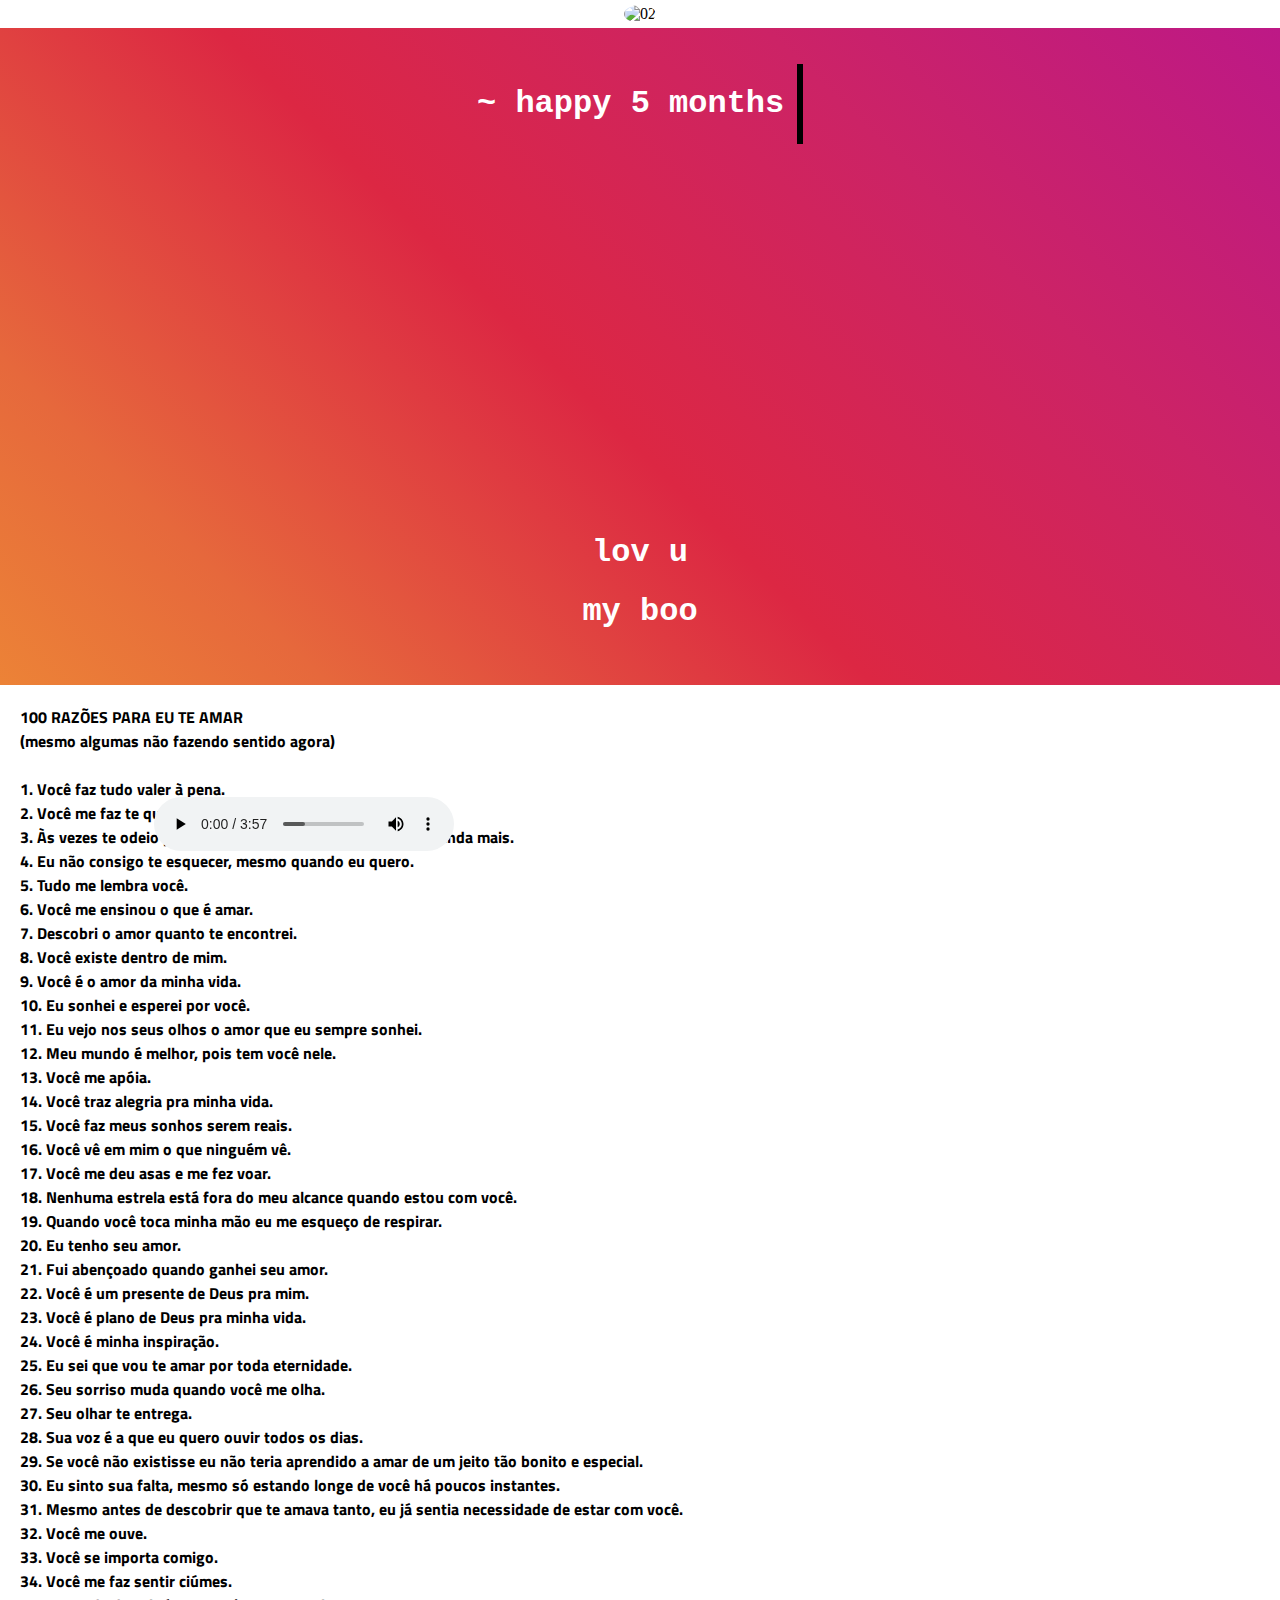
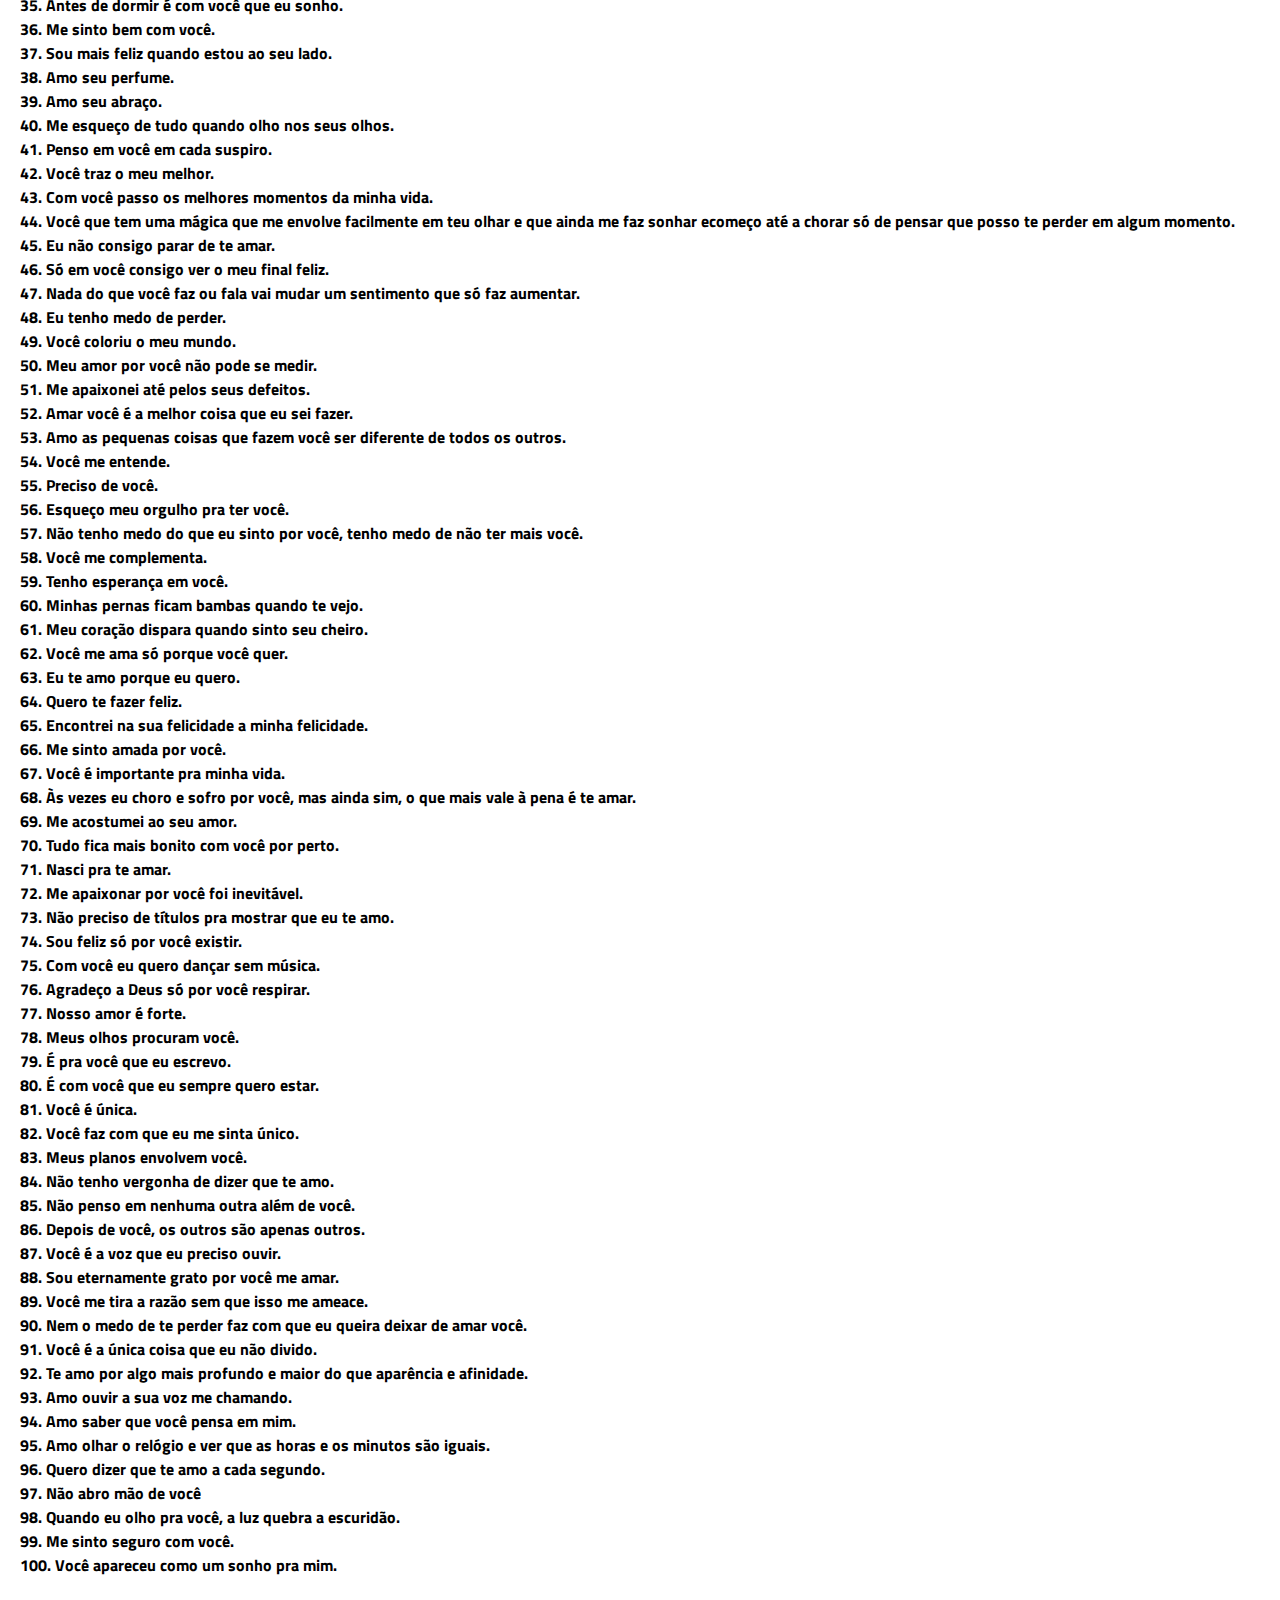
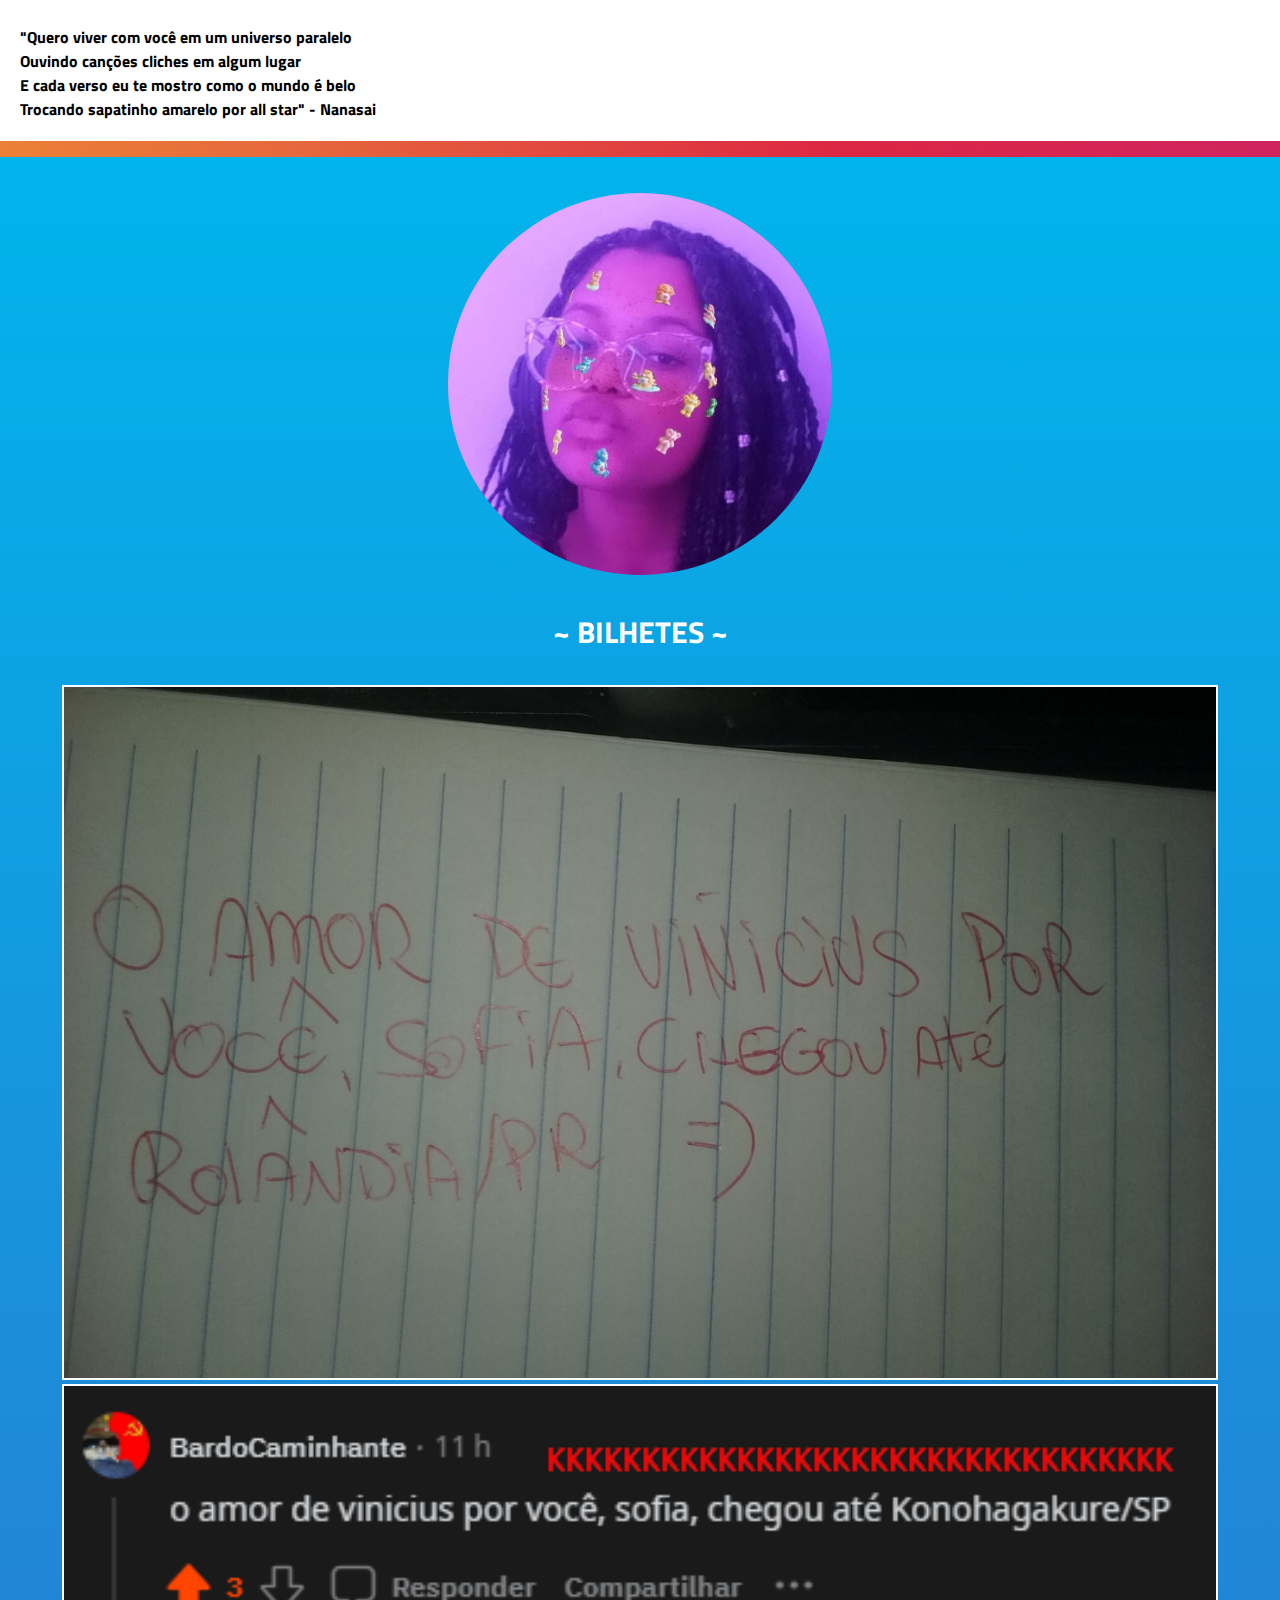
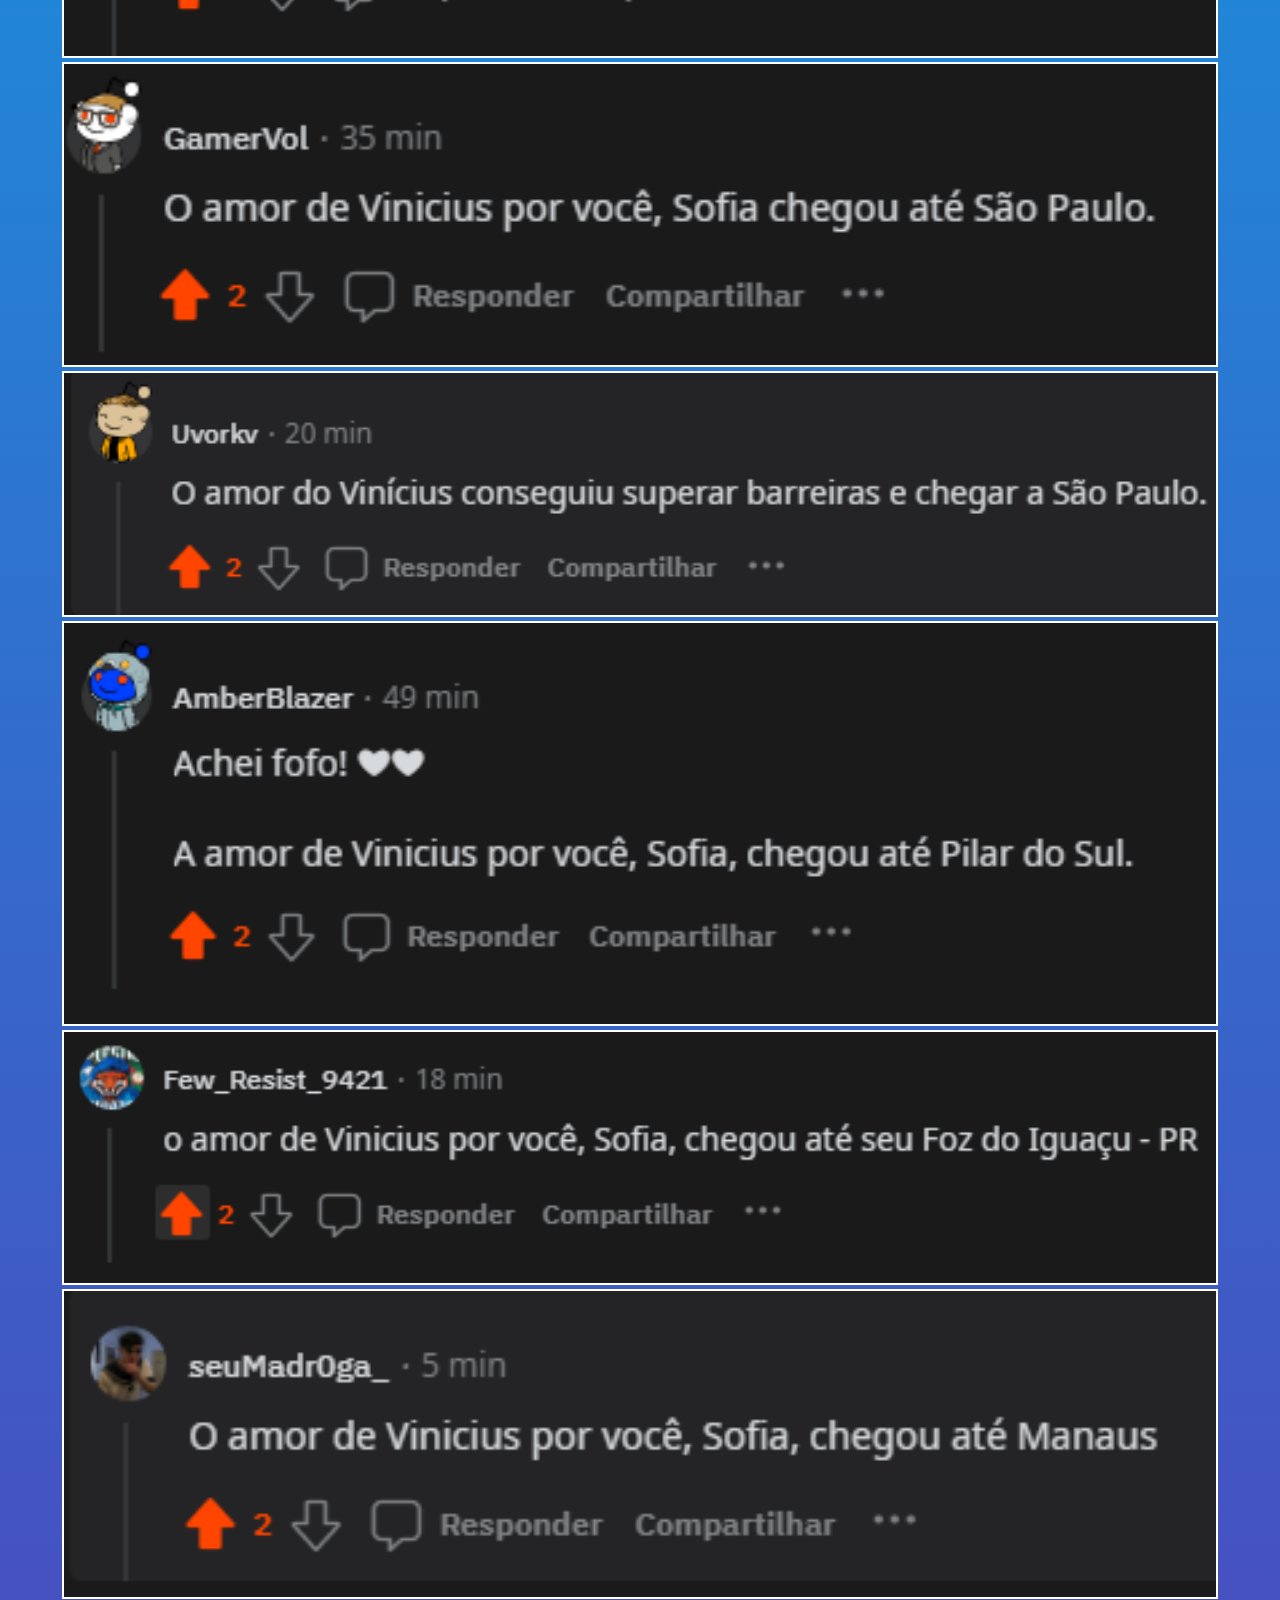
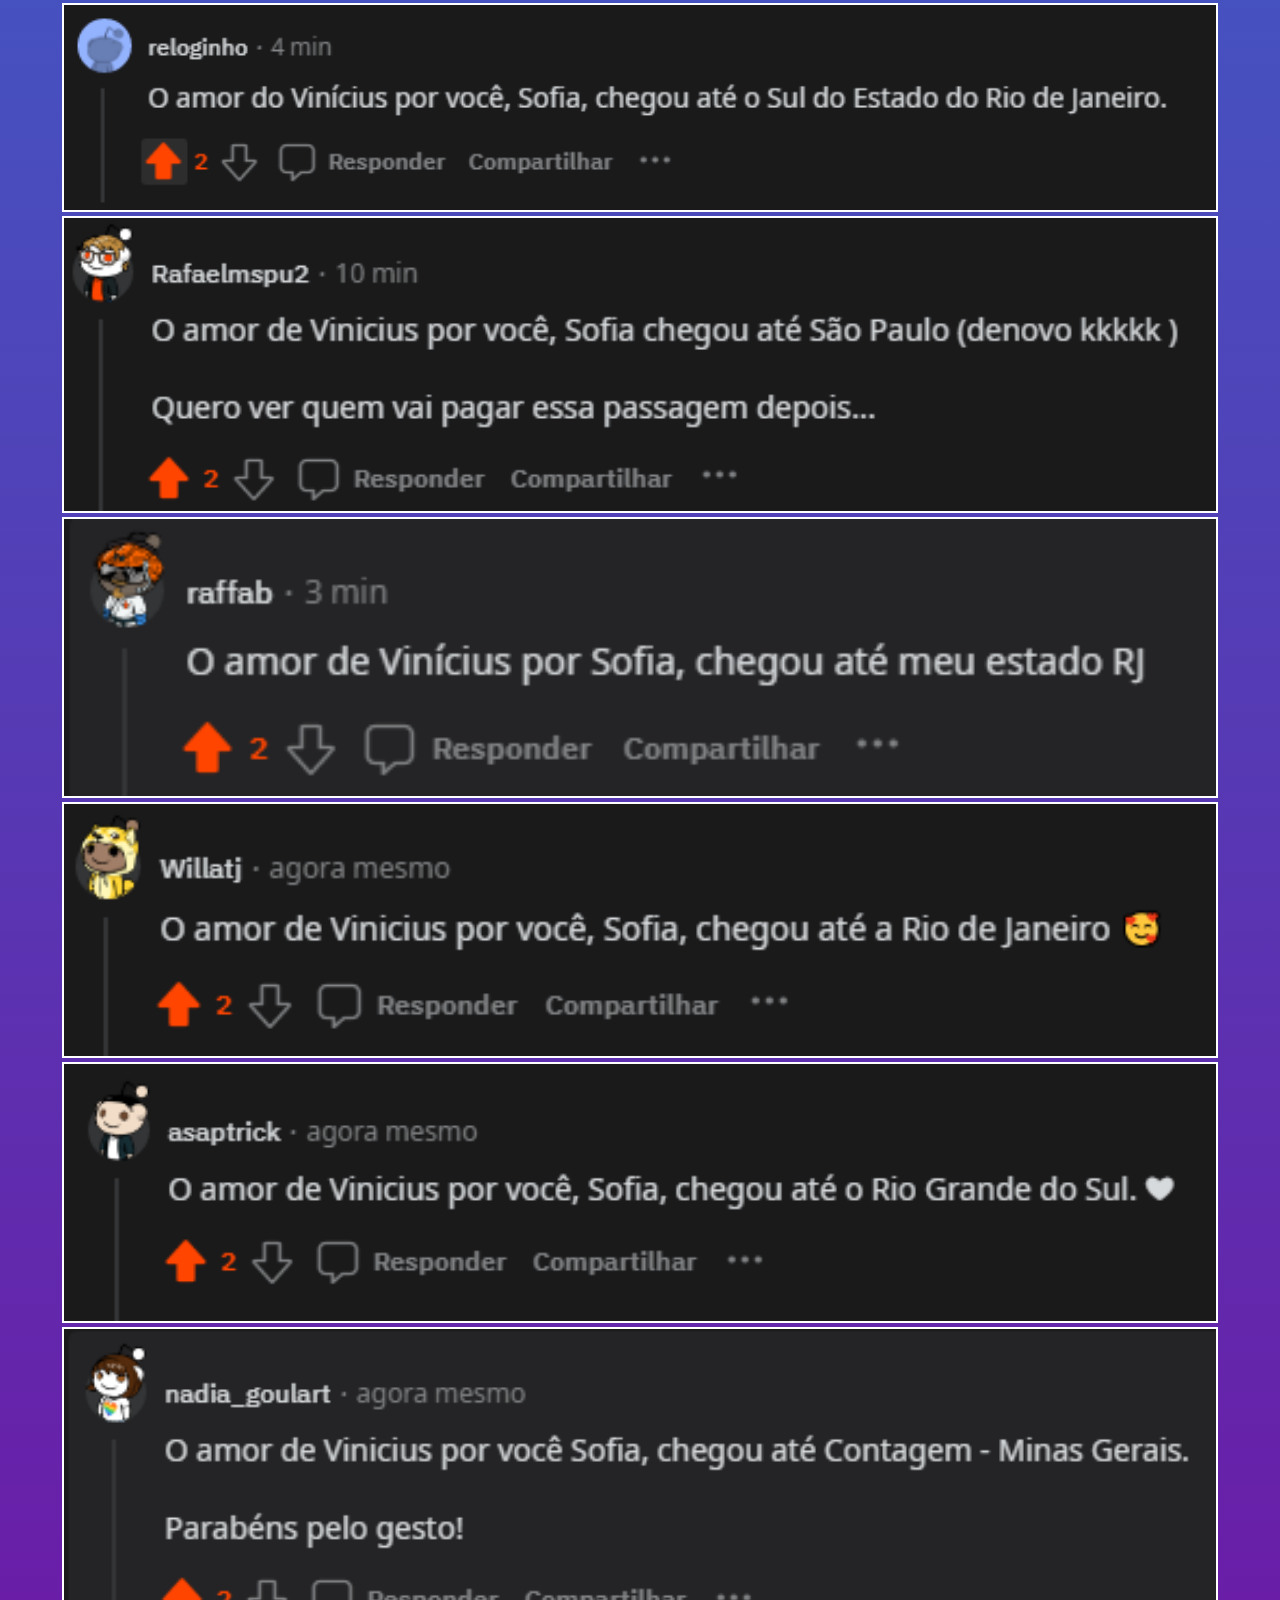
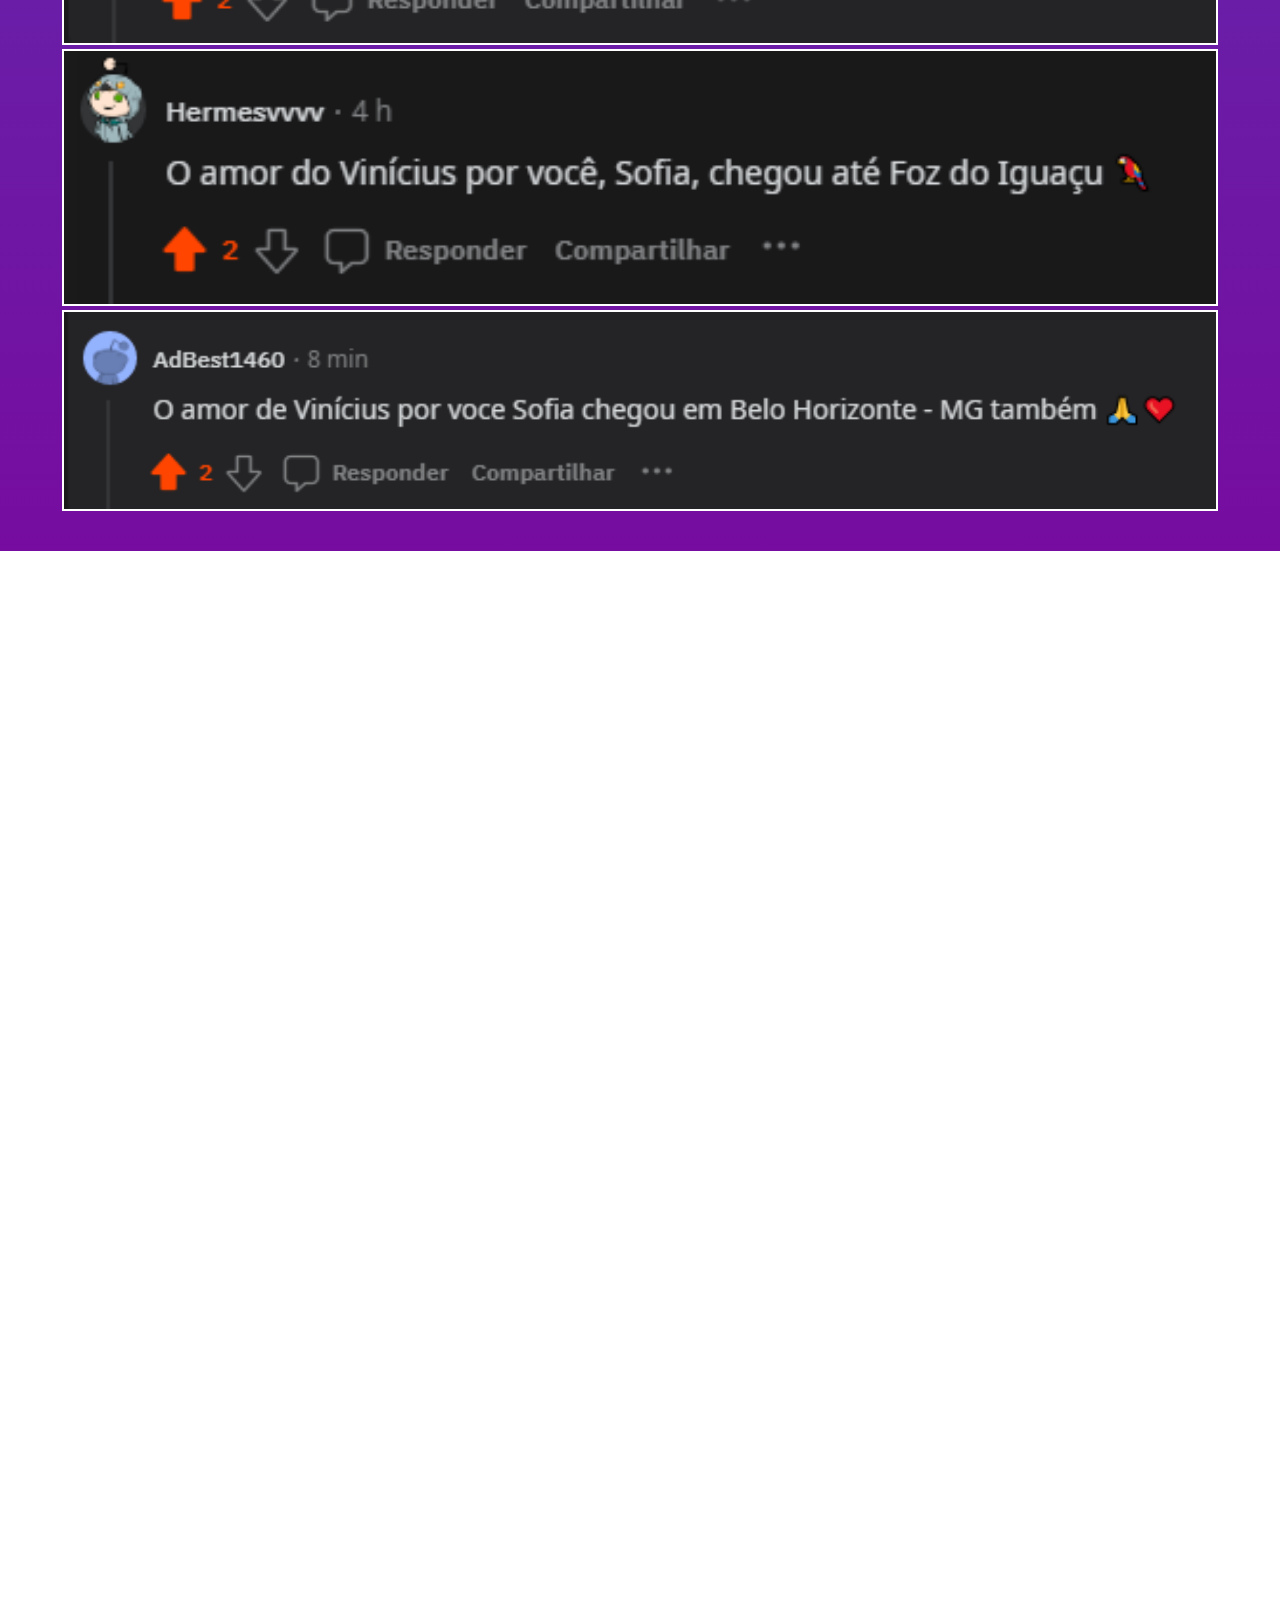
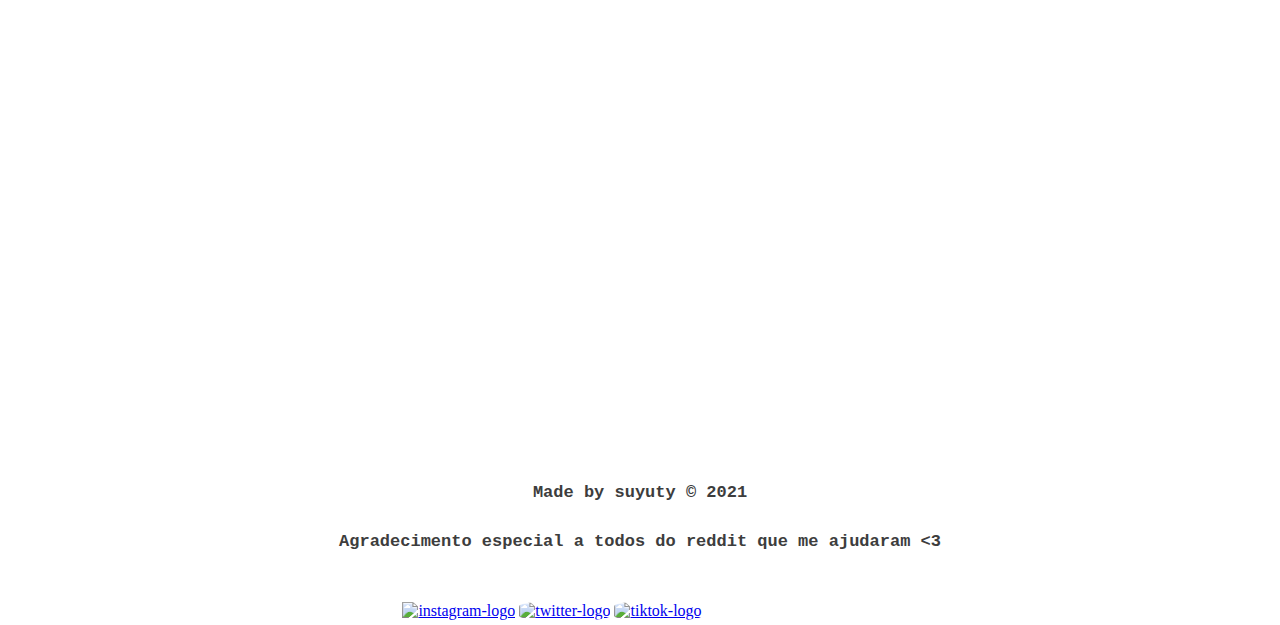
==== index.html @ 28023a69 "Adicionado gradiente no texto do rodapé e mais bilhetes" ====
<!DOCTYPE html>
<html lang="pt-br">

<head>
    <meta charset="UTF-8">
    <meta name="viewport" content="width=device-width, initial-scale=1">

    <link rel="sortcut icon" href="favicon.ico" type="image/gif" />
 

    <title>Five Months</title>
    <link rel="stylesheet" href="styles/style.css">

    <style>
        @import url('https://fonts.googleapis.com/css2?family=Ubuntu+Mono&display=swap');
        @import url('https://fonts.googleapis.com/css2?family=Titillium+Web:wght@200&display=swap');
    </style>

    <link rel="apple-touch-icon" sizes="180x180" href="/apple-touch-icon.png">
    <link rel="icon" type="image/png" sizes="32x32" href="/favicon-32x32.png">
    <link rel="icon" type="image/png" sizes="16x16" href="/favicon-16x16.png">
    <link rel="manifest" href="/site.webmanifest">

</head>

<header>
    <div class="logo" align="center">
        <img src="https://www.pngitem.com/pimgs/m/230-2304067_darling-in-the-franxx-zero-two-icon-png.png" alt="02" style="width: 25%; border-radius: 50%; justify-content: center;">
    </div>

    <div class="music" align="center">
        <audio class="player" autoplay="autoplay" controls="controls" loop="loop">
            <source src="musica.mp3" type="audio/mp3" />
            Seu navegador não suporta HTML5
        </audio>
    </div>

</header>

<body>

    <br>
    <br>

    <div class="wrapper">
    <div class="typing-demo" style="justify-content: center; text-align: center;">
        <h1>~ happy 5 months ~</h1>
    </div>
    </div>

    <br>
    <br>

    <div class="video">
        <iframe width="560" height="315" src="https://www.youtube.com/embed/_knxP3PxF6c?controls=0"
        title="YouTube video player" frameborder="0"
        allow="autoplay; clipboard-write; encrypted-media; gyroscope; picture-in-picture"
        allowfullscreen></iframe>
    </div>
    <br>

    <h1>lov u</h1>
    <h1>my boo</h1>
    <br>

    <!--100 RAZÕES-->
    <div class="reasons">
        <strong><p>100 RAZÕES PARA EU TE AMAR<br>(mesmo algumas não fazendo sentido agora)<br><br>

            1. Você faz tudo valer à pena.<br>
            
            2. Você me faz te querer em todo tempo.<br>
            
            3. Às vezes te odeio por quase um segundo, depois te amo ainda mais.<br>
            
            4. Eu não consigo te esquecer, mesmo quando eu quero.<br>
            
            5. Tudo me lembra você.<br>
            
            6. Você me ensinou o que é amar.<br>
            
            7. Descobri o amor quanto te encontrei.<br>
            
            8. Você existe dentro de mim.<br>
            
            9. Você é o amor da minha vida.<br>
            
            10. Eu sonhei e esperei por você.<br>
            
            11. Eu vejo nos seus olhos o amor que eu sempre sonhei.<br>
            
            12. Meu mundo é melhor, pois tem você nele.<br>
            
            13. Você me apóia.<br>
            
            14. Você traz alegria pra minha vida.<br>
            
            15. Você faz meus sonhos serem reais.<br>
            
            16. Você vê em mim o que ninguém vê.<br>
            
            17. Você me deu asas e me fez voar.<br>
            
            18. Nenhuma estrela está fora do meu alcance quando estou com você.<br>
            
            19. Quando você toca minha mão eu me esqueço de respirar.<br>
            
            20. Eu tenho seu amor.<br>
            
            21. Fui abençoado quando ganhei seu amor.<br>
            
            22. Você é um presente de Deus pra mim.<br>
            
            23. Você é plano de Deus pra minha vida.<br>
            
            24. Você é minha inspiração.<br>
            
            25. Eu sei que vou te amar por toda eternidade.<br>
            
            26. Seu sorriso muda quando você me olha.<br>
            
            27. Seu olhar te entrega.<br>
            
            28. Sua voz é a que eu quero ouvir todos os dias.<br>
            
            29. Se você não existisse eu não teria aprendido a amar de um jeito tão bonito e especial.<br>
            
            30. Eu sinto sua falta, mesmo só estando longe de você há poucos instantes.<br>
            
            31. Mesmo antes de descobrir que te amava tanto, eu já sentia necessidade de estar com você.<br>
            
            32. Você me ouve.<br>
            
            33. Você se importa comigo.<br>
            
            34. Você me faz sentir ciúmes.<br>
            
            35. Antes de dormir é com você que eu sonho.<br>
            
            36. Me sinto bem com você.<br>
            
            37. Sou mais feliz quando estou ao seu lado.<br>
            
            38. Amo seu perfume.<br>
            
            39. Amo seu abraço.<br>
            
            40. Me esqueço de tudo quando olho nos seus olhos.<br>
            
            41. Penso em você em cada suspiro.<br>
            
            42. Você traz o meu melhor.<br>
            
            43. Com você passo os melhores momentos da minha vida.<br>
            
            44. Você que tem uma mágica que me envolve facilmente em teu olhar e que ainda me faz sonhar ecomeço até a chorar só de pensar que posso te perder em algum momento.<br>
            
            45. Eu não consigo parar de te amar.<br>
            
            46. Só em você consigo ver o meu final feliz.<br>
            
            47. Nada do que você faz ou fala vai mudar um sentimento que só faz aumentar.<br>
            
            48. Eu tenho medo de perder.<br>
            
            49. Você coloriu o meu mundo.<br>
            
            50. Meu amor por você não pode se medir.<br>
            
            51. Me apaixonei até pelos seus defeitos.<br>
            
            52. Amar você é a melhor coisa que eu sei fazer.<br>
            
            53. Amo as pequenas coisas que fazem você ser diferente de todos os outros.<br>
            
            54. Você me entende.<br>
            
            55. Preciso de você.<br>
            
            56. Esqueço meu orgulho pra ter você.<br>
            
            57. Não tenho medo do que eu sinto por você, tenho medo de não ter mais você.<br>
            
            58. Você me complementa.<br>
            
            59. Tenho esperança em você.<br>
            
            60. Minhas pernas ficam bambas quando te vejo.<br>
            
            61. Meu coração dispara quando sinto seu cheiro.<br>
            
            62. Você me ama só porque você quer.<br>
            
            63. Eu te amo porque eu quero.<br>
            
            64. Quero te fazer feliz.<br>
            
            65. Encontrei na sua felicidade a minha felicidade.<br>
            
            66. Me sinto amada por você.<br>
            
            67. Você é importante pra minha vida.<br>
            
            68. Às vezes eu choro e sofro por você, mas ainda sim, o que mais vale à pena é te amar.<br>
            
            69. Me acostumei ao seu amor.<br>
            
            70. Tudo fica mais bonito com você por perto.<br>
            
            71. Nasci pra te amar.<br>
            
            72. Me apaixonar por você foi inevitável.<br>
            
            73. Não preciso de títulos pra mostrar que eu te amo.<br>
            
            74. Sou feliz só por você existir.<br>
            
            75. Com você eu quero dançar sem música.<br>
            
            76. Agradeço a Deus só por você respirar.<br>
            
            77. Nosso amor é forte.<br>
            
            78. Meus olhos procuram você.<br>
            
            79. É pra você que eu escrevo.<br>
            
            80. É com você que eu sempre quero estar.<br>
            
            81. Você é única.<br>
            
            82. Você faz com que eu me sinta único.<br>
            
            83. Meus planos envolvem você.<br>
            
            84. Não tenho vergonha de dizer que te amo.<br>
            
            85. Não penso em nenhuma outra além de você.<br>
            
            86. Depois de você, os outros são apenas outros.<br>
            
            87. Você é a voz que eu preciso ouvir.<br>
            
            88. Sou eternamente grato por você me amar.<br>
            
            89. Você me tira a razão sem que isso me ameace.<br>
            
            90. Nem o medo de te perder faz com que eu queira deixar de amar você.<br>
            
            91. Você é a única coisa que eu não divido.<br>
            
            92. Te amo por algo mais profundo e maior do que aparência e afinidade.<br>
            
            93. Amo ouvir a sua voz me chamando.<br>
            
            94. Amo saber que você pensa em mim.<br>
            
            95. Amo olhar o relógio e ver que as horas e os minutos são iguais.<br>
            
            96. Quero dizer que te amo a cada segundo.<br>
            
            97. Não abro mão de você<br>
            
            98. Quando eu olho pra você, a luz quebra a escuridão.<br>
            
            99. Me sinto seguro com você.<br>
            
            100. Você apareceu como um sonho pra mim.<br><br><br>
        
        "Quero viver com você em um universo paralelo<br>
        Ouvindo canções cliches em algum lugar<br>
        E cada verso eu te mostro como o mundo é belo<br>
        Trocando sapatinho amarelo por all star" - Nanasai</p></strong>
    </div>

    <div class="bilhetes">

        <div class="logo1" align="center">
            <br>
            <br>
            <img src="images/soso.jpeg" alt="amor-da-minha-vida" width="30%" style="border-radius: 50%;">
        </div>

        <div>
            <strong><p align="center" style="color: white; font-size: 30px; padding: 0;">~ BILHETES ~</p></strong>
        </div>

        <div class="imgs" align="center">
            <img src="images/b1.jpeg" width="90%" style="border:2px solid rgb(255, 255, 255);">
            <img src="images/b2.png" width="90%" style="border:2px solid rgb(255, 255, 255);">
            <img src="images/b3.png" width="90%" style="border:2px solid rgb(255, 255, 255);">
            <img src="images/b4.png" width="90%" style="border:2px solid rgb(255, 255, 255);">
            <img src="images/b5.png" width="90%" style="border:2px solid rgb(255, 255, 255);">
            <img src="images/b6.png" width="90%" style="border:2px solid rgb(255, 255, 255);">
            <img src="images/b7.png" width="90%" style="border:2px solid rgb(255, 255, 255);">
            <img src="images/b8.png" width="90%" style="border:2px solid rgb(255, 255, 255);">
            <img src="images/b9.png" width="90%" style="border:2px solid rgb(255, 255, 255);">
            <img src="images/b10.png" width="90%" style="border:2px solid rgb(255, 255, 255);">
            <img src="images/b11.png" width="90%" style="border:2px solid rgb(255, 255, 255);">
            <img src="images/b12.png" width="90%" style="border:2px solid rgb(255, 255, 255);">
            <img src="images/b13.png" width="90%" style="border:2px solid rgb(255, 255, 255);">
            <img src="images/b14.png" width="90%" style="border:2px solid rgb(255, 255, 255);">
            <img src="images/b15.png" width="90%" style="border:2px solid rgb(255, 255, 255);">

        </div>

        <br>
        <br>

    </div>


    <div class="questionario">
        <br>
        <iframe src="https://docs.google.com/forms/d/e/1FAIpQLSevcOm0NXeP8F7424lCT-UXOufhpxp0dkGQiD3pVQPUvEzwfA/viewform?embedded=true" width="360" height="1517" frameborder="0" marginheight="0" marginwidth="0">Carregando…</iframe>
        <br>
        <br>
    </div>
    

</body>

<footer>
    <div class="footer">
        
    <h1 style="font-size: 17px; color: rgb(61, 61, 61); padding: 15px; margin: 0;">Made by suyuty © 2021<br></h1>
        <h1 class="rainbow" style="font-size: 17px; color: rgb(61, 61, 61); padding: 15px; margin: 0;">Agradecimento especial a todos do reddit que me ajudaram <3</h1>
    <br>
    <br>
    <div class="redir">
        <ul align="center" style="list-style-type: none;" align="center">
            <li><a href="https://www.instagram.com/sytt666/" target="_blank"><img src="https://logodownload.org/wp-content/uploads/2017/04/instagram-logo-13.png" alt="instagram-logo" width="15%"></a></li>
            <li><a href="https://twitter.com/suysz_" target="_blank"><img src="http://www.vectorico.com/wp-content/uploads/2018/02/Twitter-Logo-Blue-300x300.png" alt="twitter-logo" width="15%" style="background-color: white; border-radius: 25%;"></a></li>
            <li><a href="https://www.tiktok.com/@drkz777/video/6993409385514994950?lang=pt-BR&is_copy_url=0&is_from_webapp=v1&sender_device=pc&sender_web_id=6987032497730635270" target="_blank"><img src="https://www.meme-arsenal.com/memes/0d7fa3f1cc4d76ff3581b4bbdea12063.jpg" alt="tiktok-logo" width="15%" style="border-radius: 25%;"></a></li>
        </ul>
    </div>
    </div>
</footer>

</html>
---- styles/style.css ----
header {
	background-color: white;
  width: 100%;
  top: 0;
}

.logo {
  justify-content: center;
  align-items: center;
  padding: 5px;
}

html, body {
	margin: 0;
	padding: 0;
}

html, body {height:100%;}

body {
  background: #f09433; 
  background: -moz-linear-gradient(45deg, #f09433 0%, #e6683c 25%, #dc2743 50%, #cc2366 75%, #bc1888 100%); 
  background: -webkit-linear-gradient(45deg, #f09433 0%,#e6683c 25%,#dc2743 50%,#cc2366 75%,#bc1888 100%); 
  background: linear-gradient(45deg, #f09433 0%,#e6683c 25%,#dc2743 50%,#cc2366 75%,#bc1888 100%); 
  filter: progid:DXImageTransform.Microsoft.gradient( startColorstr='#f09433', endColorstr='#bc1888',GradientType=1 );
}


h1 {
	color: #ffffff;
	font-family: 'Ubuntu Mono', monospace;
	text-align: center;
}

.video {
  display: flex;
	justify-content: center;
}

.questionario {
  display: flex;
  justify-content: center;
  background-color: white;
}

footer {
	background-color: white;
  width: 100%;
  bottom: 0;
}


.wrapper {
  /*This part is important for centering*/
  display: flex;
  align-items: center;
  justify-content: center;
  text-align: center;
}

.typing-demo {
  width: 40ch;
  animation: typing 2s steps(22), blink .5s step-end infinite alternate;
  white-space: nowrap;
  overflow: hidden;
  border-right: 6px solid;
}

@keyframes typing {
  from {
    width: 0
  }
}
    
@keyframes blink {
  50% {
    color: white;
  }
}


.reasons {
  background-color: white;
}

p {
  font-family: 'Titillium Web', sans-serif;
  color: black;
  padding: 20px;
}

.redir ul li {
  display: inline;
  justify-content: center;
  align-items: center;
  list-style: none;
}

.redir {
  background-color: white;
}

ul {
 list-style: none;
 width: 80%;
 margin: auto;
 display: inline-block;
}

.music {
  position: fixed;
  padding-left: 12%;
  bottom: 5%;
}

.bilhetes {
  background-image: url(), linear-gradient(#01b4eb, #760ca0);
  background-size: cover;
}

.imgs {
  justify-content: center;
}


.rainbow {
  text-align: center;
  animation: colorRotate 2.0s linear 0s infinite;
}

@keyframes colorRotate {
  from {
    color: #6666ff;
  }
  10% {
    color: #0099ff;
  }
  50% {
    color: #00ff00;
  }
  75% {
    color: #ff3399;
  }
  100% {
    color: #6666ff;
  }
}
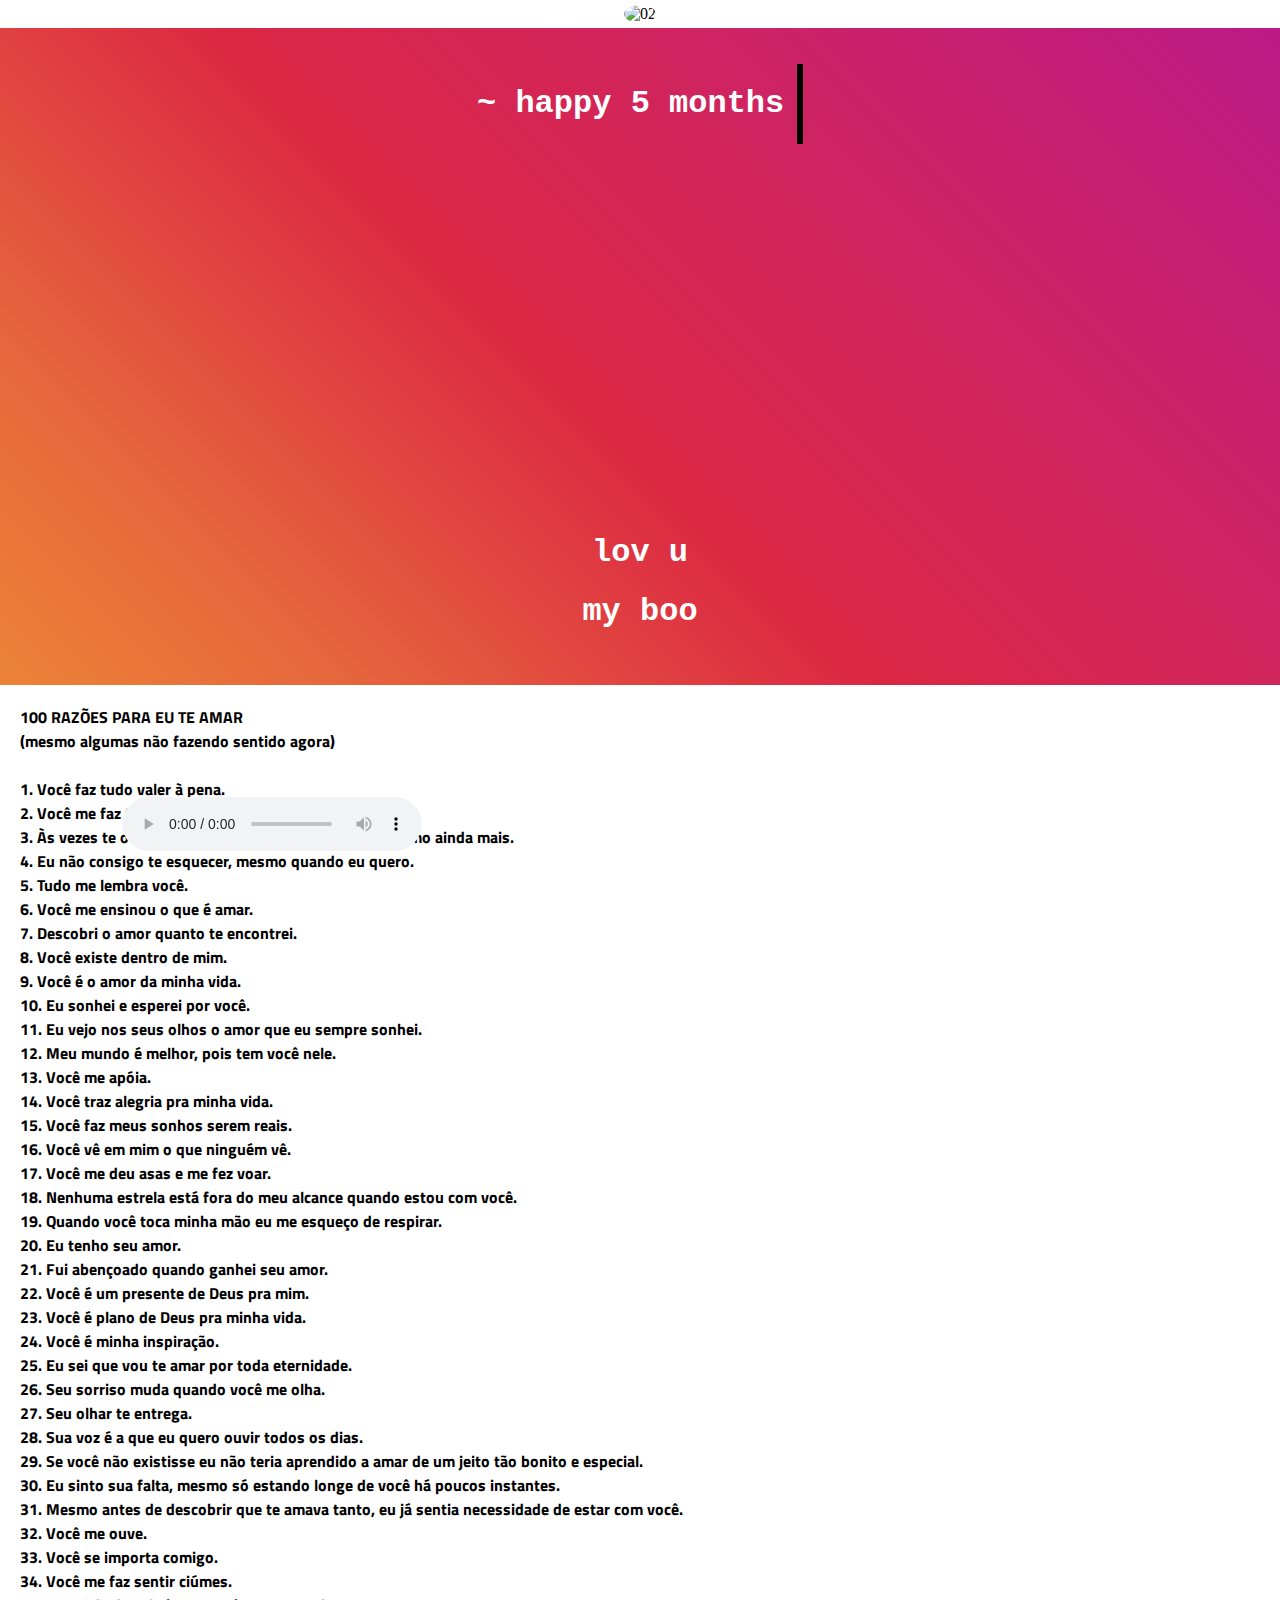
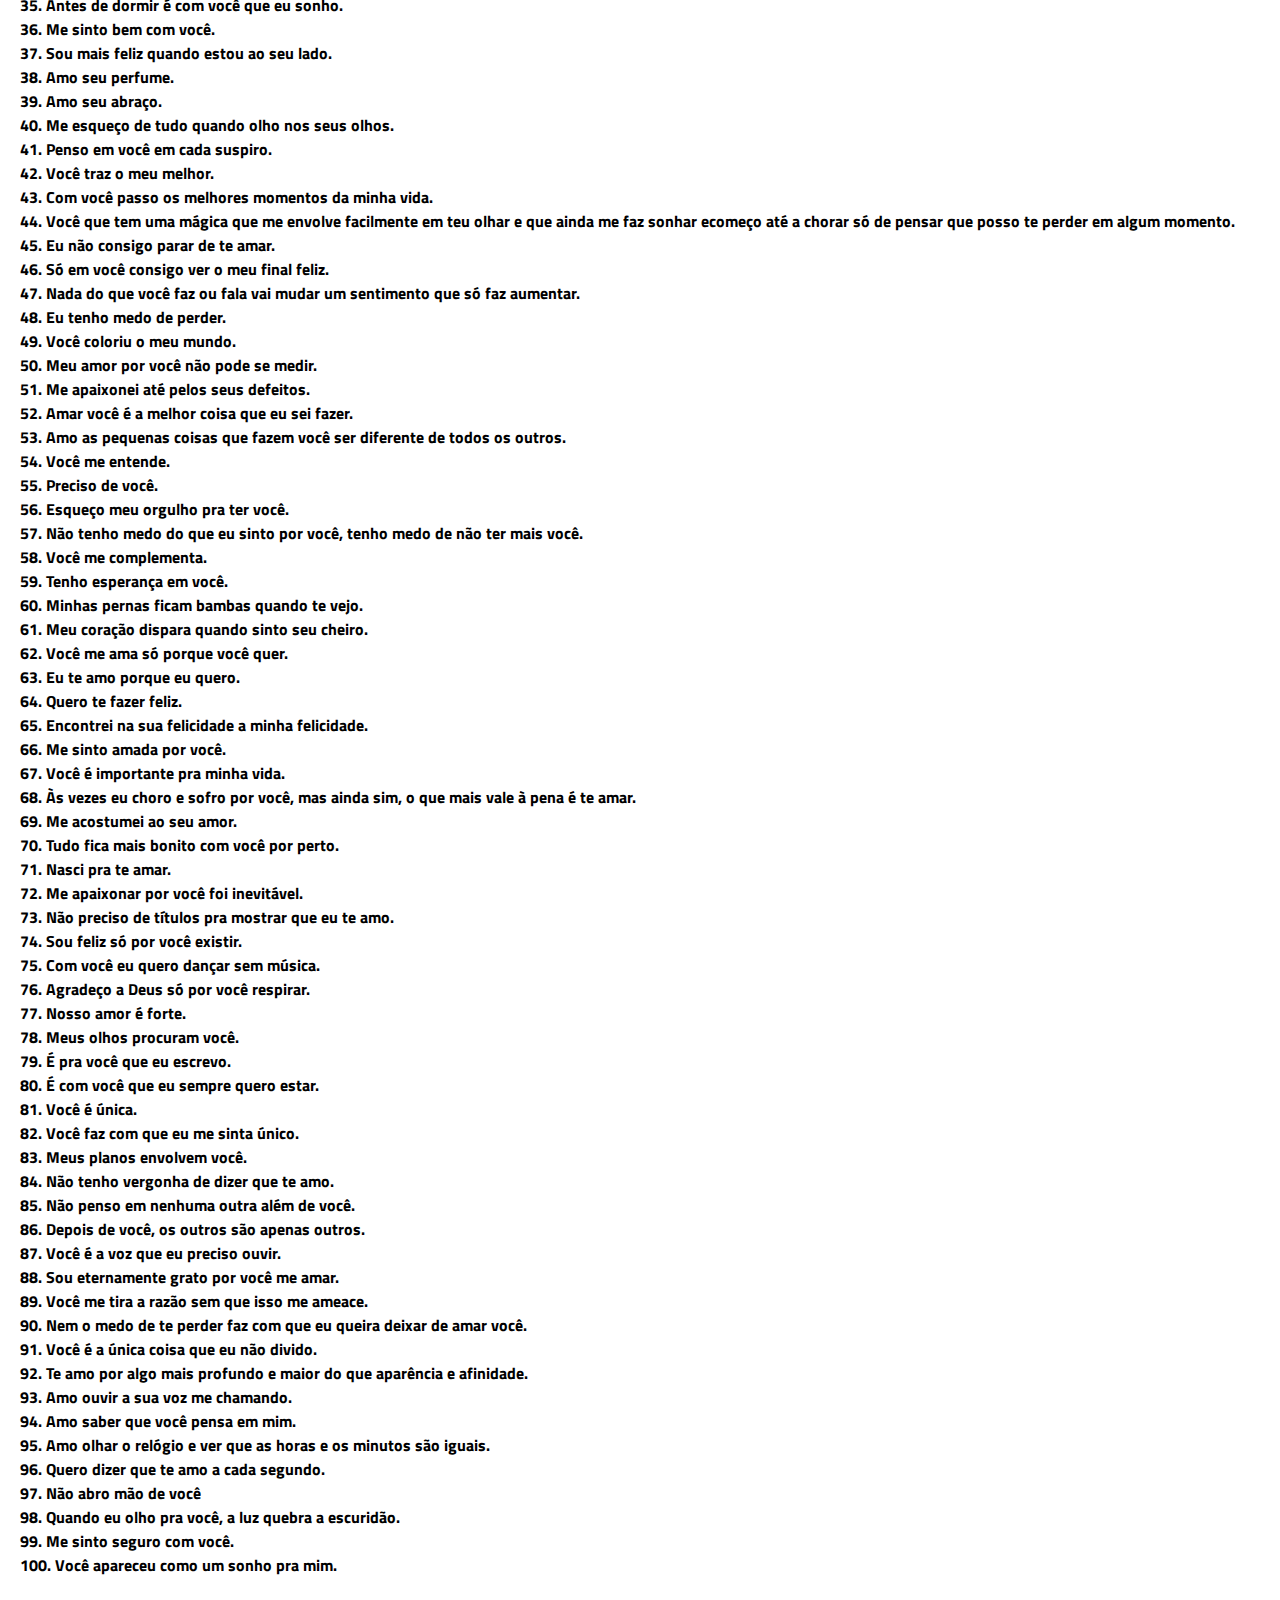
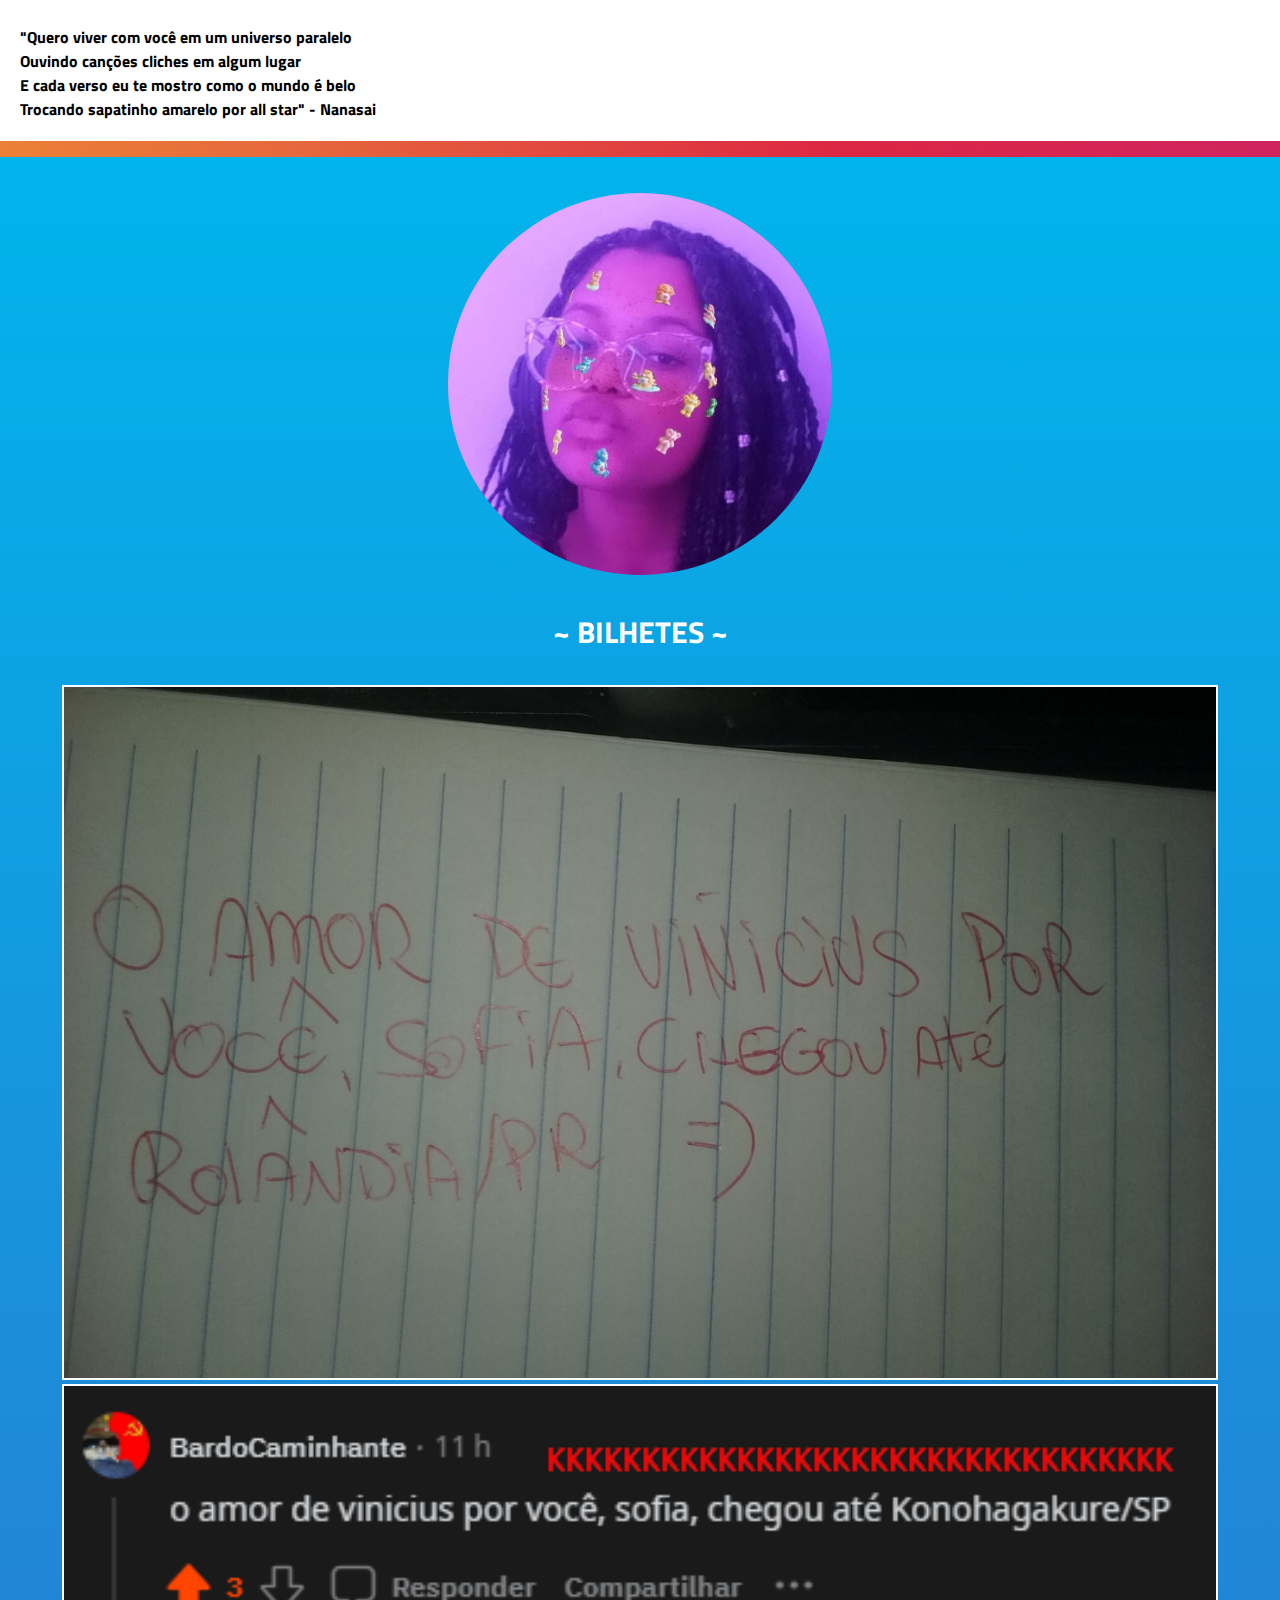
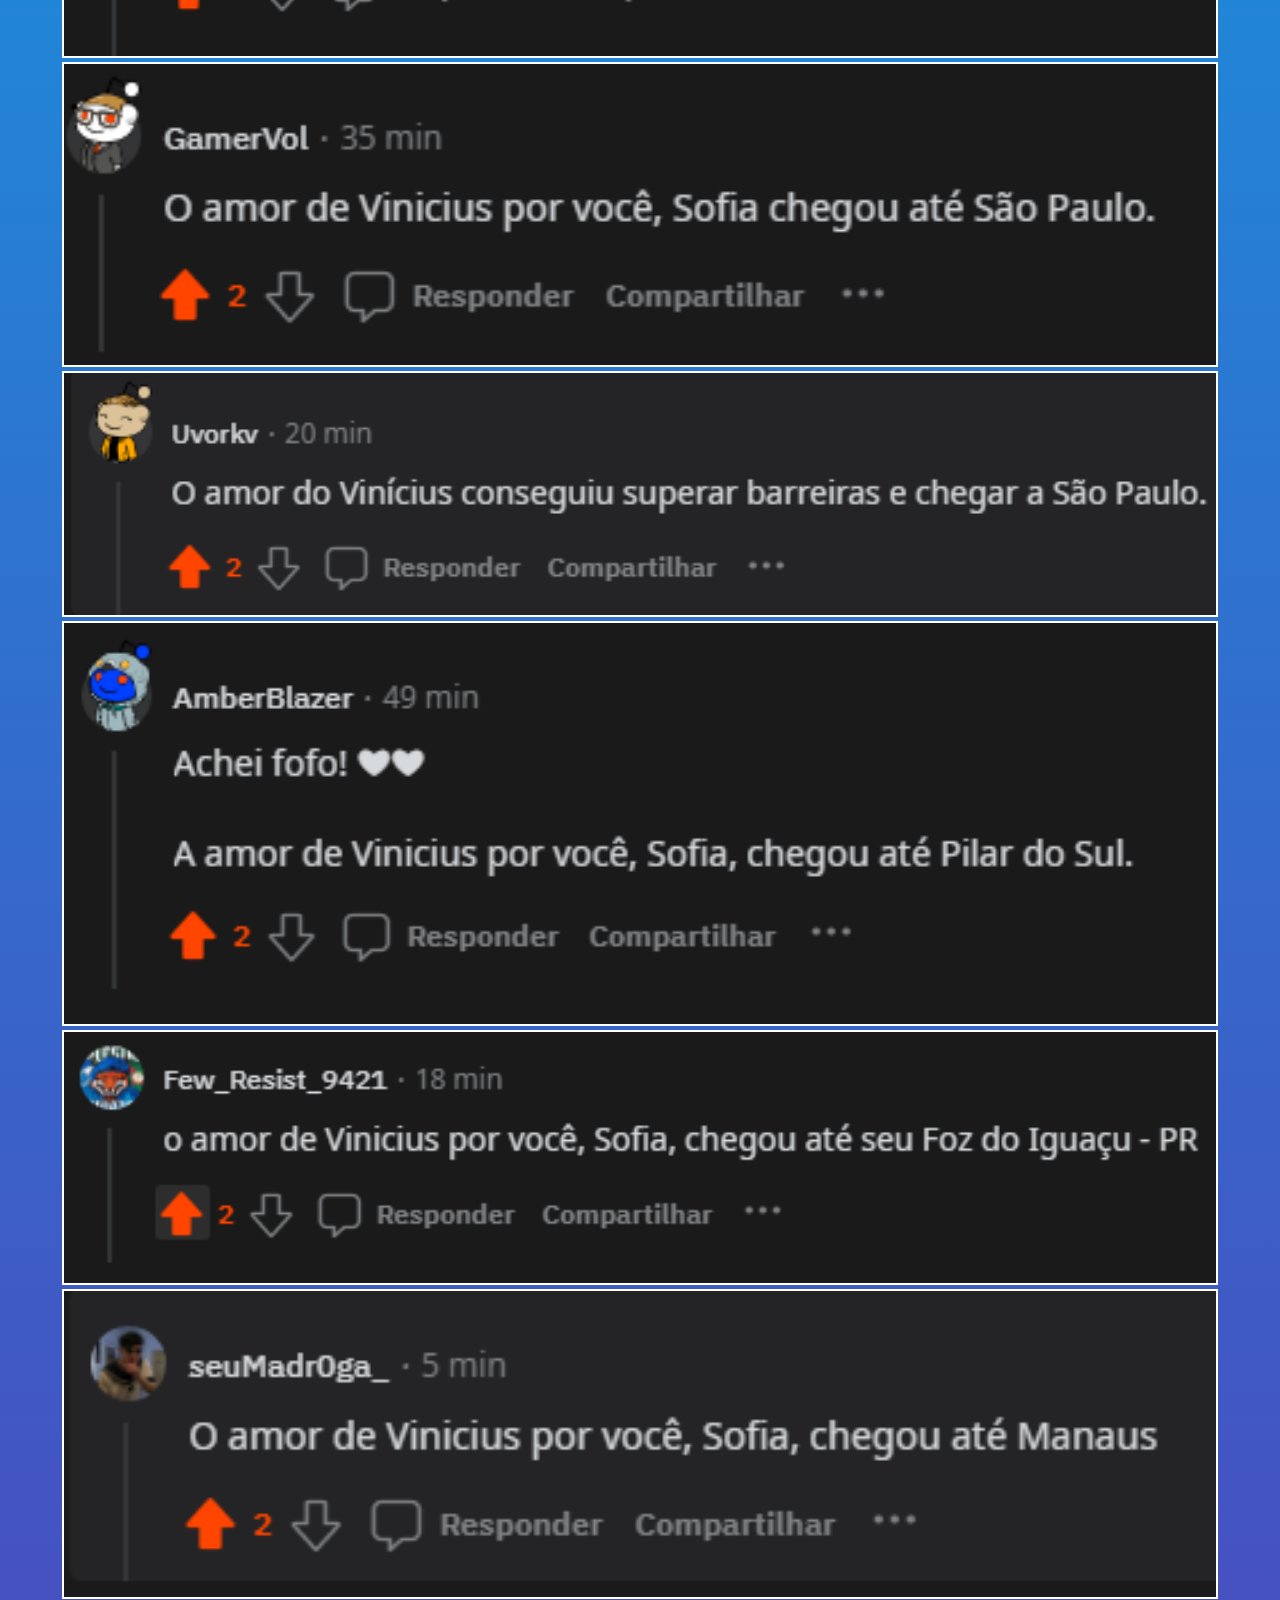
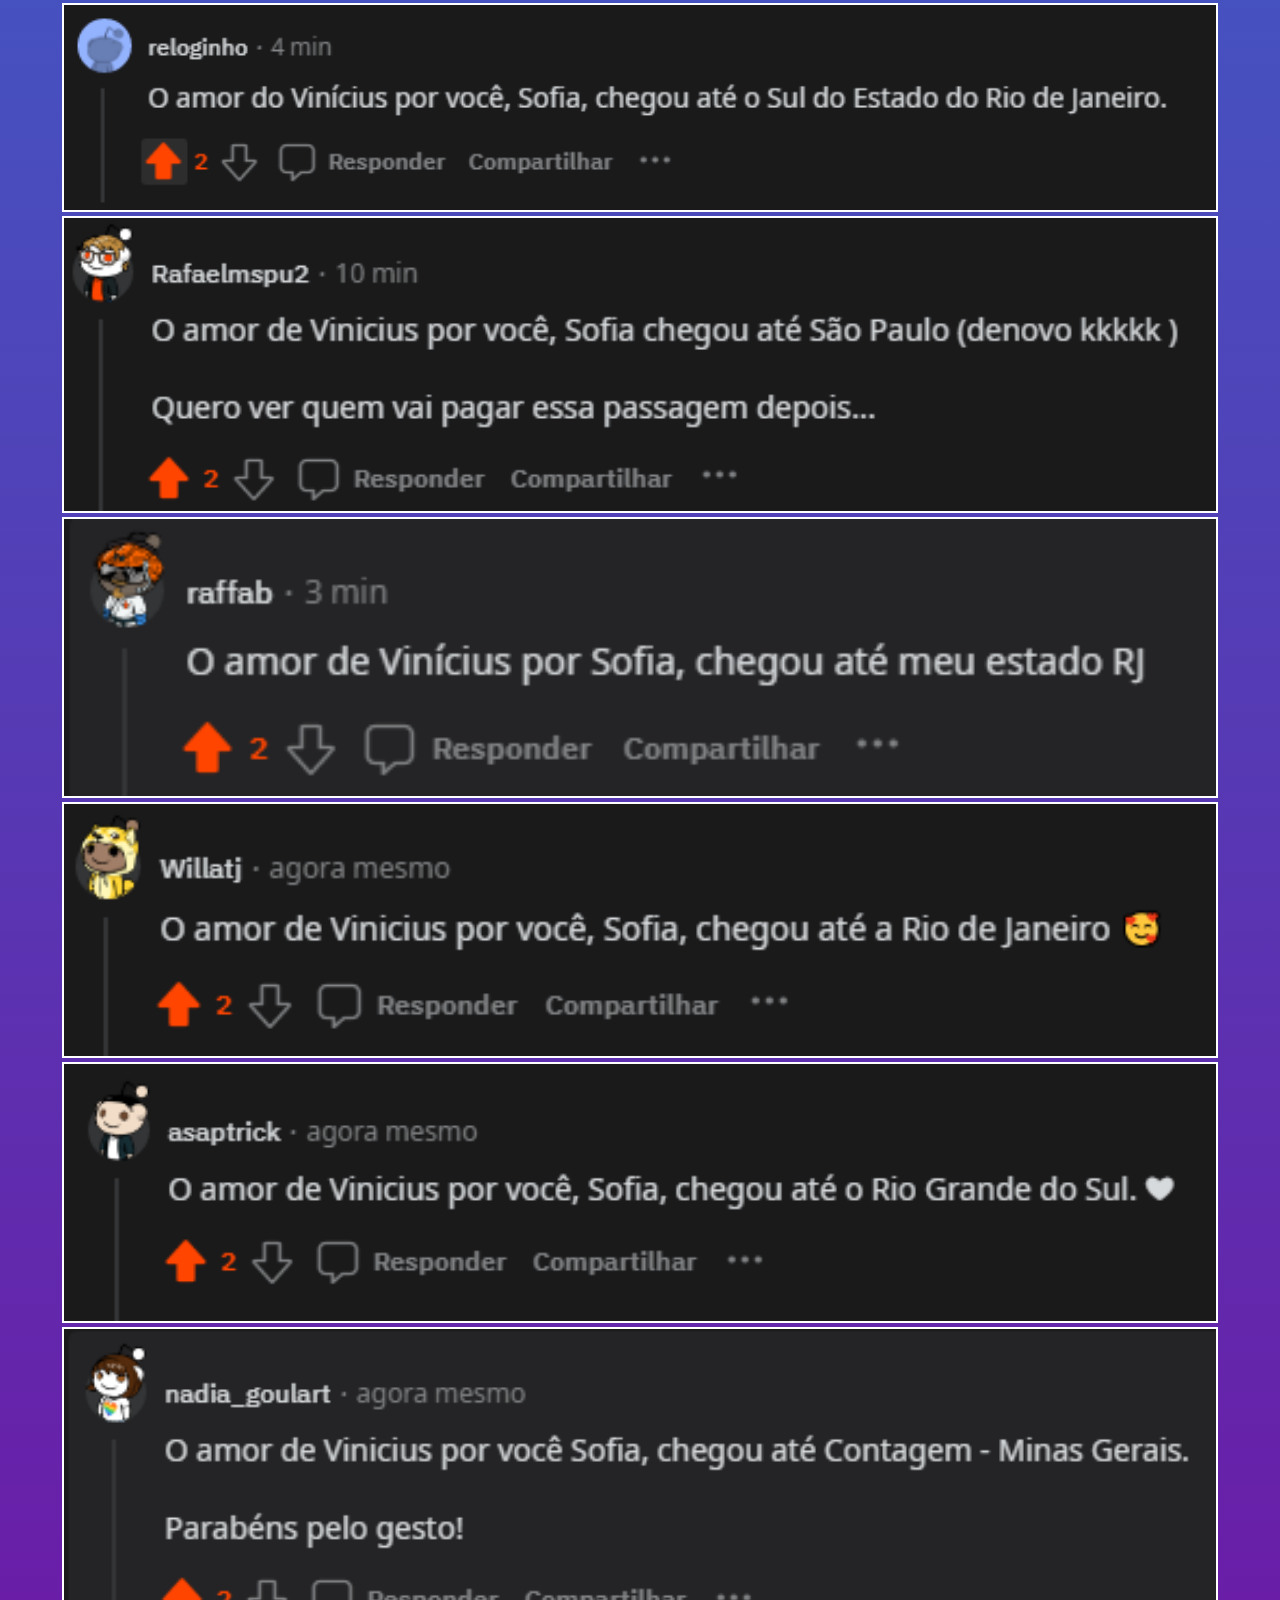
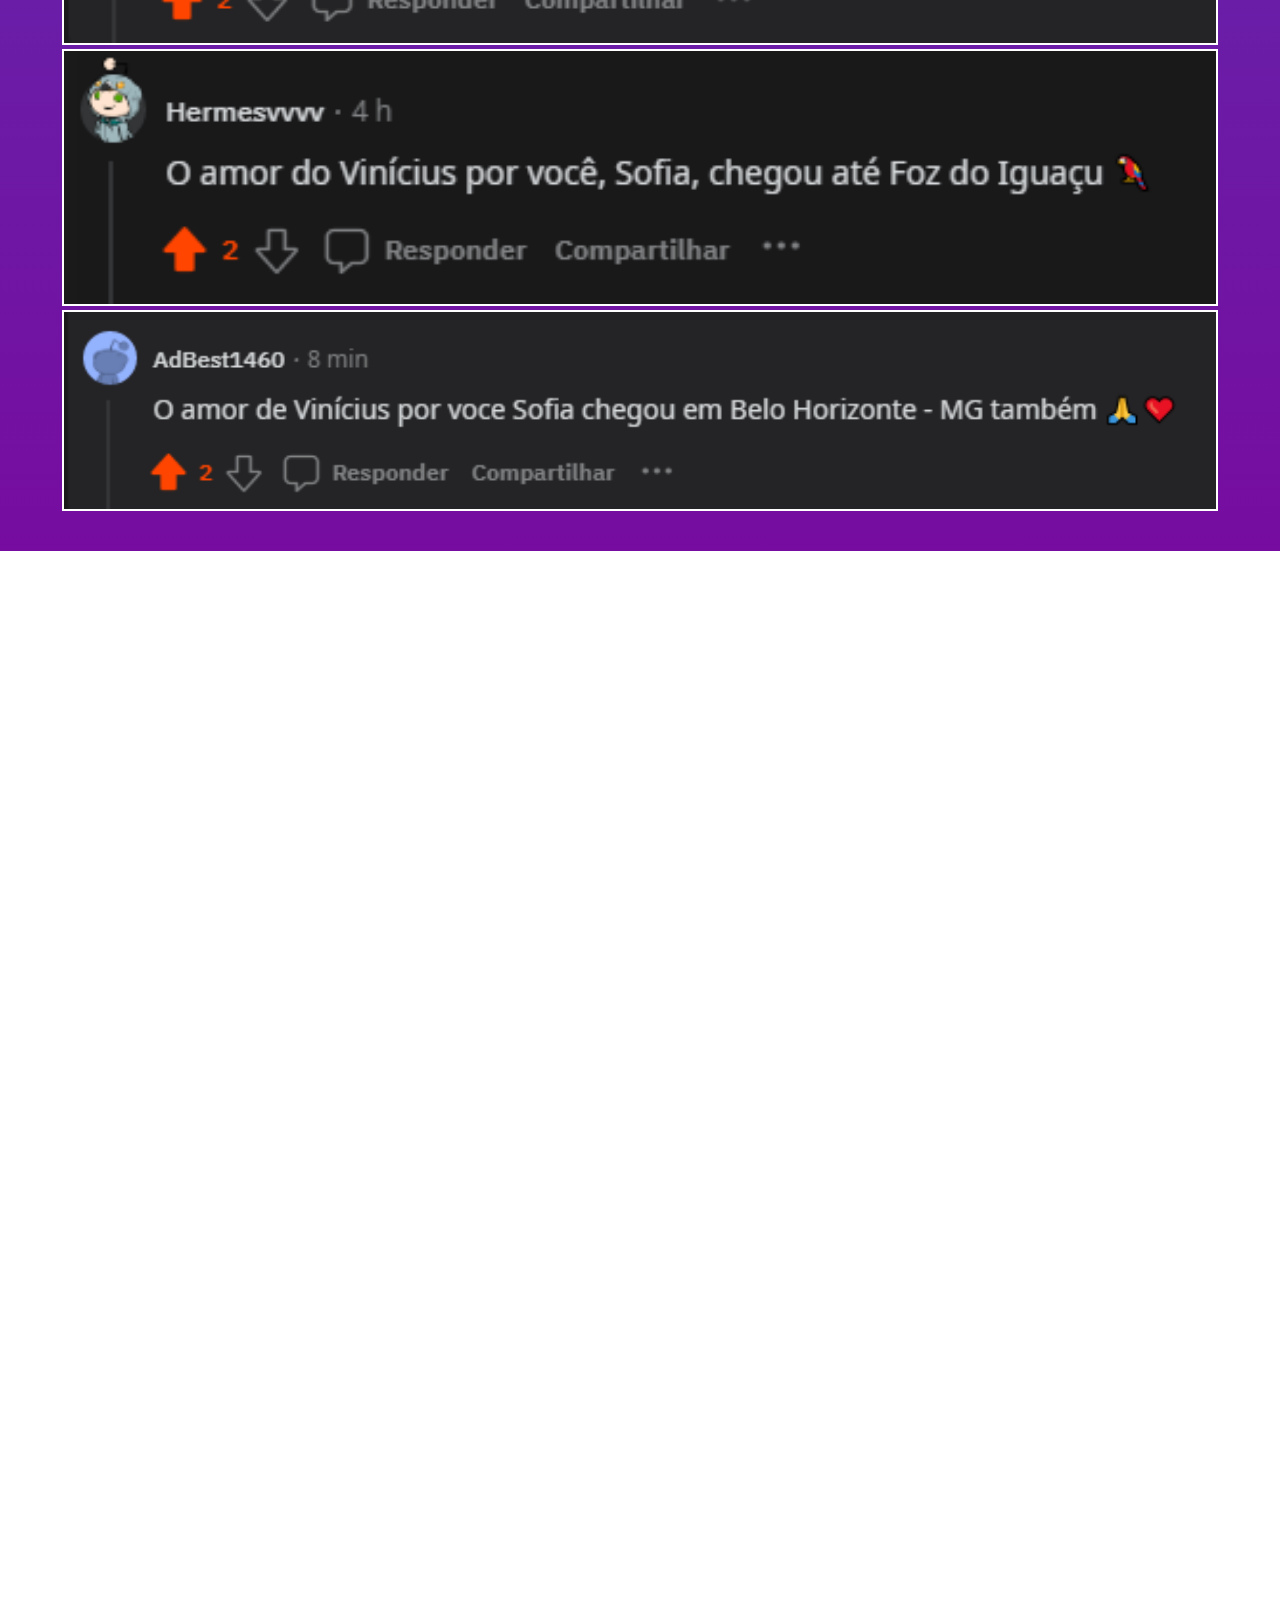
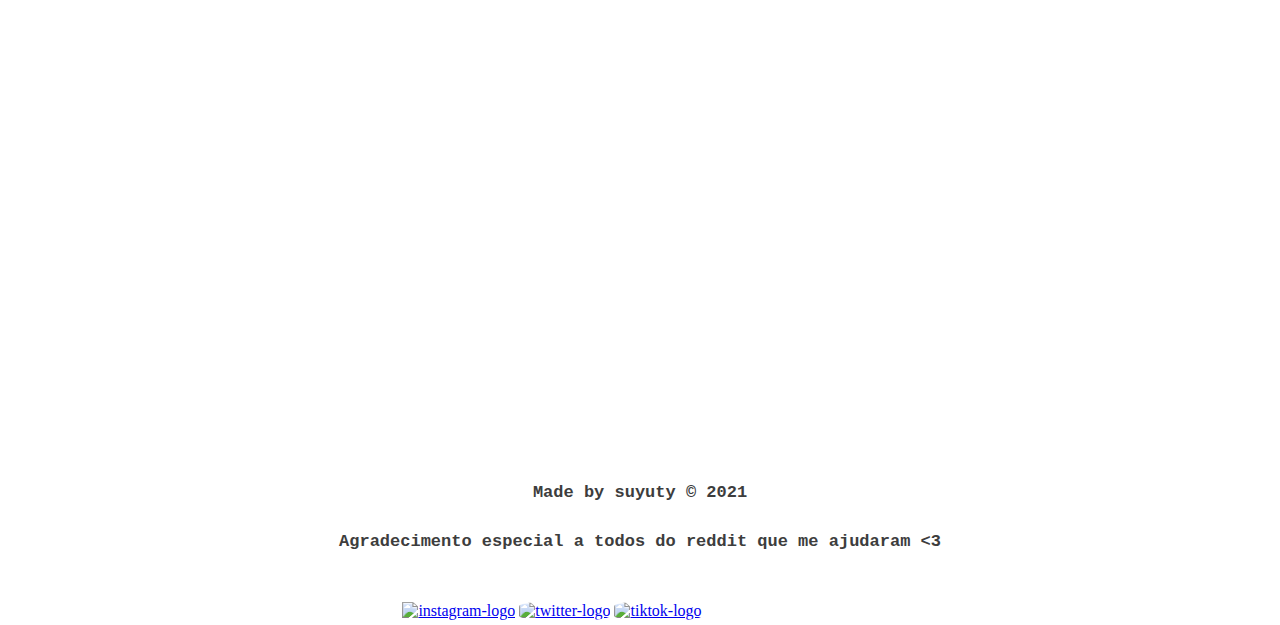
==== commit 028f8a52: "Alteração da música de fundo" ====
--- a/index.html
+++ b/index.html
@@ -30,7 +30,7 @@
 
     <div class="music" align="center">
         <audio class="player" autoplay="autoplay" controls="controls" loop="loop">
-            <source src="musica.mp3" type="audio/mp3" />
+            <source src="musica1.mp3" type="audio/mp3" />
             Seu navegador não suporta HTML5
         </audio>
     </div>
--- a/styles/style.css
+++ b/styles/style.css
@@ -109,7 +109,7 @@
 
 .music {
   position: fixed;
-  padding-left: 12%;
+  padding-left: 9.5%;
   bottom: 5%;
 }
 
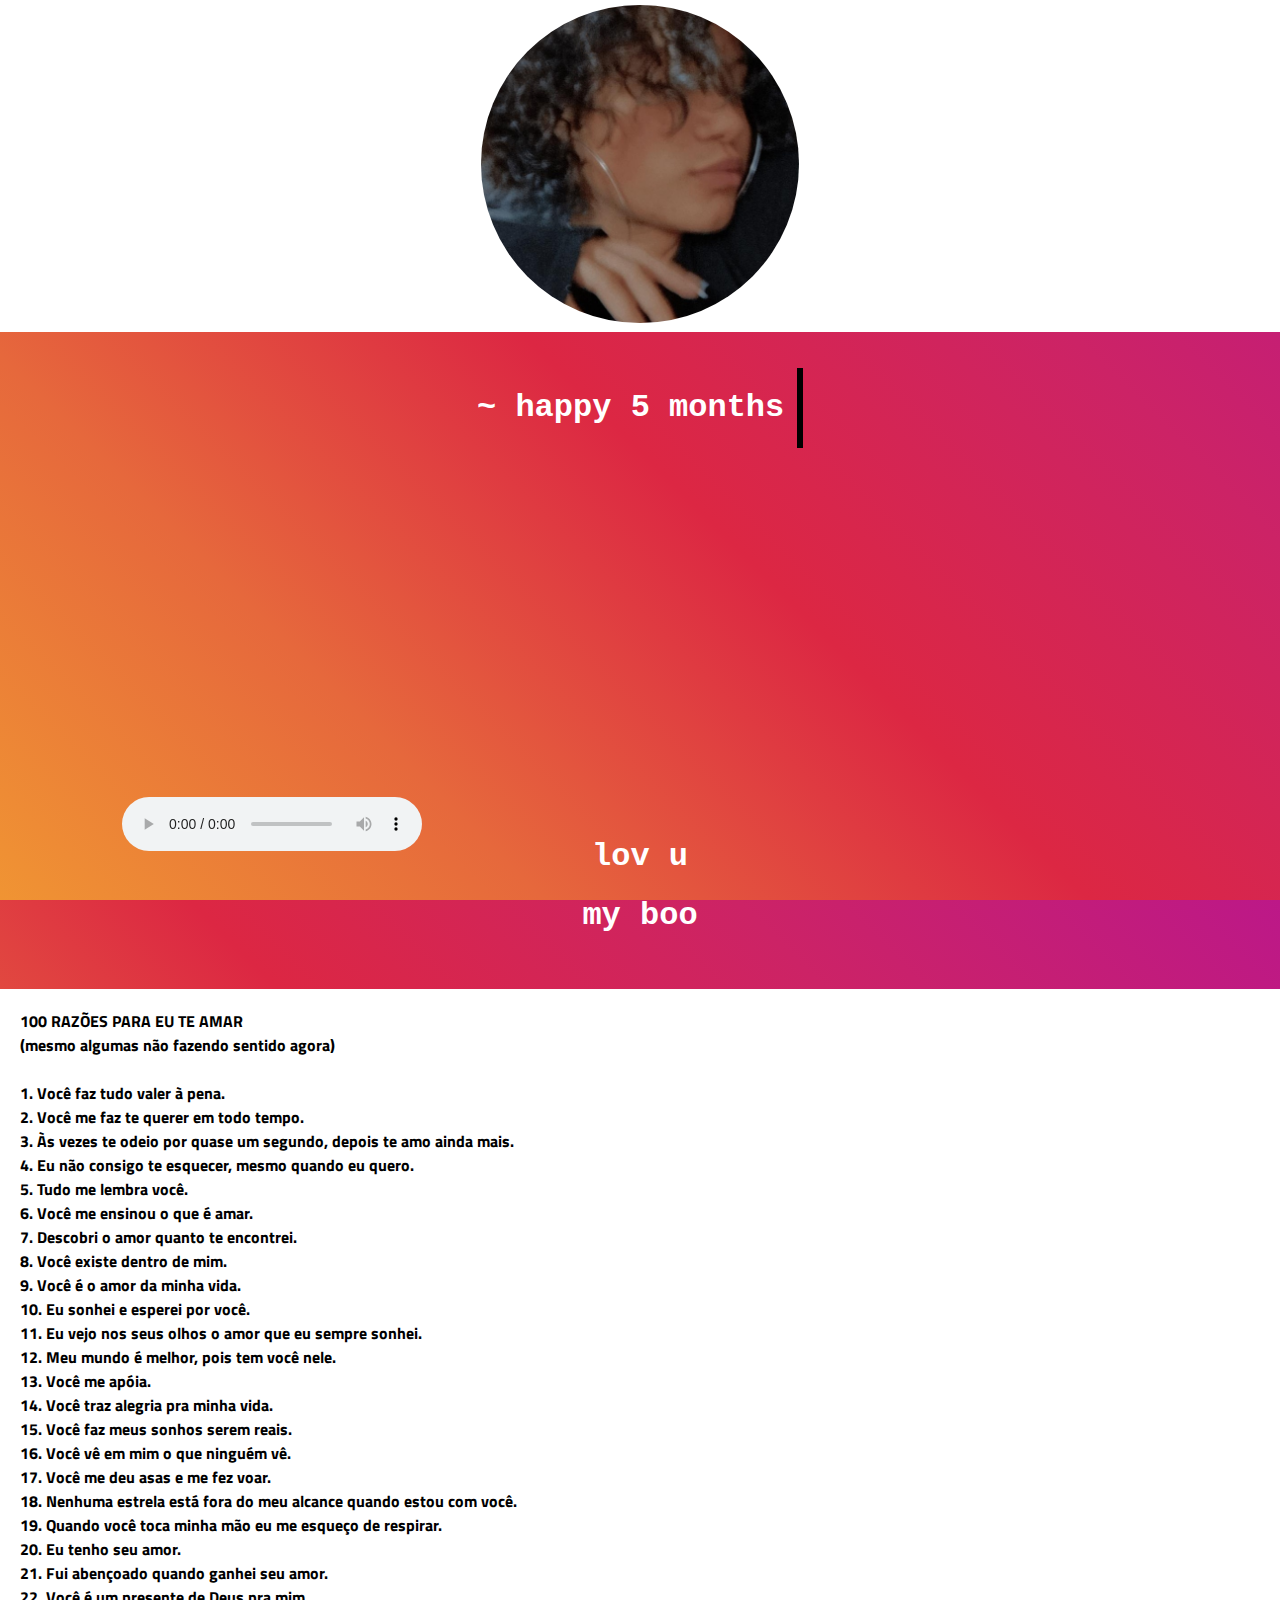
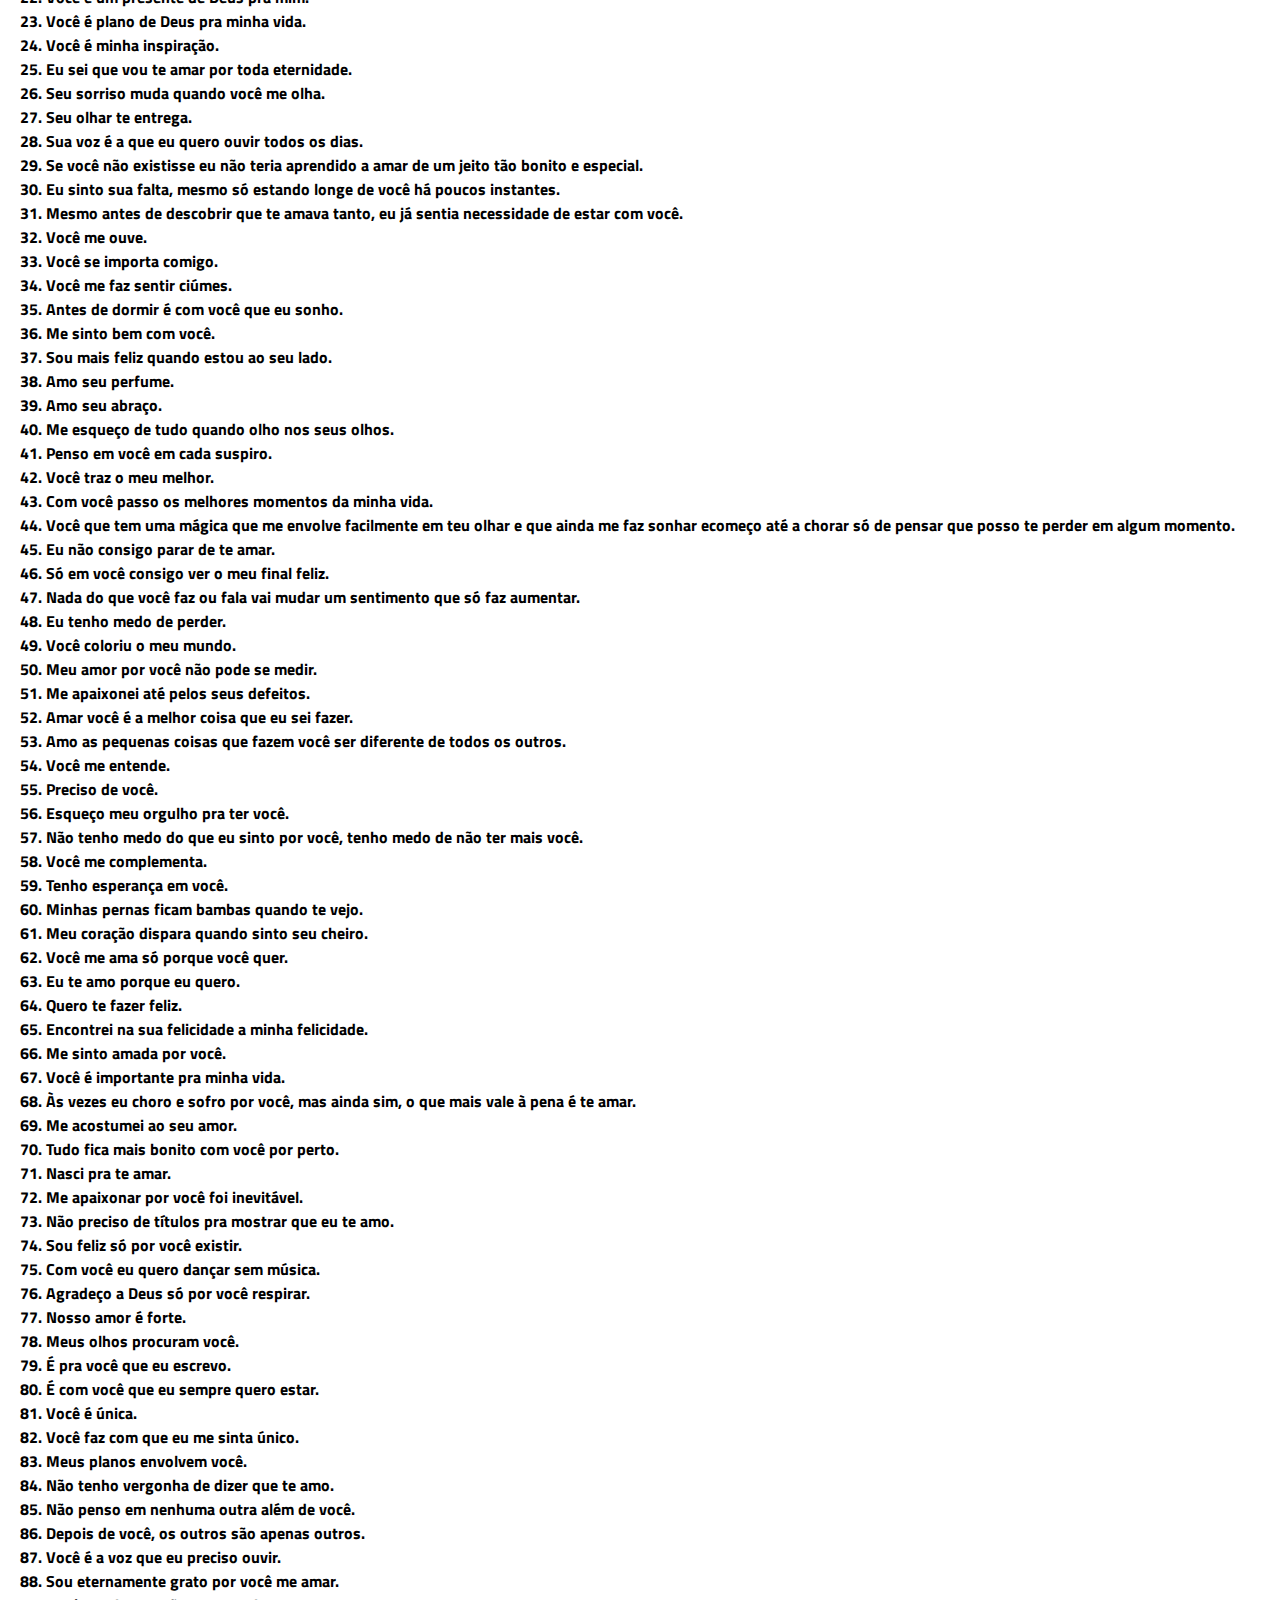
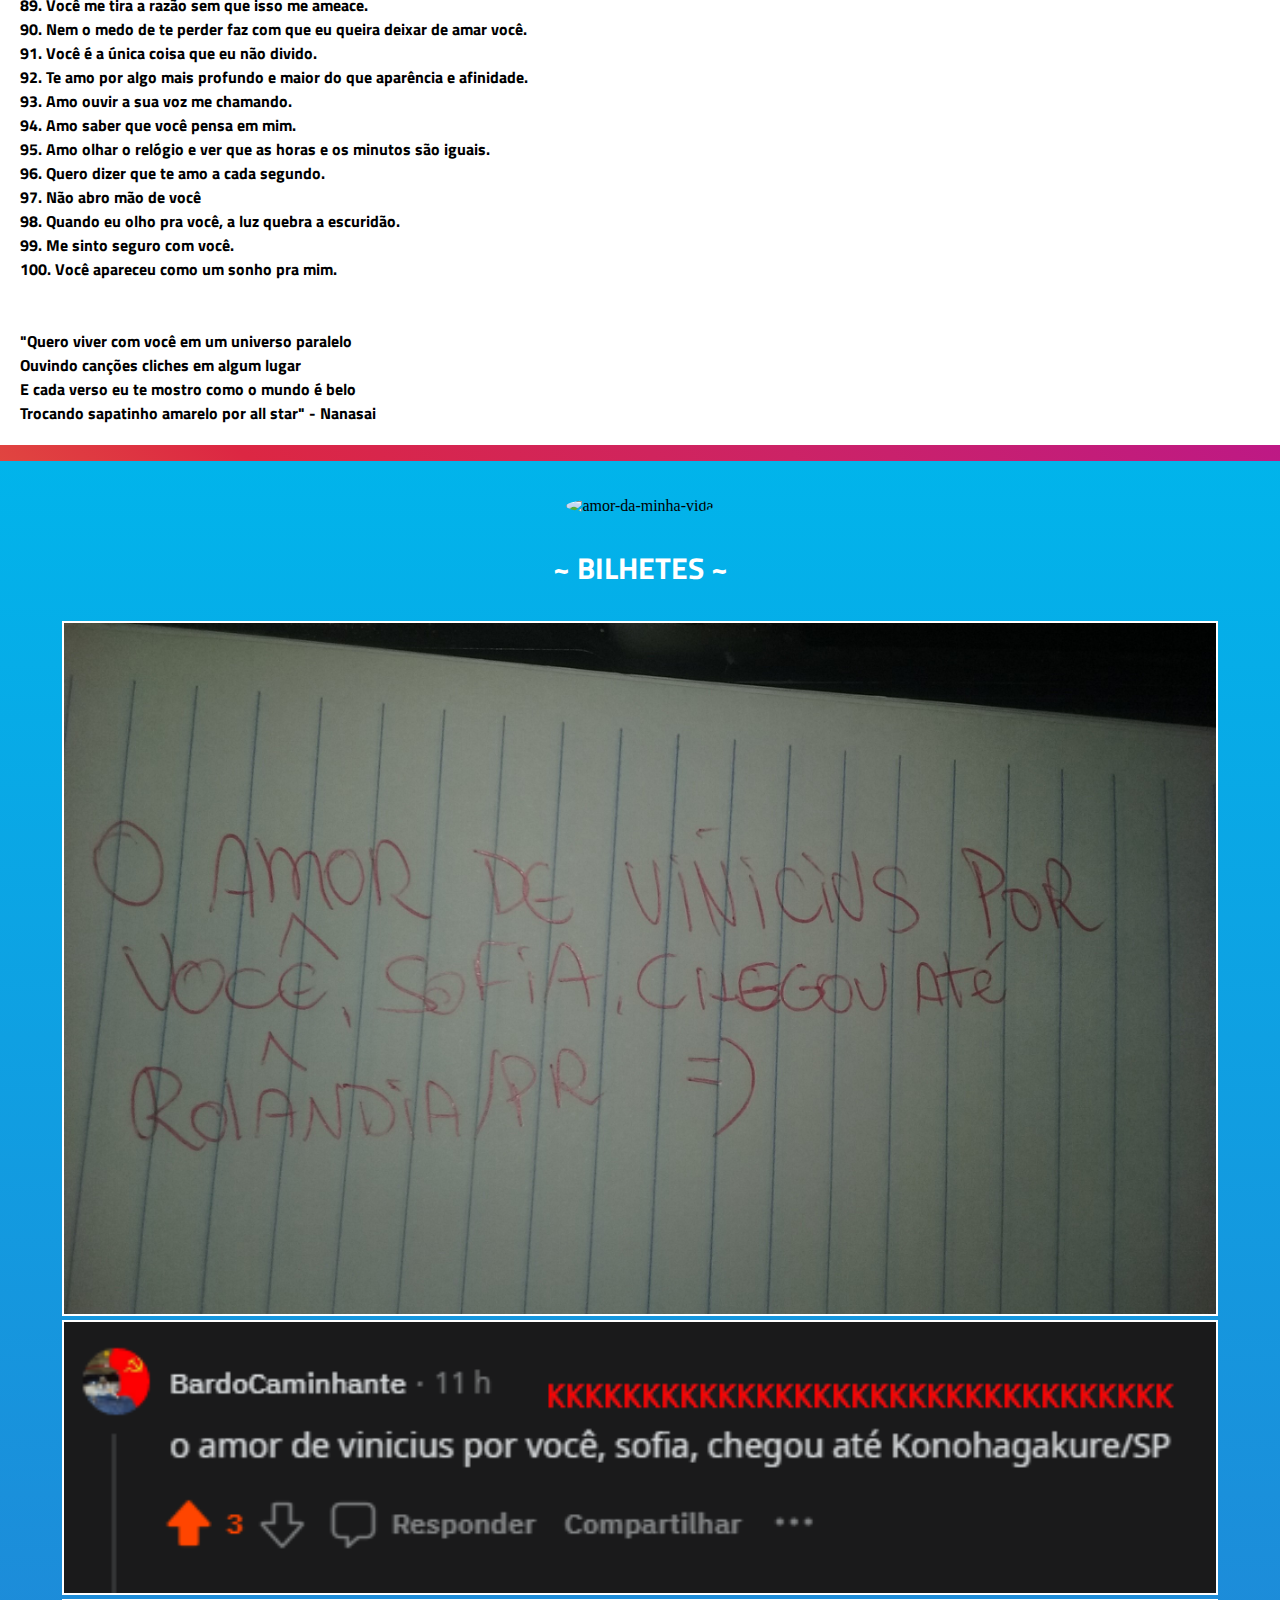
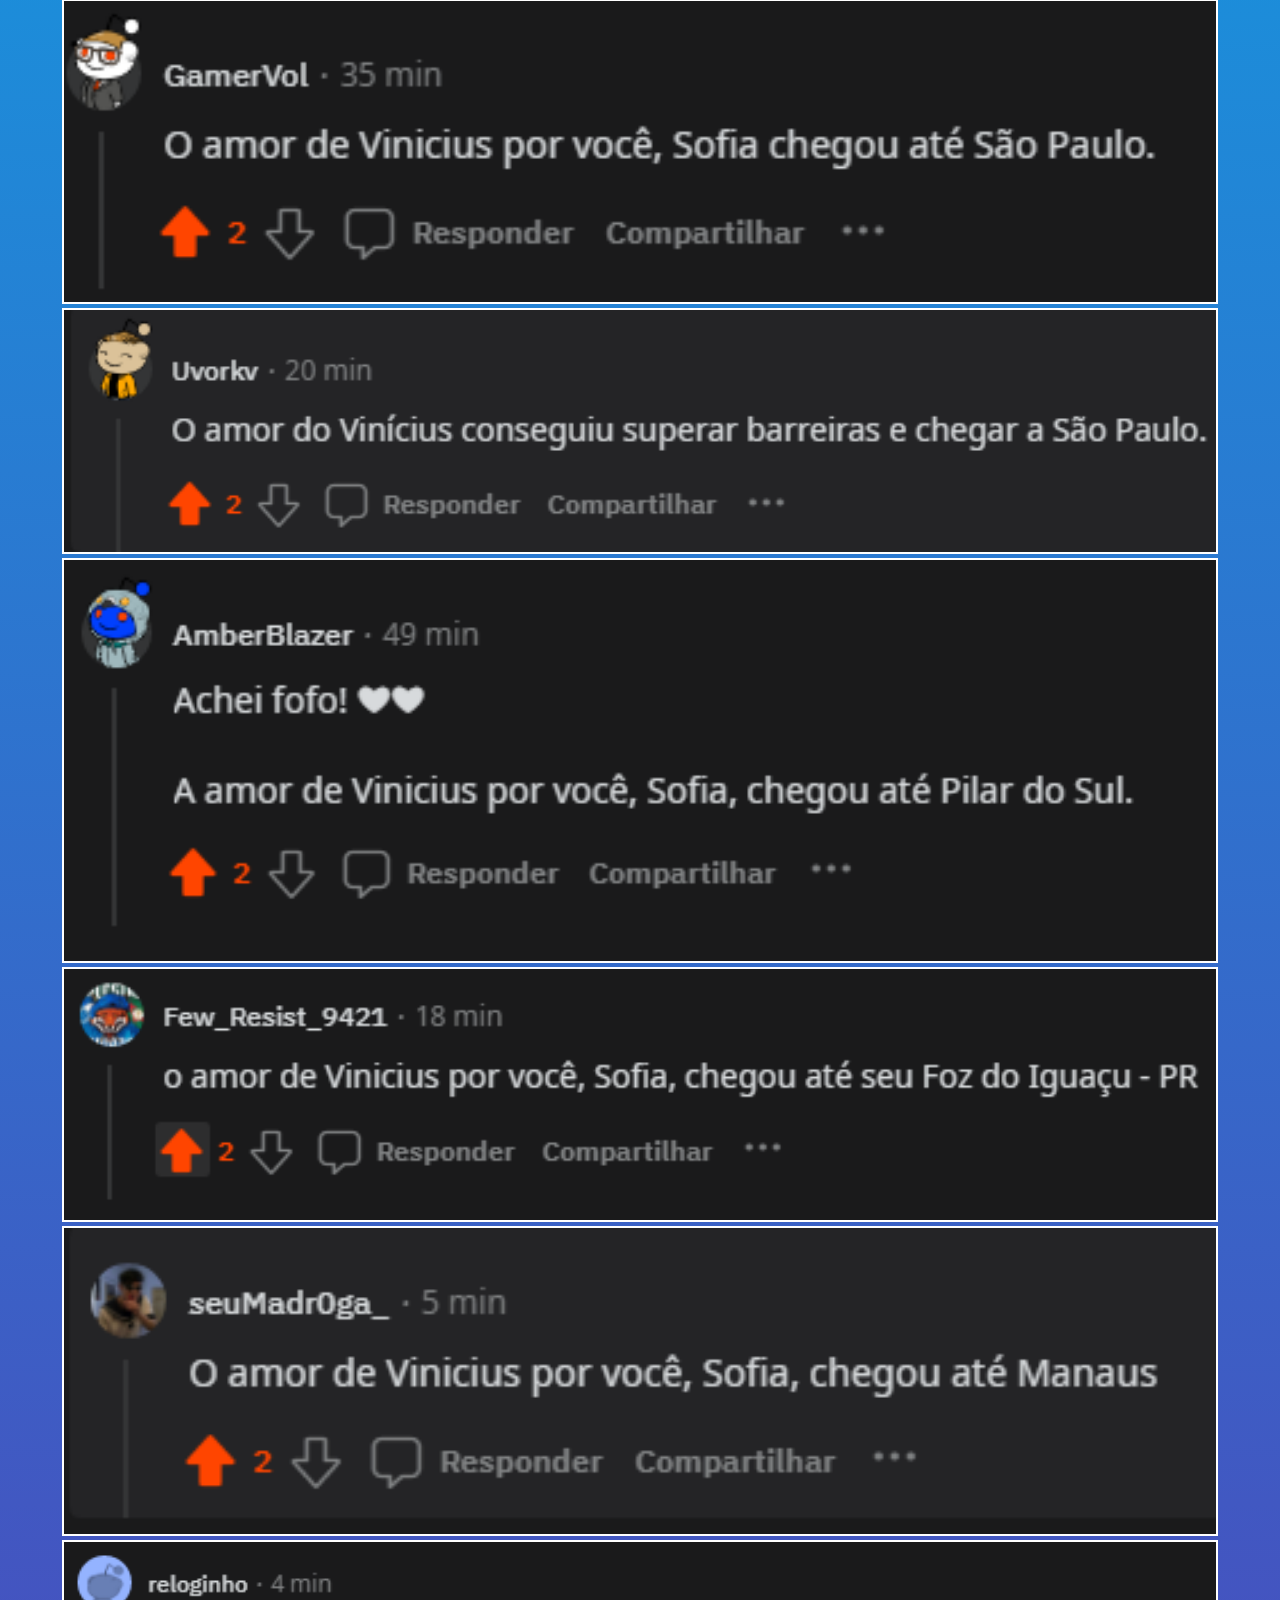
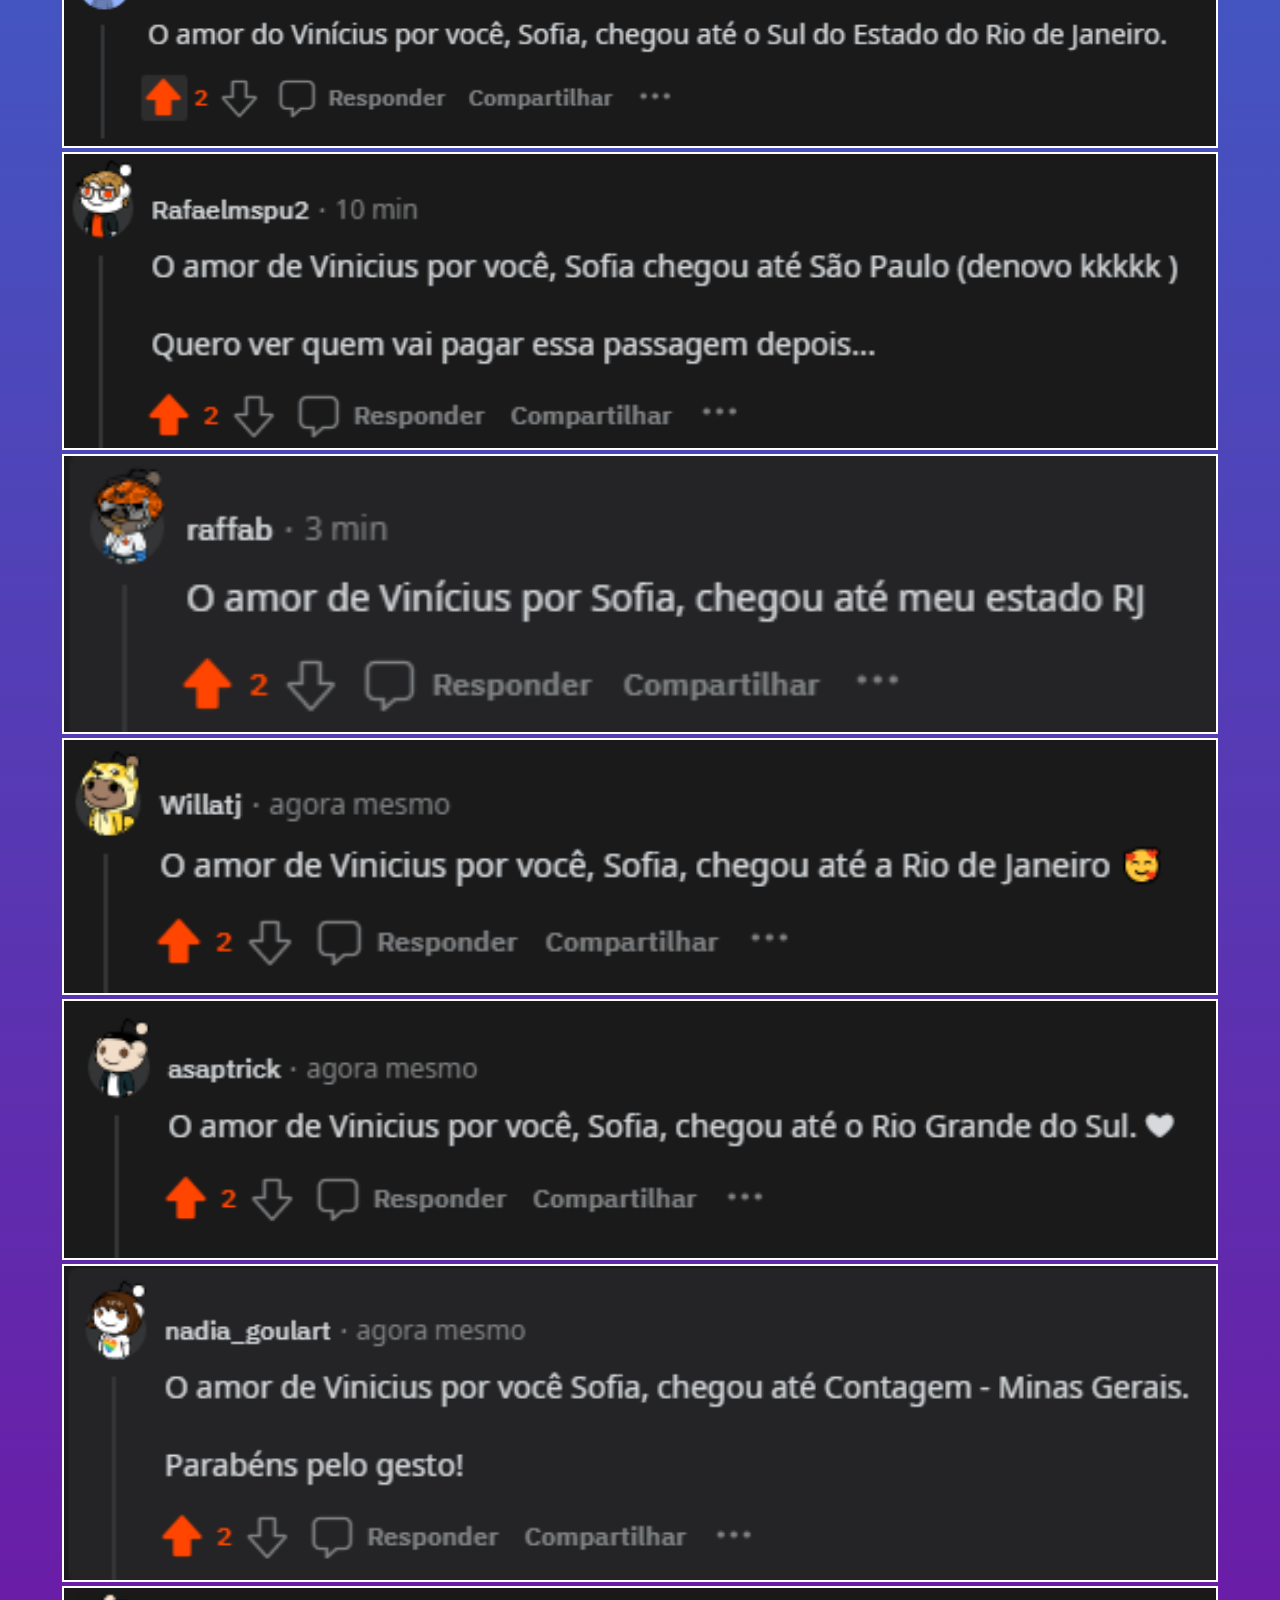
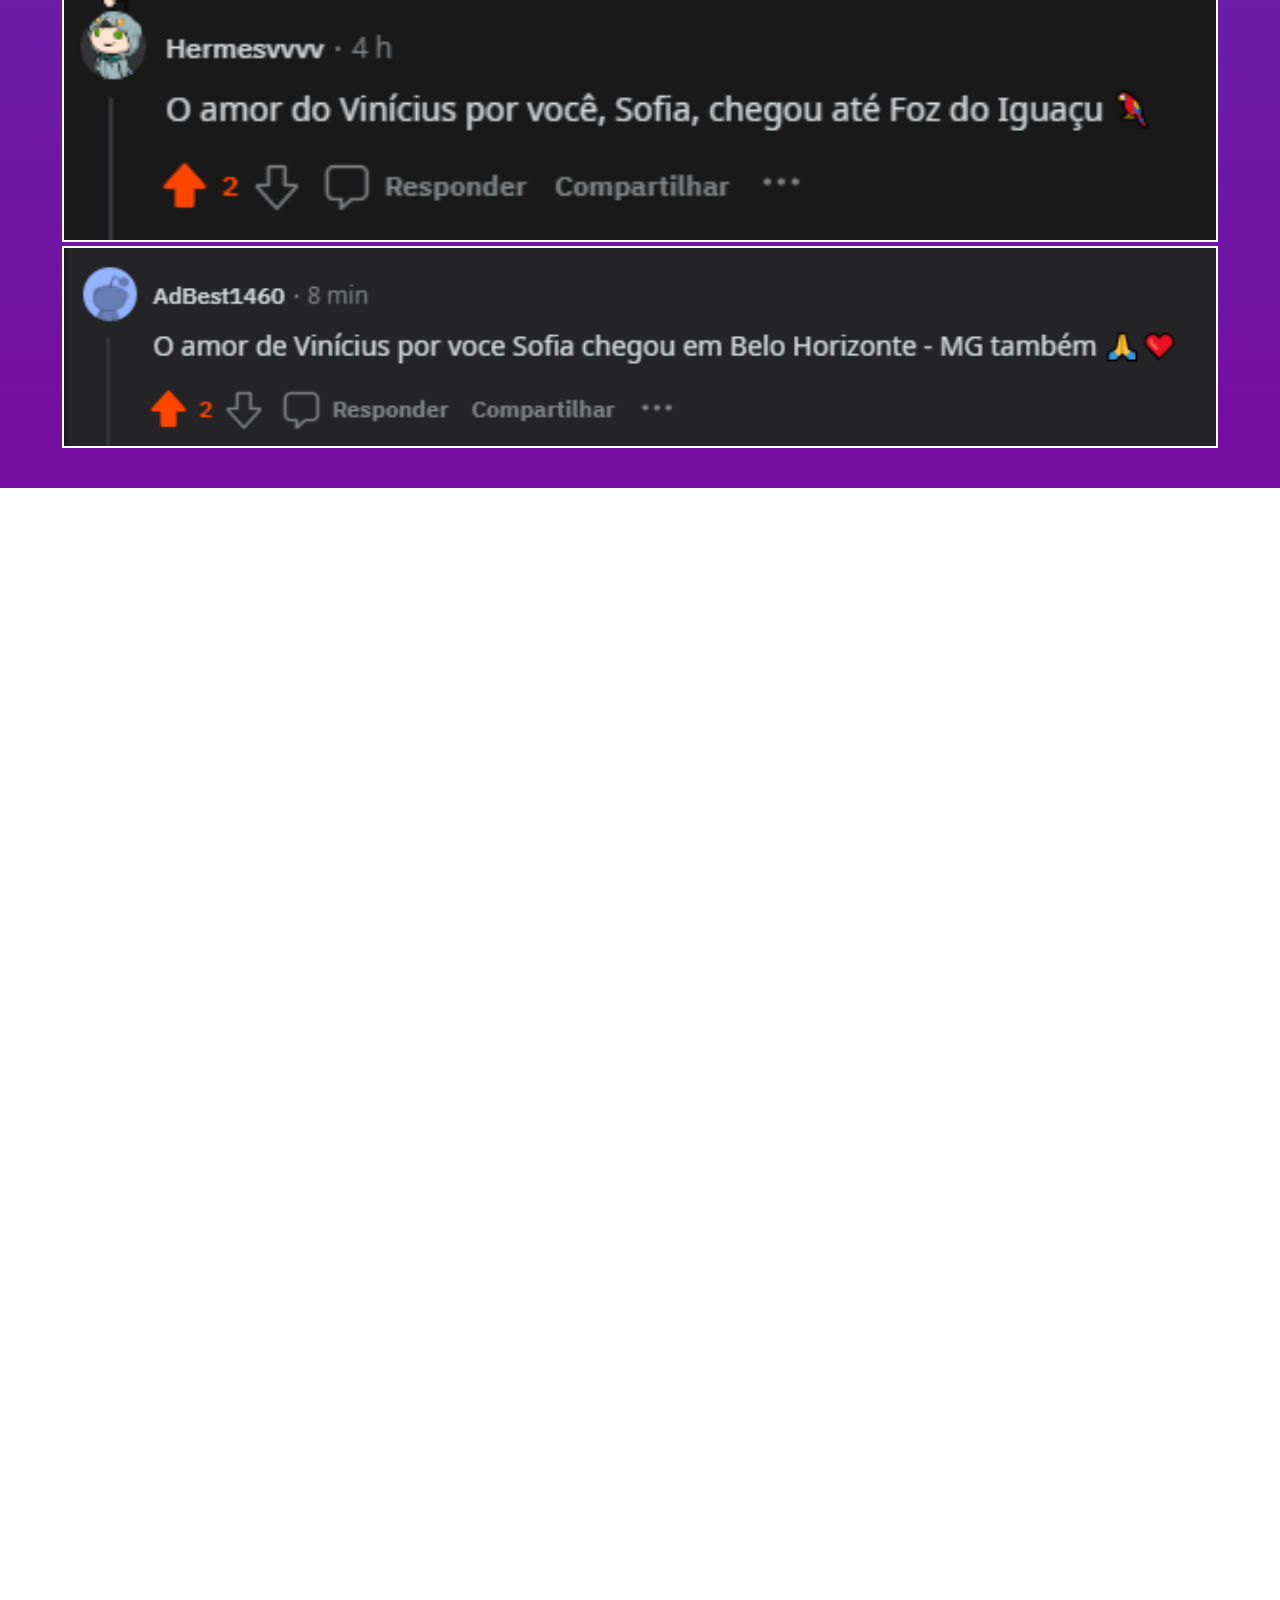
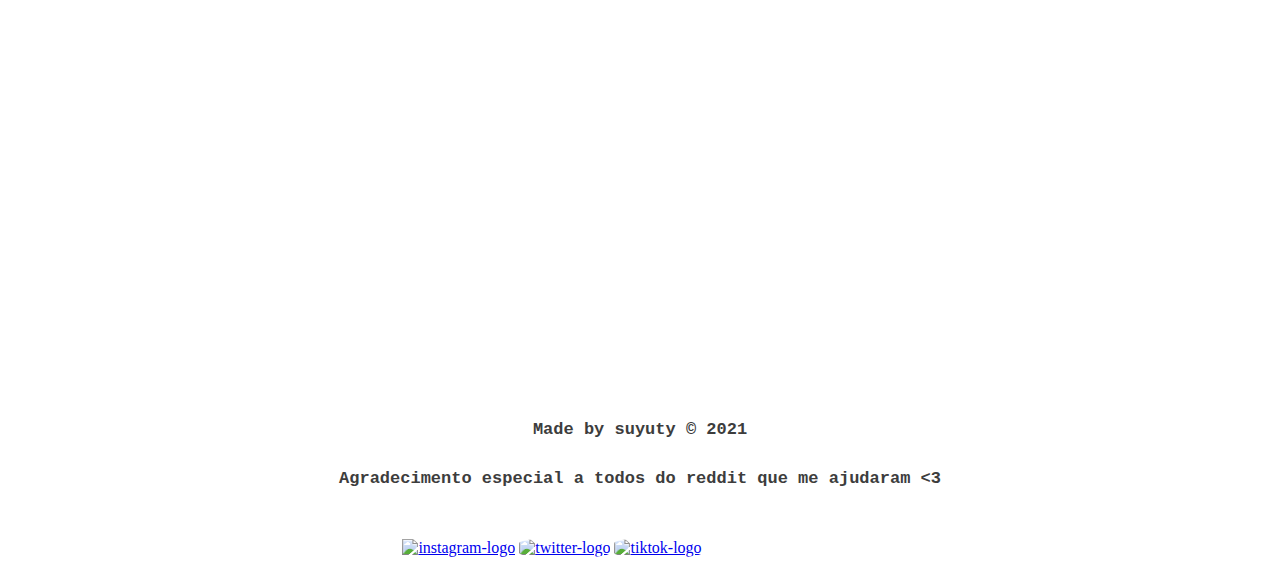
==== commit a3d3bdb6: "Troca de logo" ====
--- a/index.html
+++ b/index.html
@@ -25,7 +25,8 @@
 
 <header>
     <div class="logo" align="center">
-        <img src="https://www.pngitem.com/pimgs/m/230-2304067_darling-in-the-franxx-zero-two-icon-png.png" alt="02" style="width: 25%; border-radius: 50%; justify-content: center;">
+        <img src="images/sosofi.jpeg" alt="02" style="width: 25%; border-radius: 50%; justify-content: center;">
+        <!-- "https://www.pngitem.com/pimgs/m/230-2304067_darling-in-the-franxx-zero-two-icon-png.png" -->
     </div>
 
     <div class="music" align="center">
@@ -278,7 +279,7 @@
         <div class="logo1" align="center">
             <br>
             <br>
-            <img src="images/soso.jpeg" alt="amor-da-minha-vida" width="30%" style="border-radius: 50%;">
+            <img src="images/sofi.gif" alt="amor-da-minha-vida" width="30%" style="border-radius: 50%;">
         </div>
 
         <div>
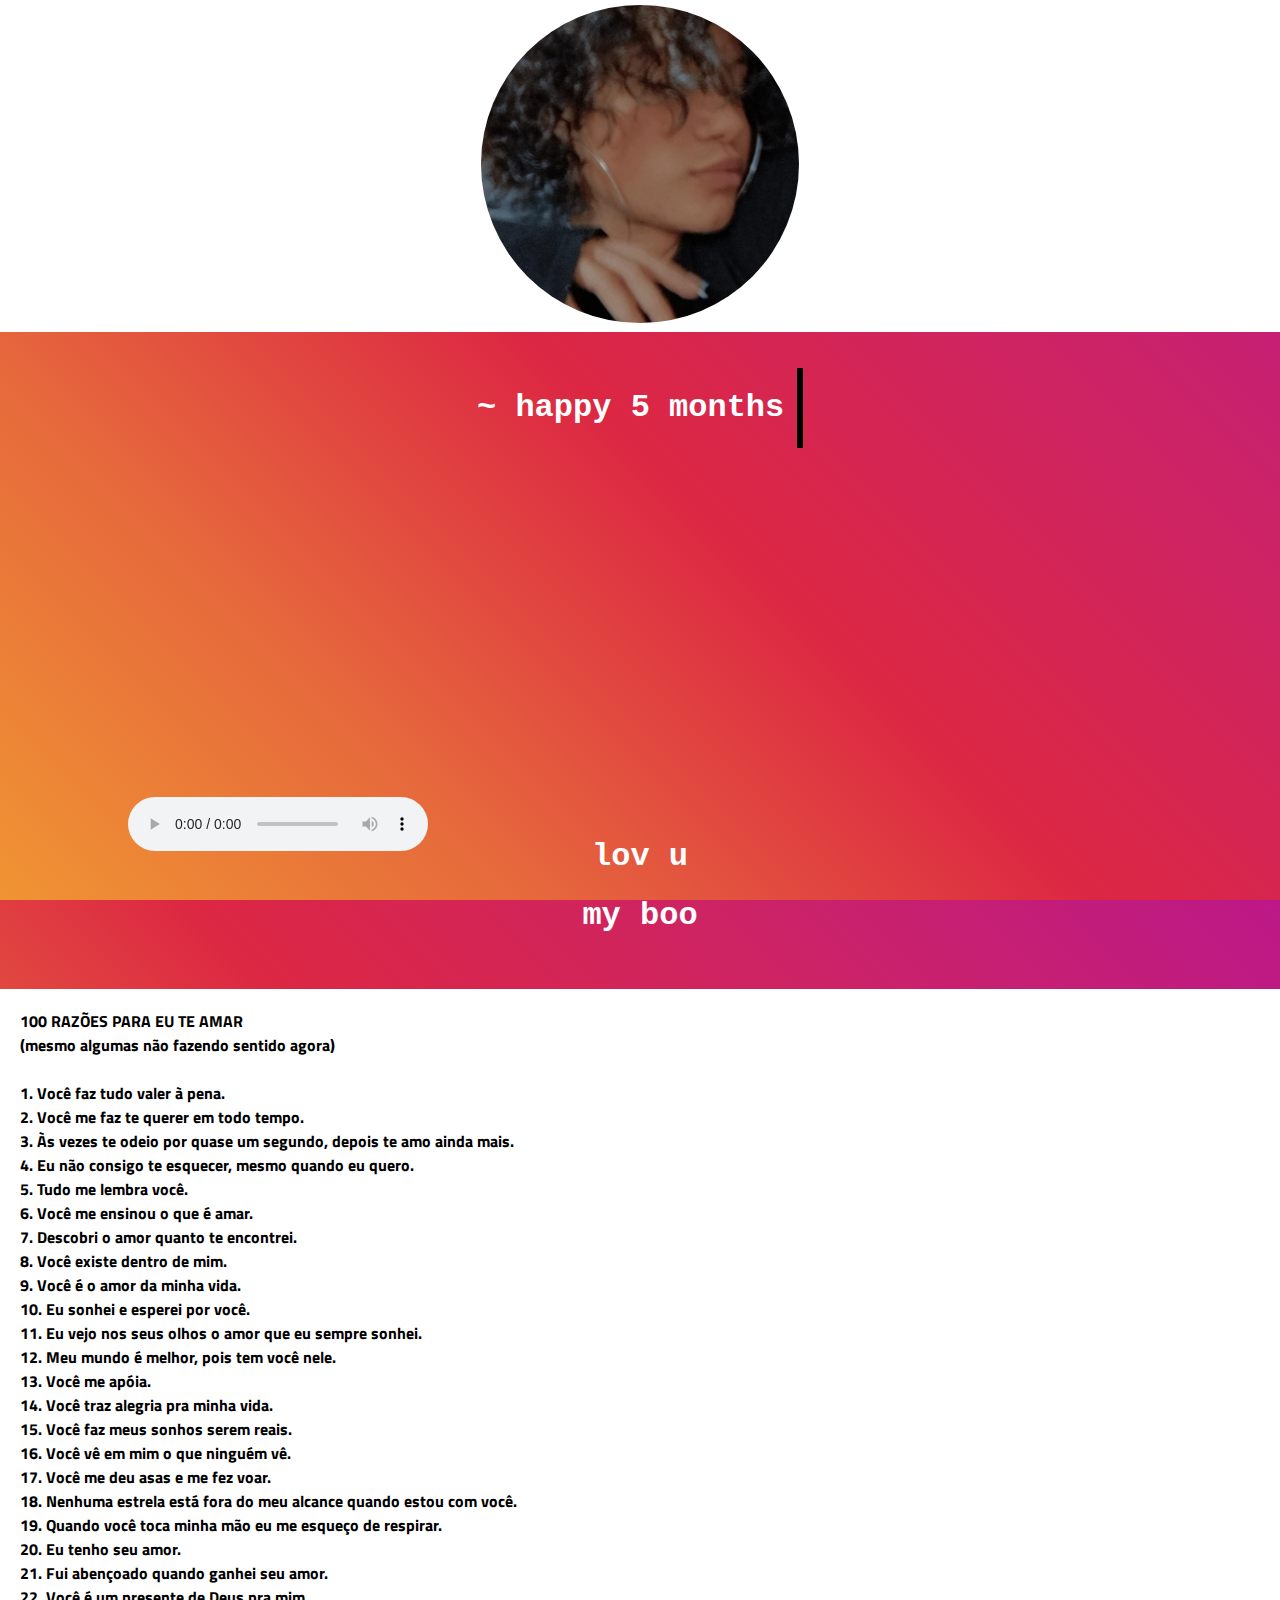
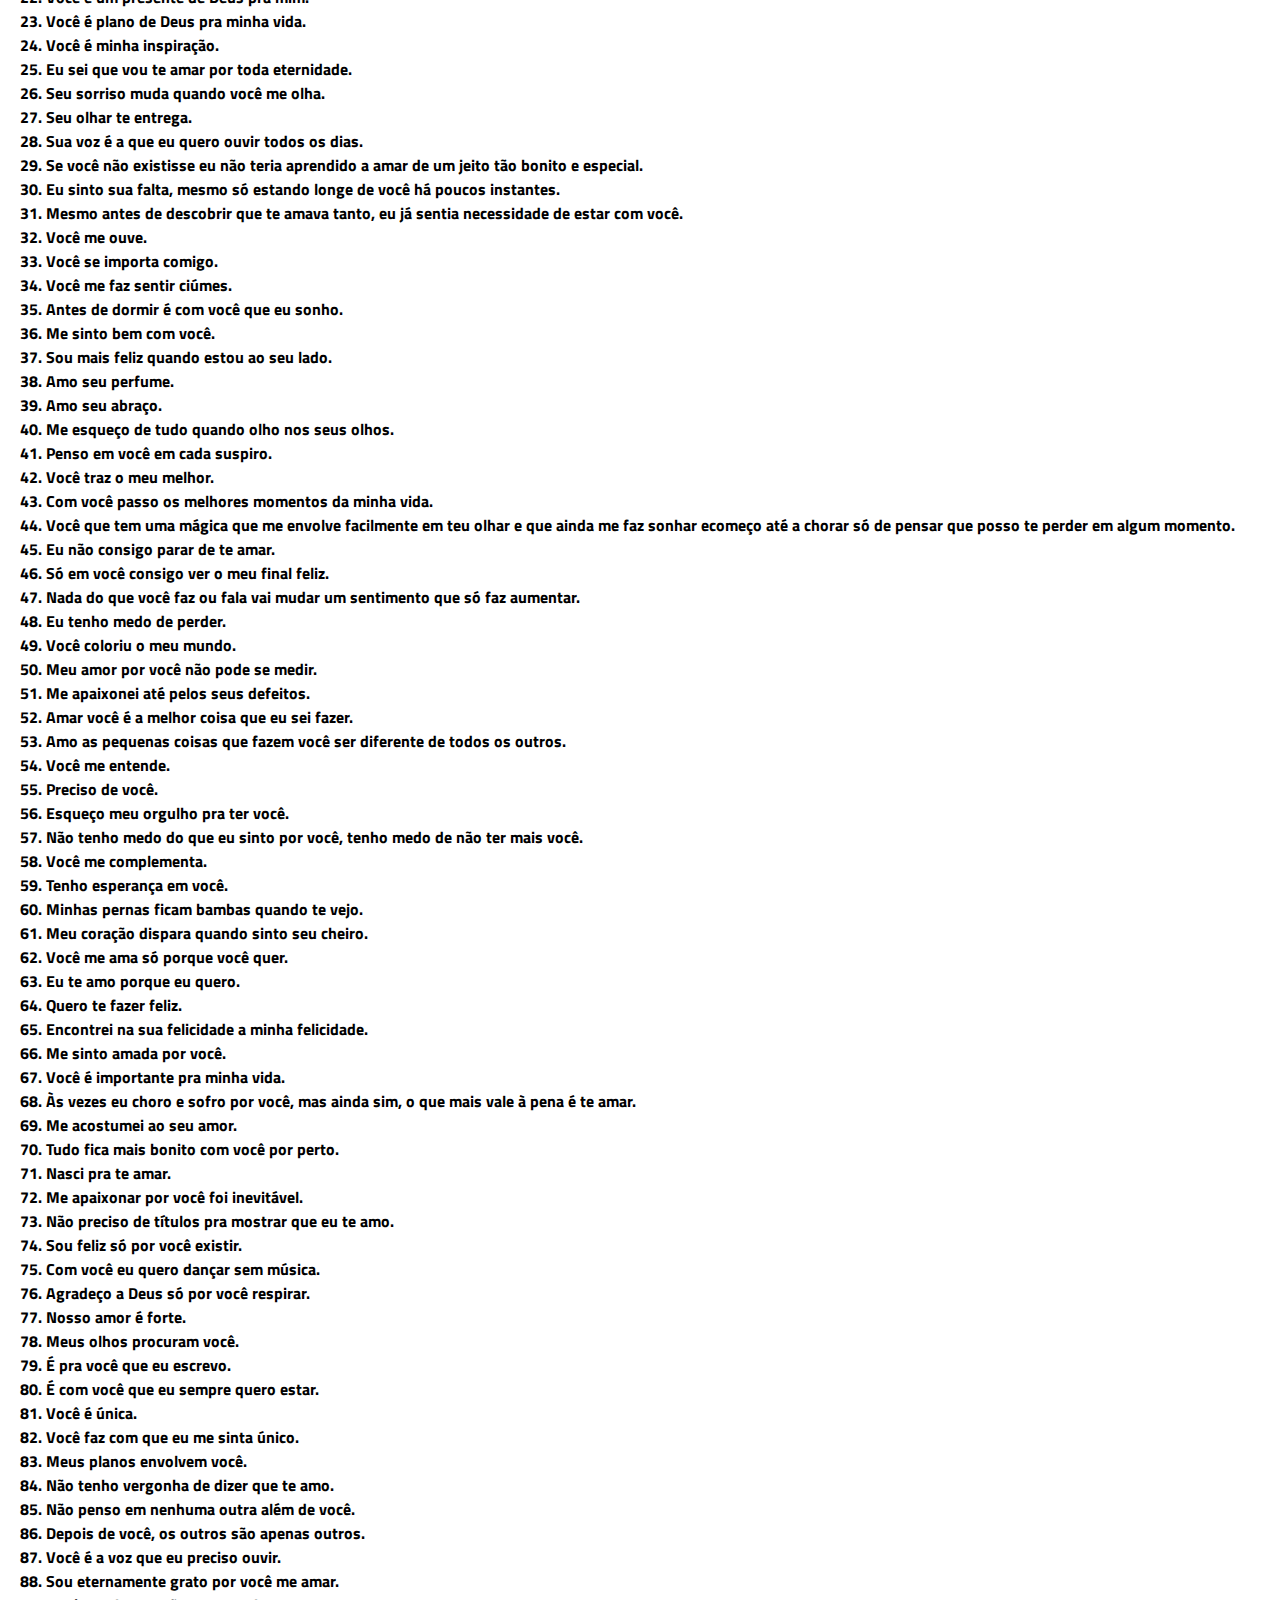
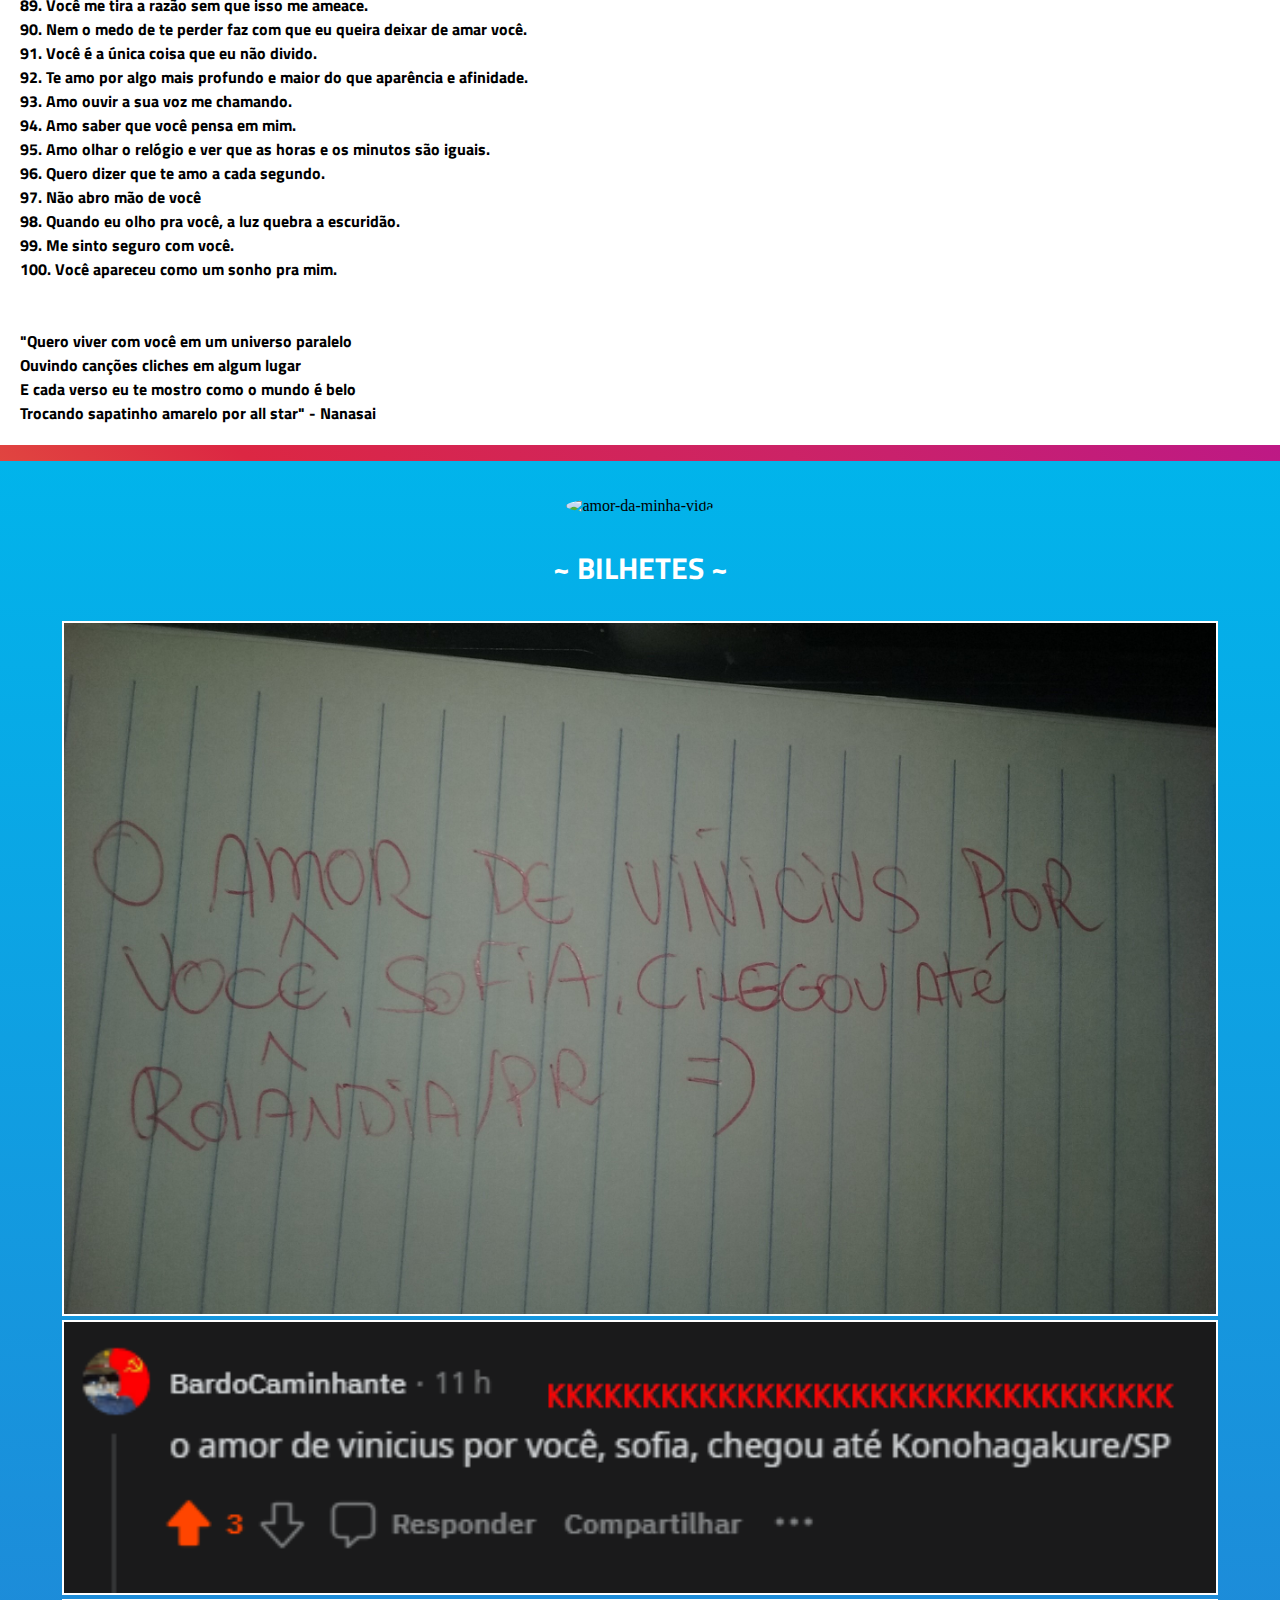
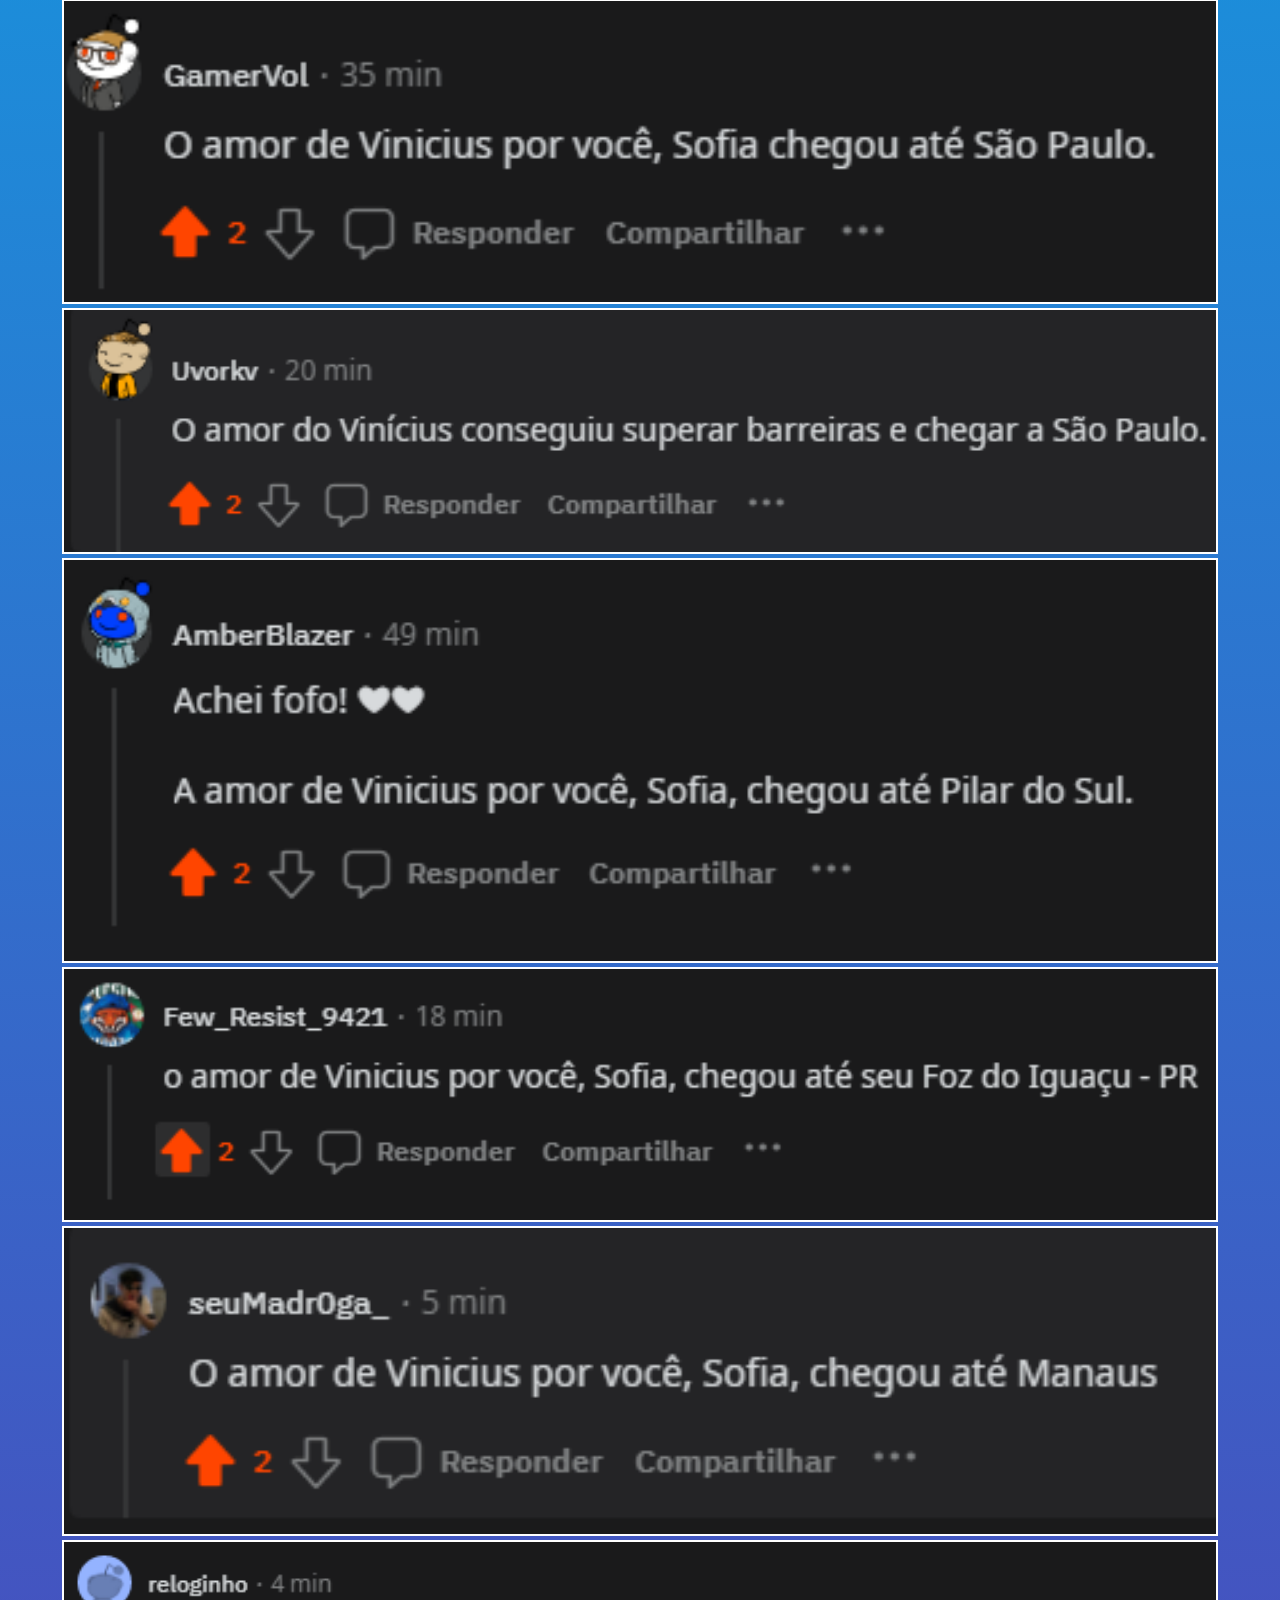
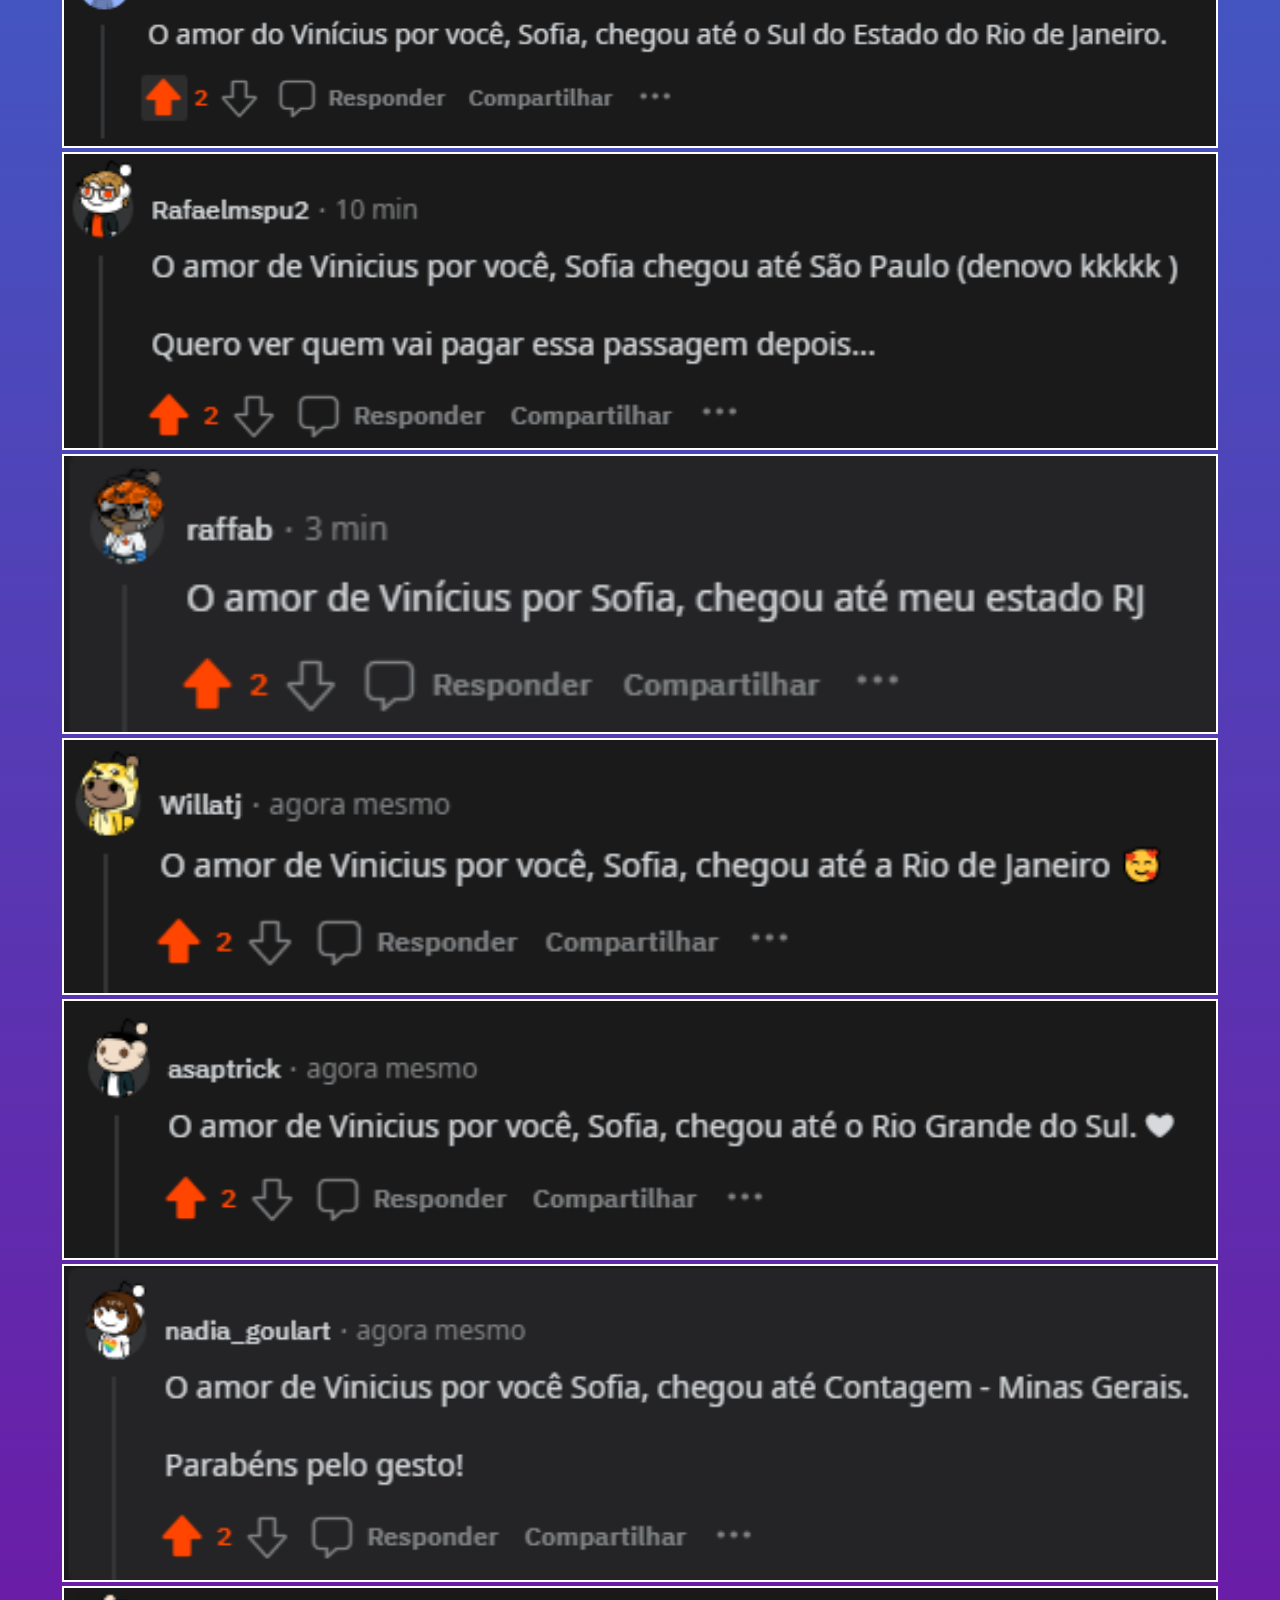
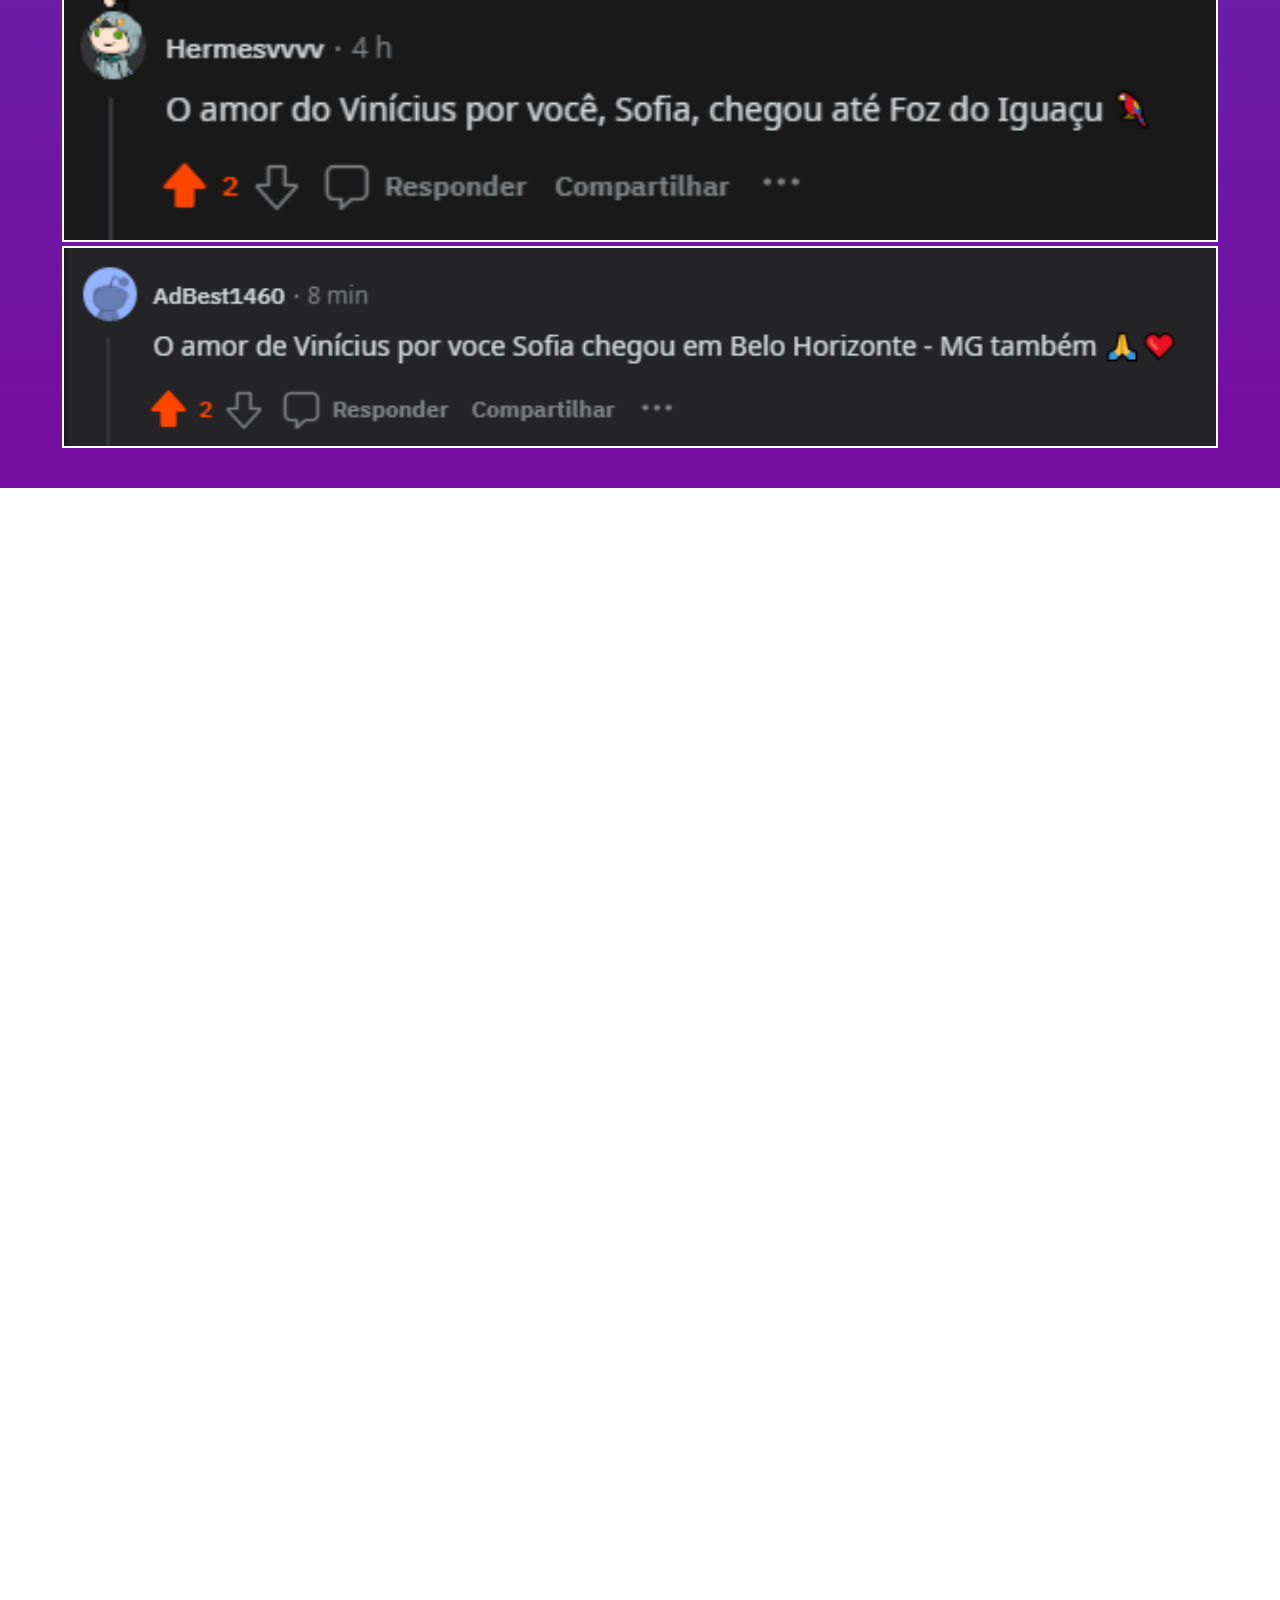
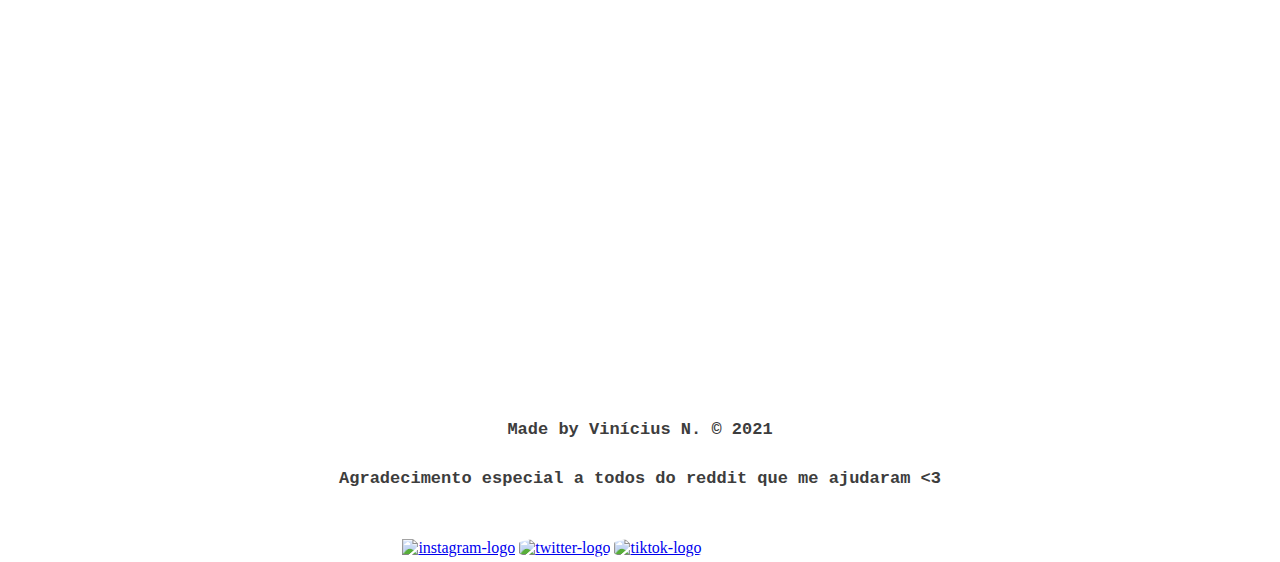
==== commit 2dc20025: "Mudança de nome no rodapé" ====
--- a/index.html
+++ b/index.html
@@ -324,7 +324,7 @@
 <footer>
     <div class="footer">
         
-    <h1 style="font-size: 17px; color: rgb(61, 61, 61); padding: 15px; margin: 0;">Made by suyuty © 2021<br></h1>
+    <h1 style="font-size: 17px; color: rgb(61, 61, 61); padding: 15px; margin: 0;">Made by Vinícius N. © 2021<br></h1>
         <h1 class="rainbow" style="font-size: 17px; color: rgb(61, 61, 61); padding: 15px; margin: 0;">Agradecimento especial a todos do reddit que me ajudaram <3</h1>
     <br>
     <br>
--- a/styles/style.css
+++ b/styles/style.css
@@ -109,7 +109,7 @@
 
 .music {
   position: fixed;
-  padding-left: 9.5%;
+  padding-left: 10%;
   bottom: 5%;
 }
 
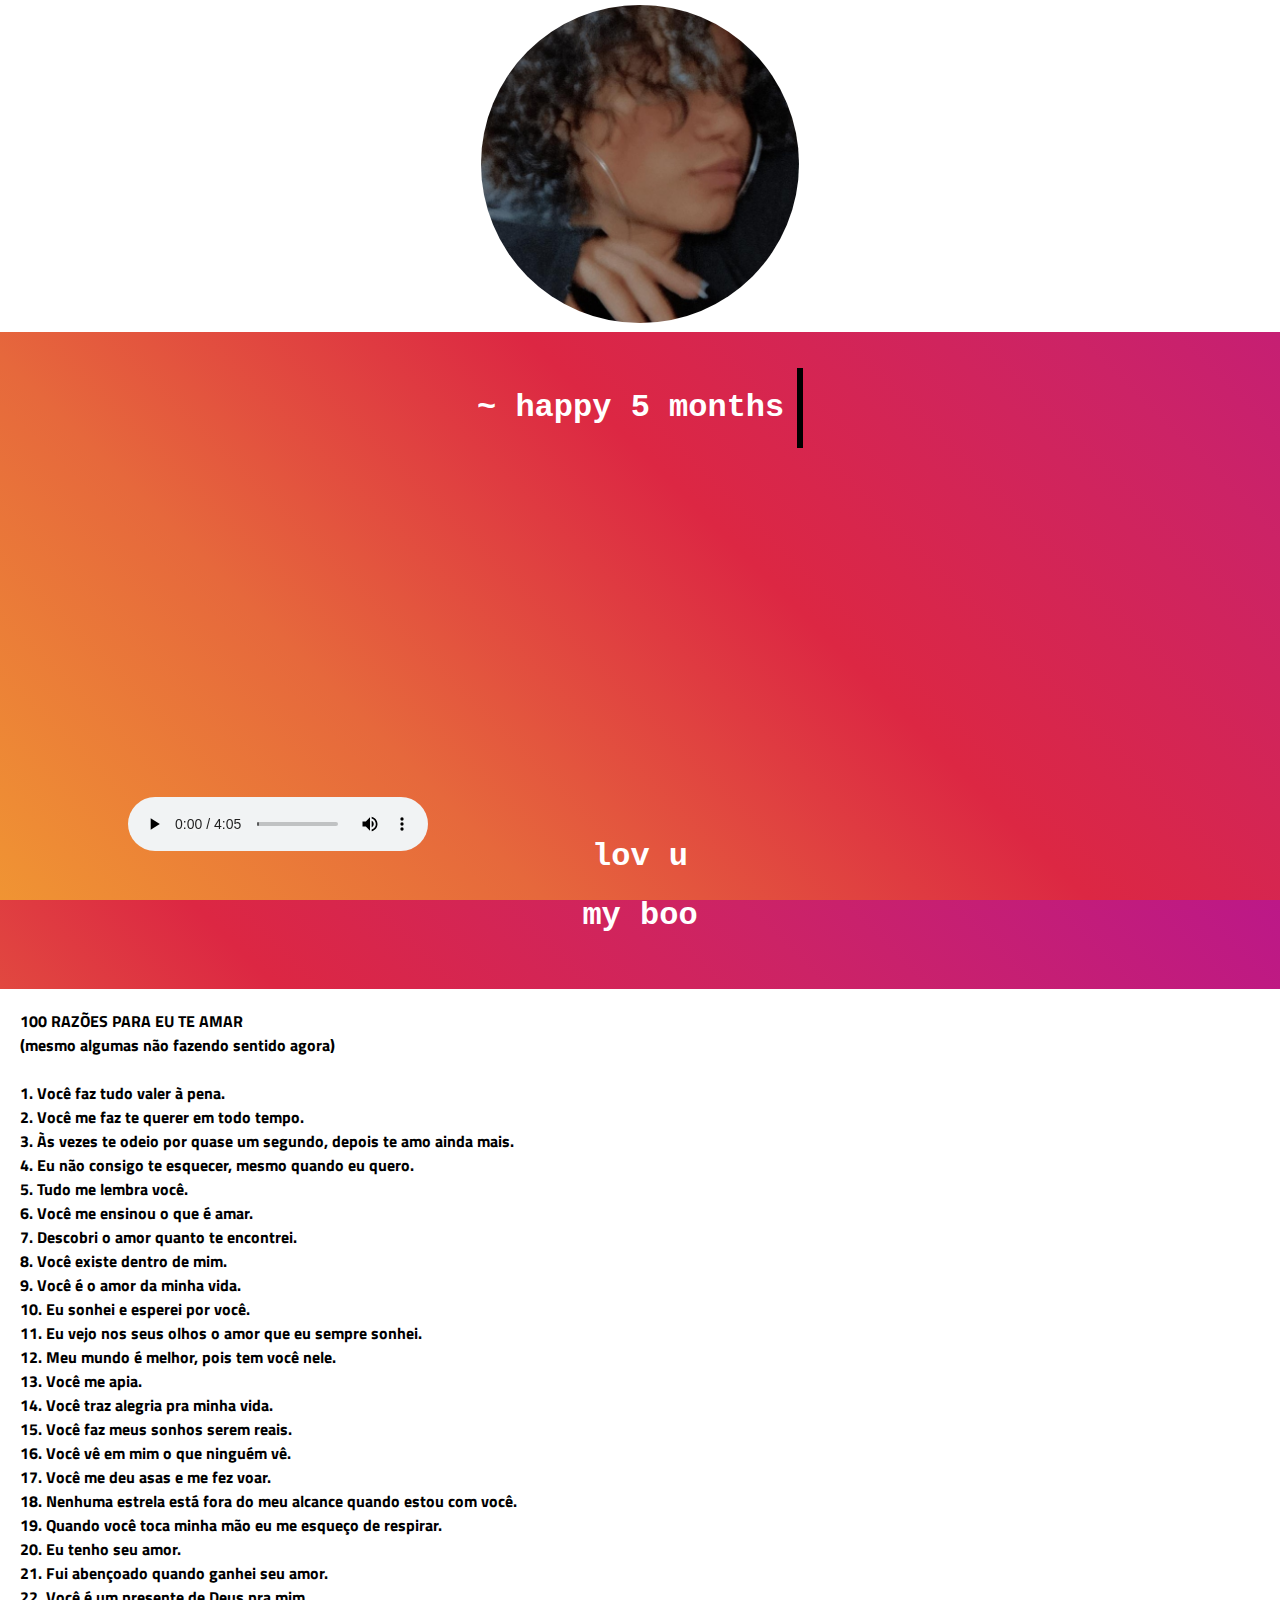
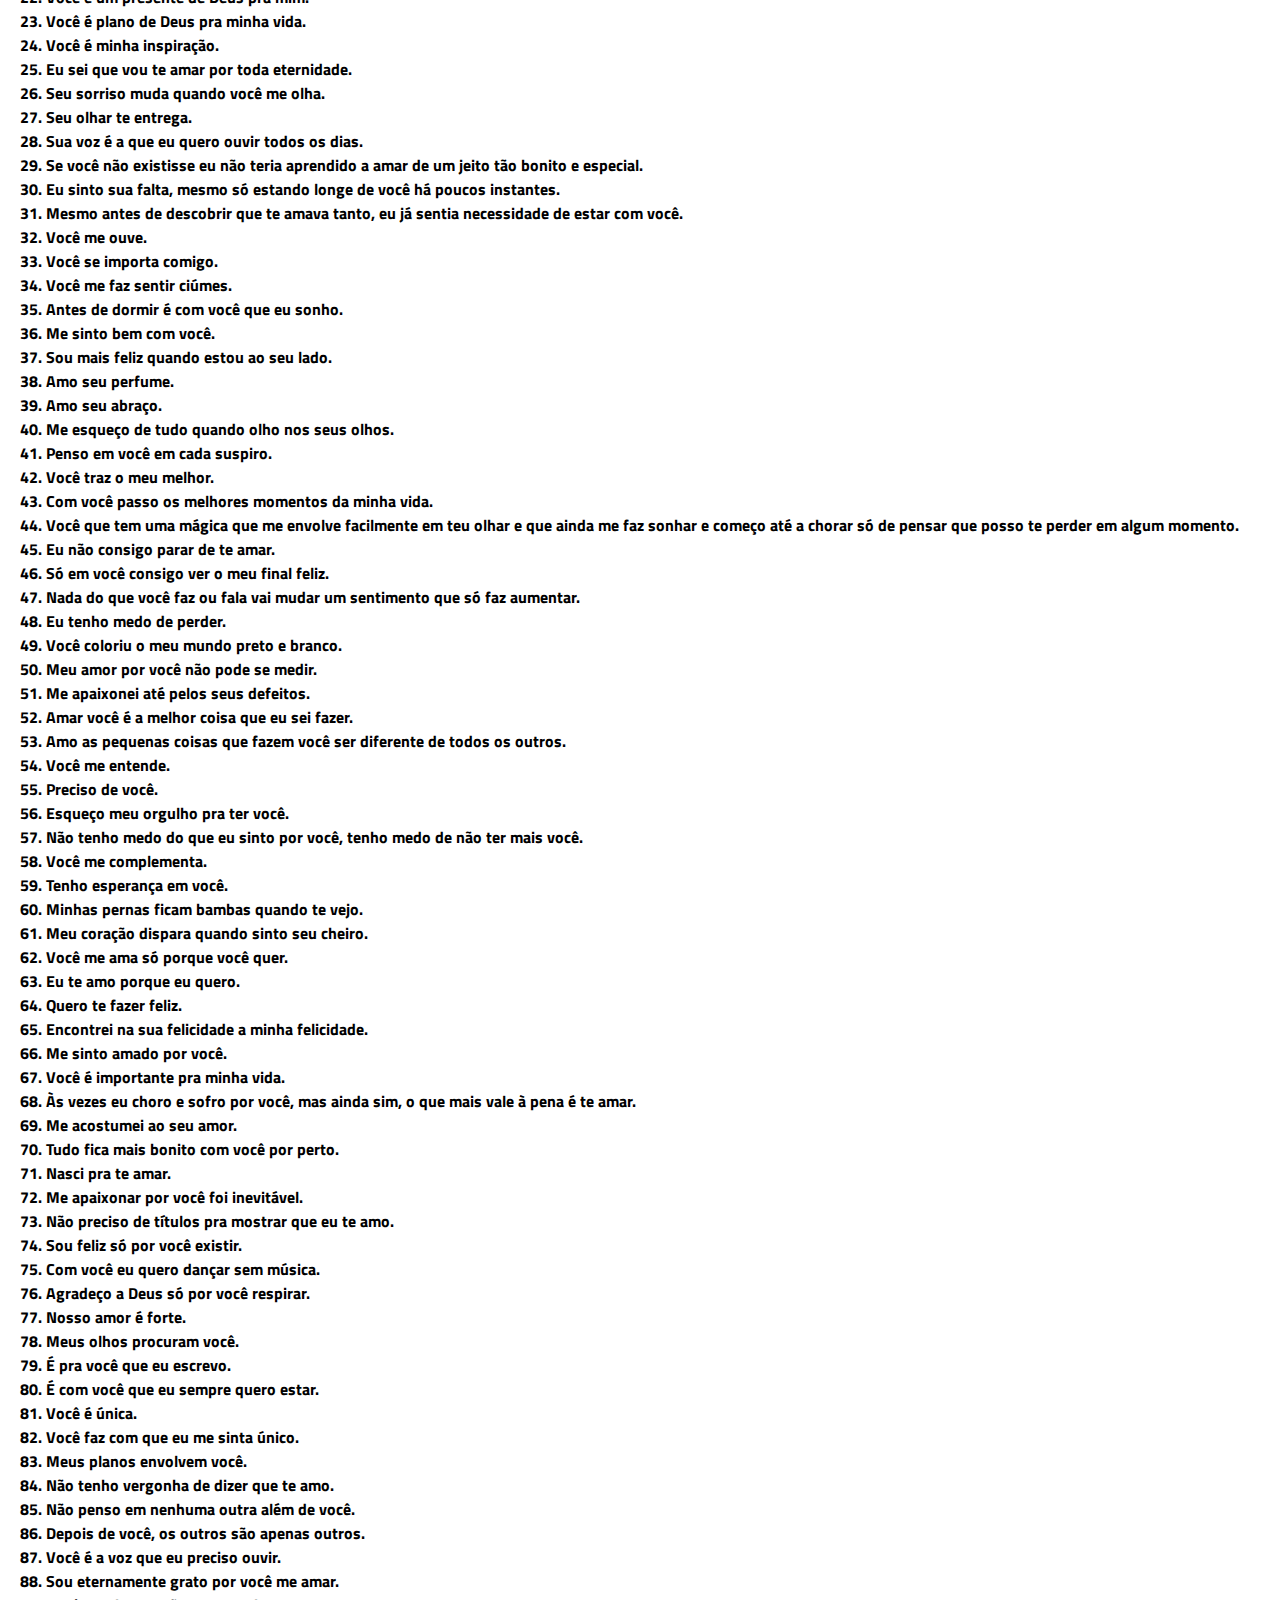
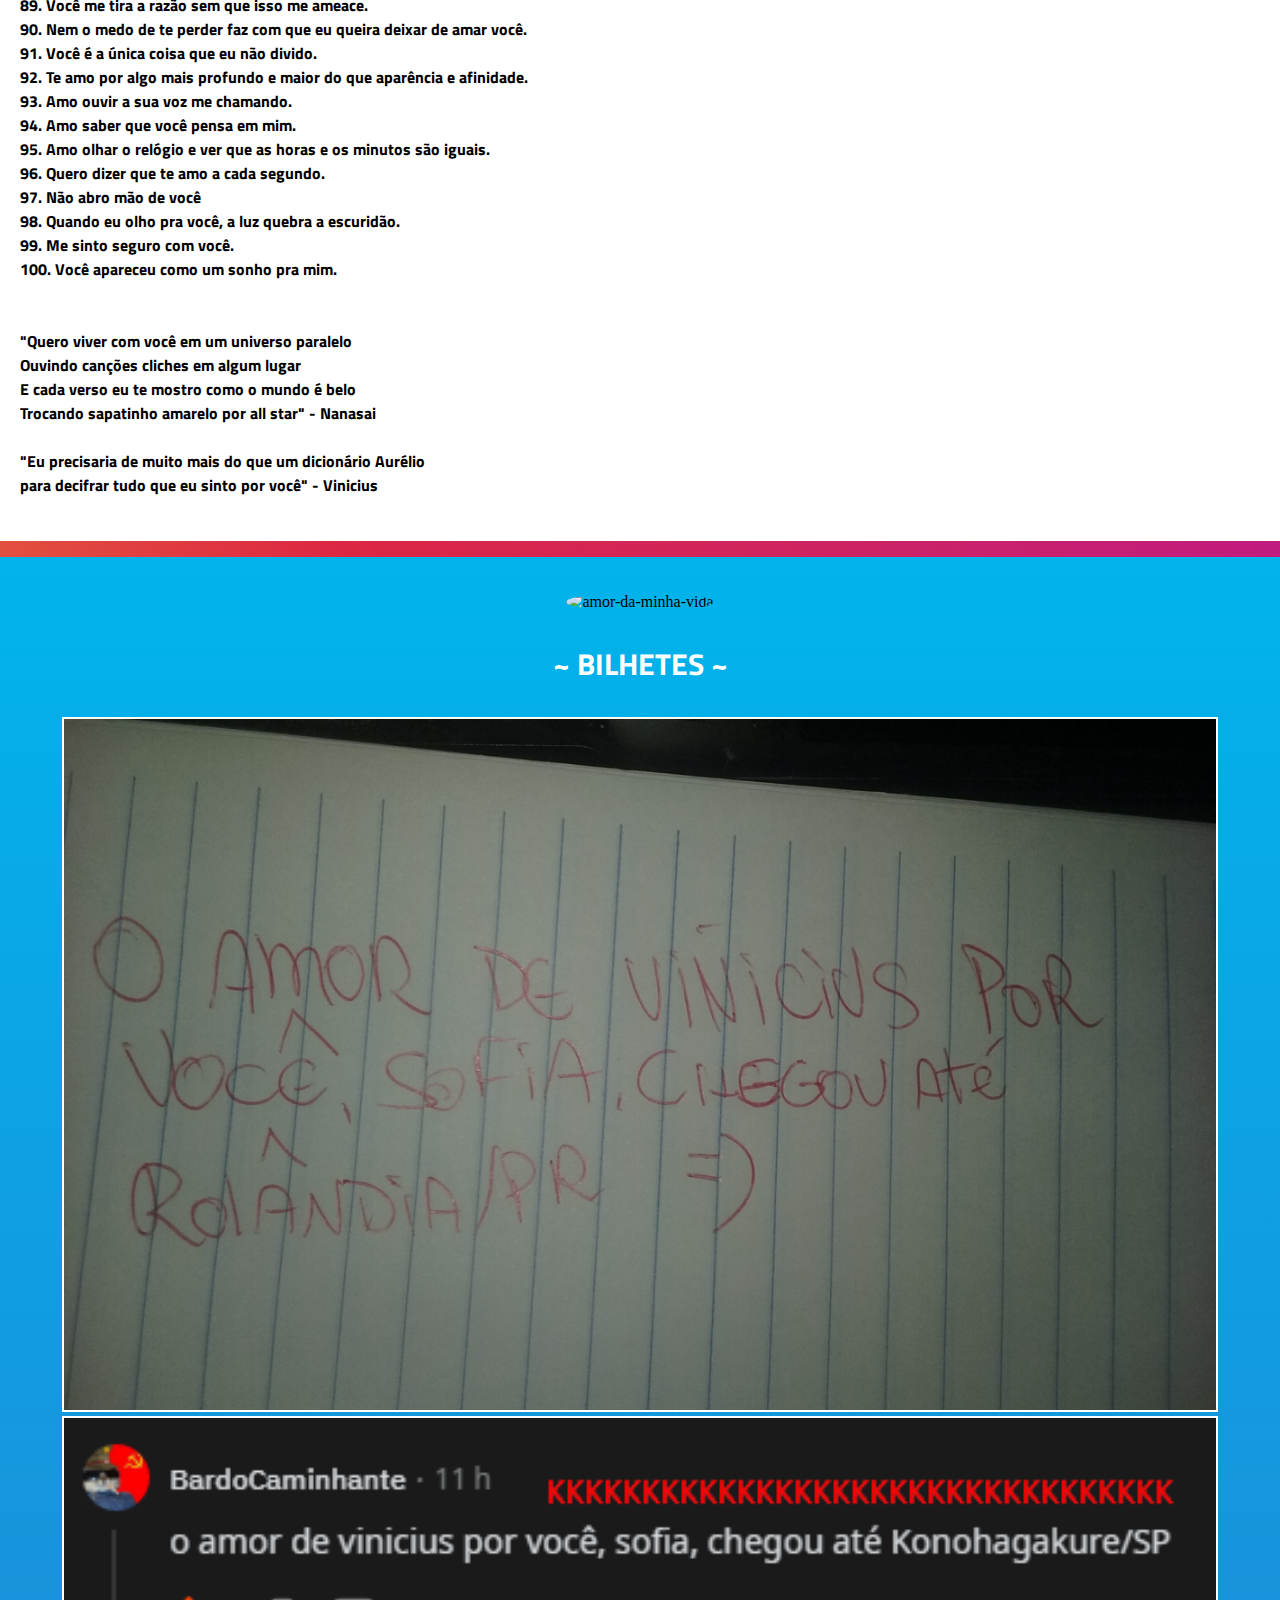
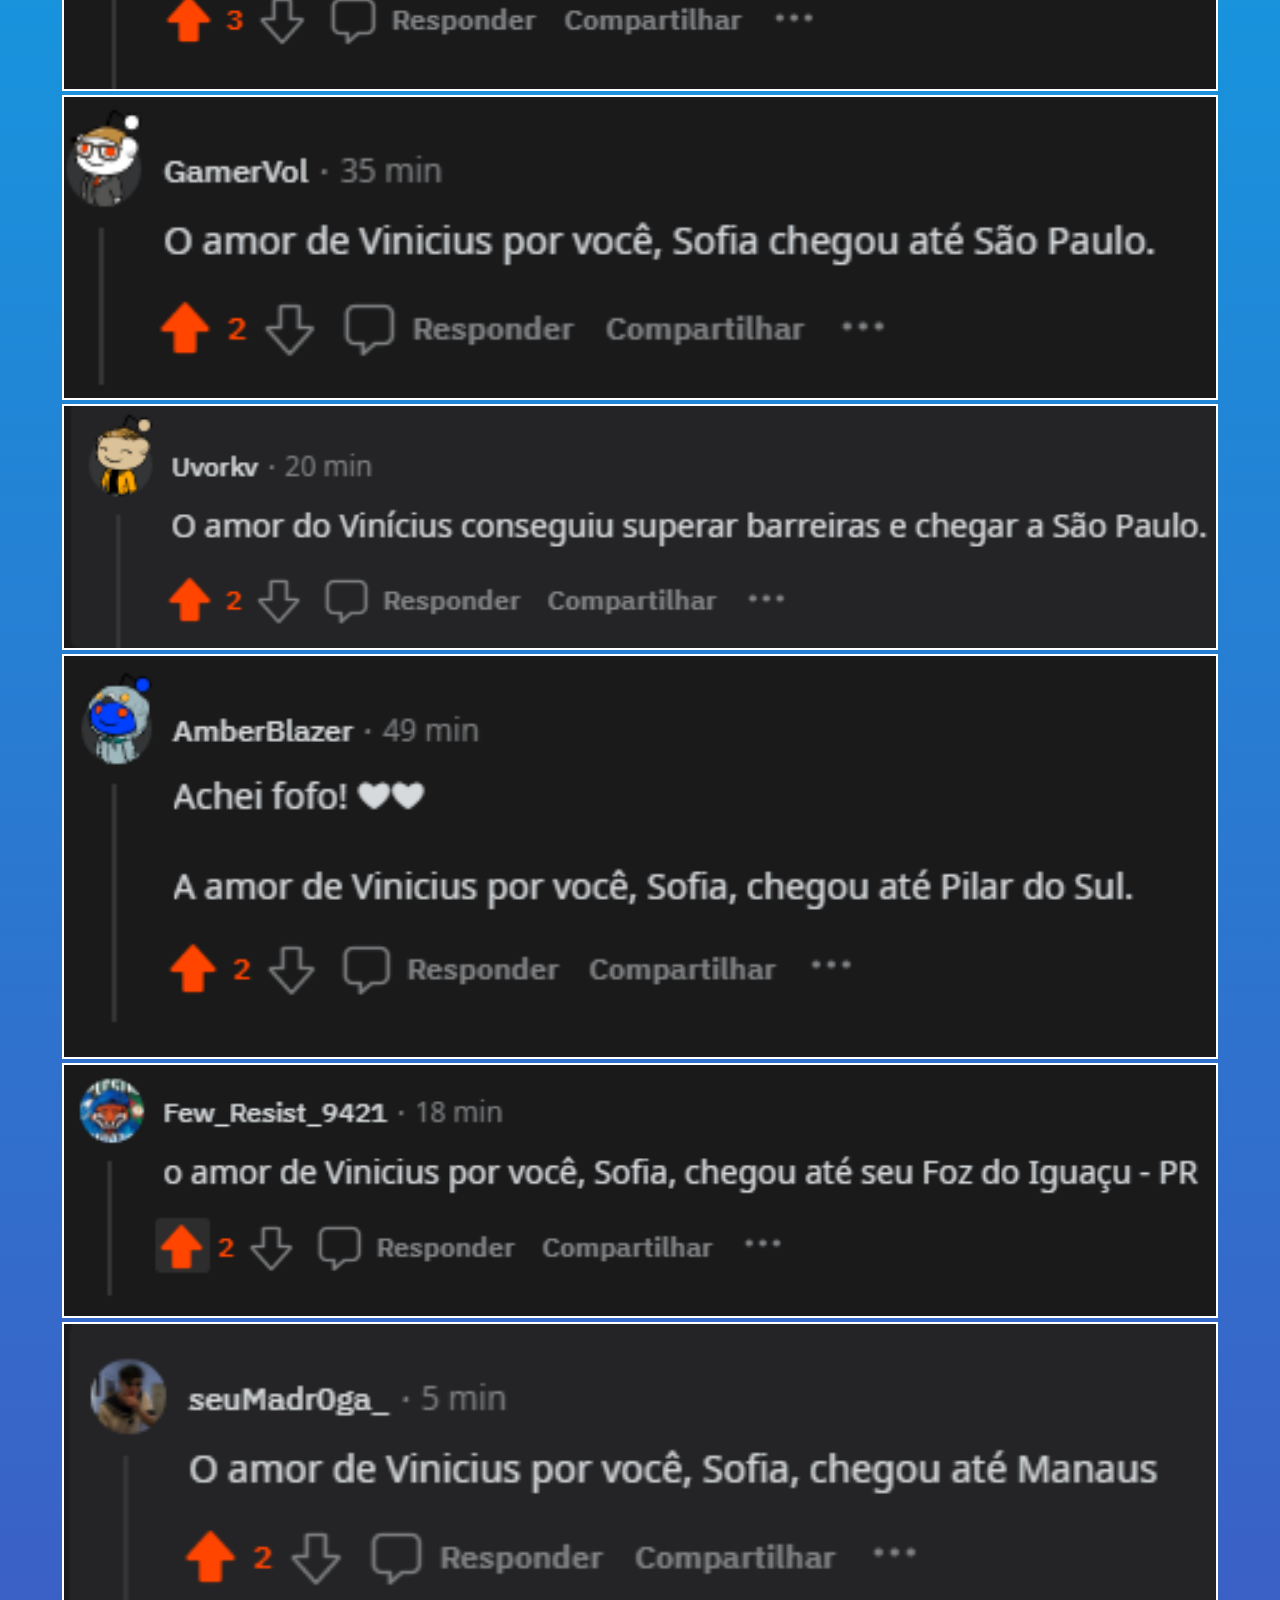
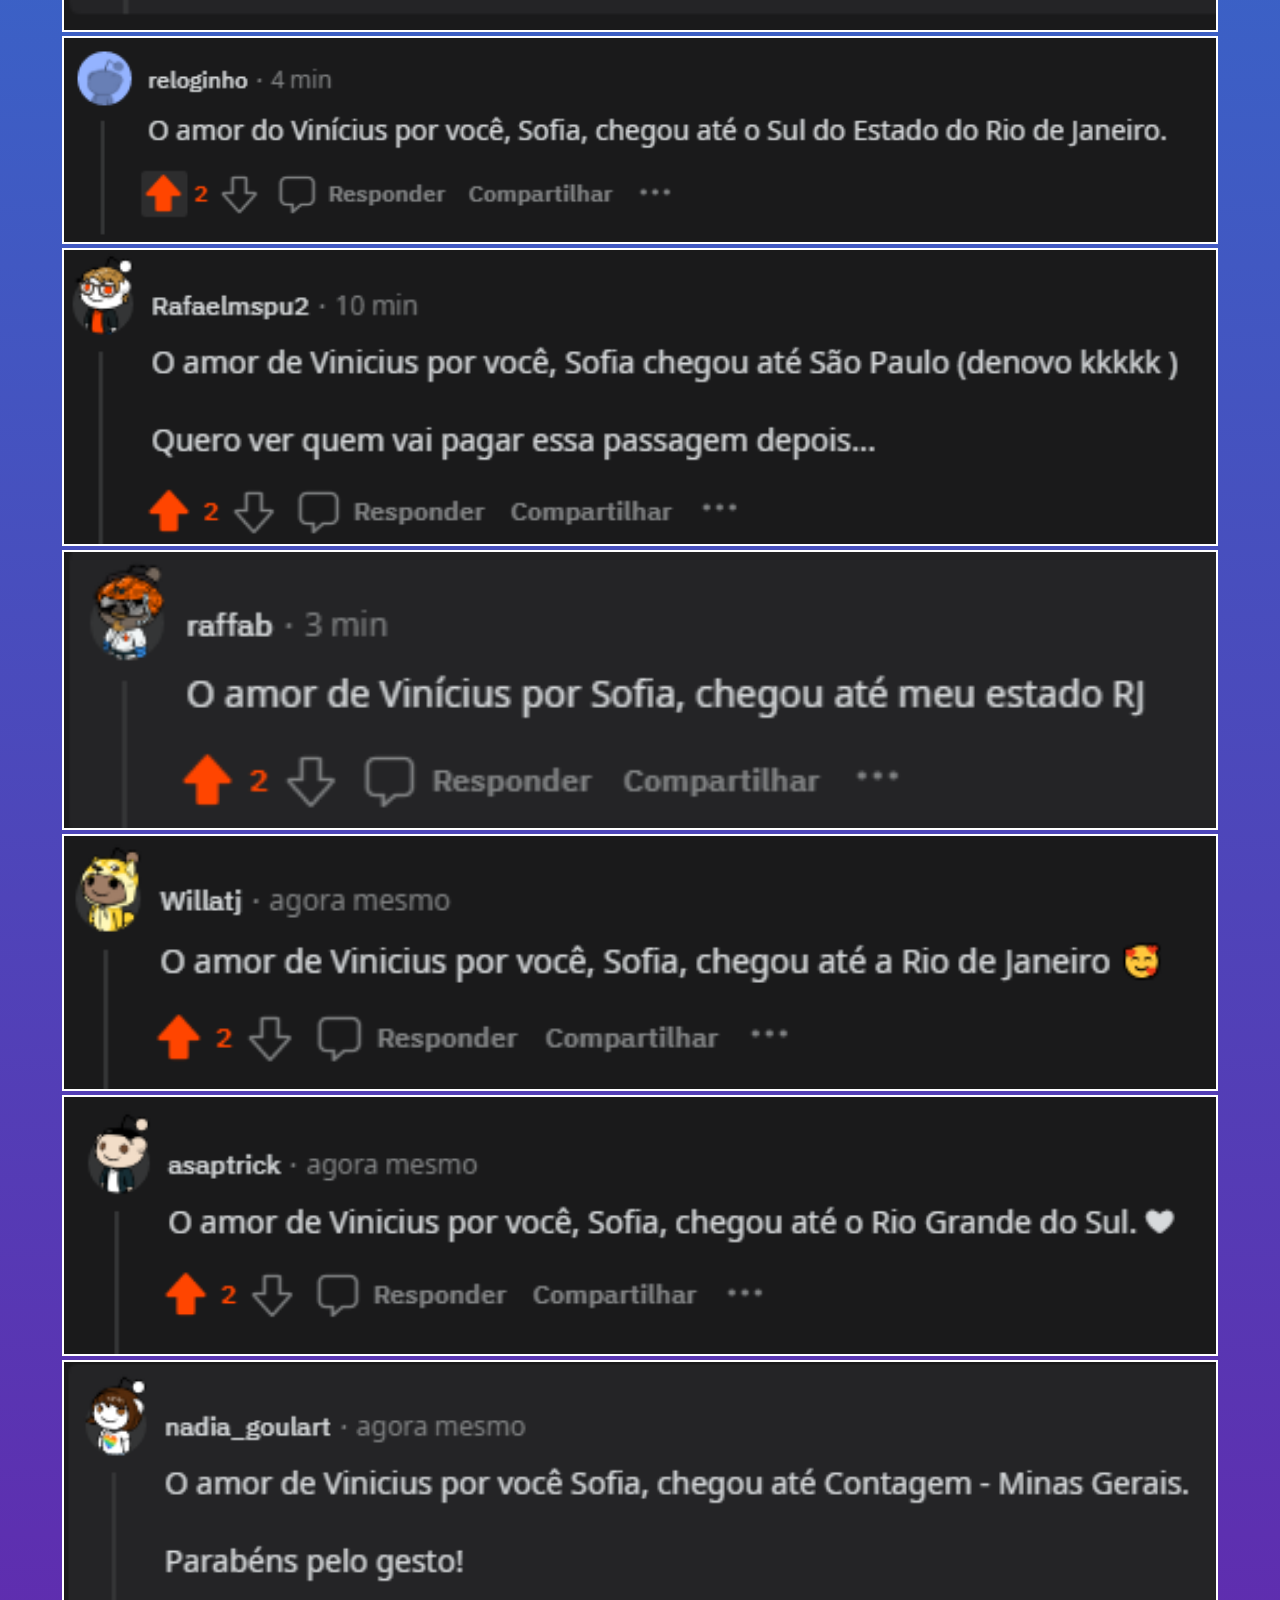
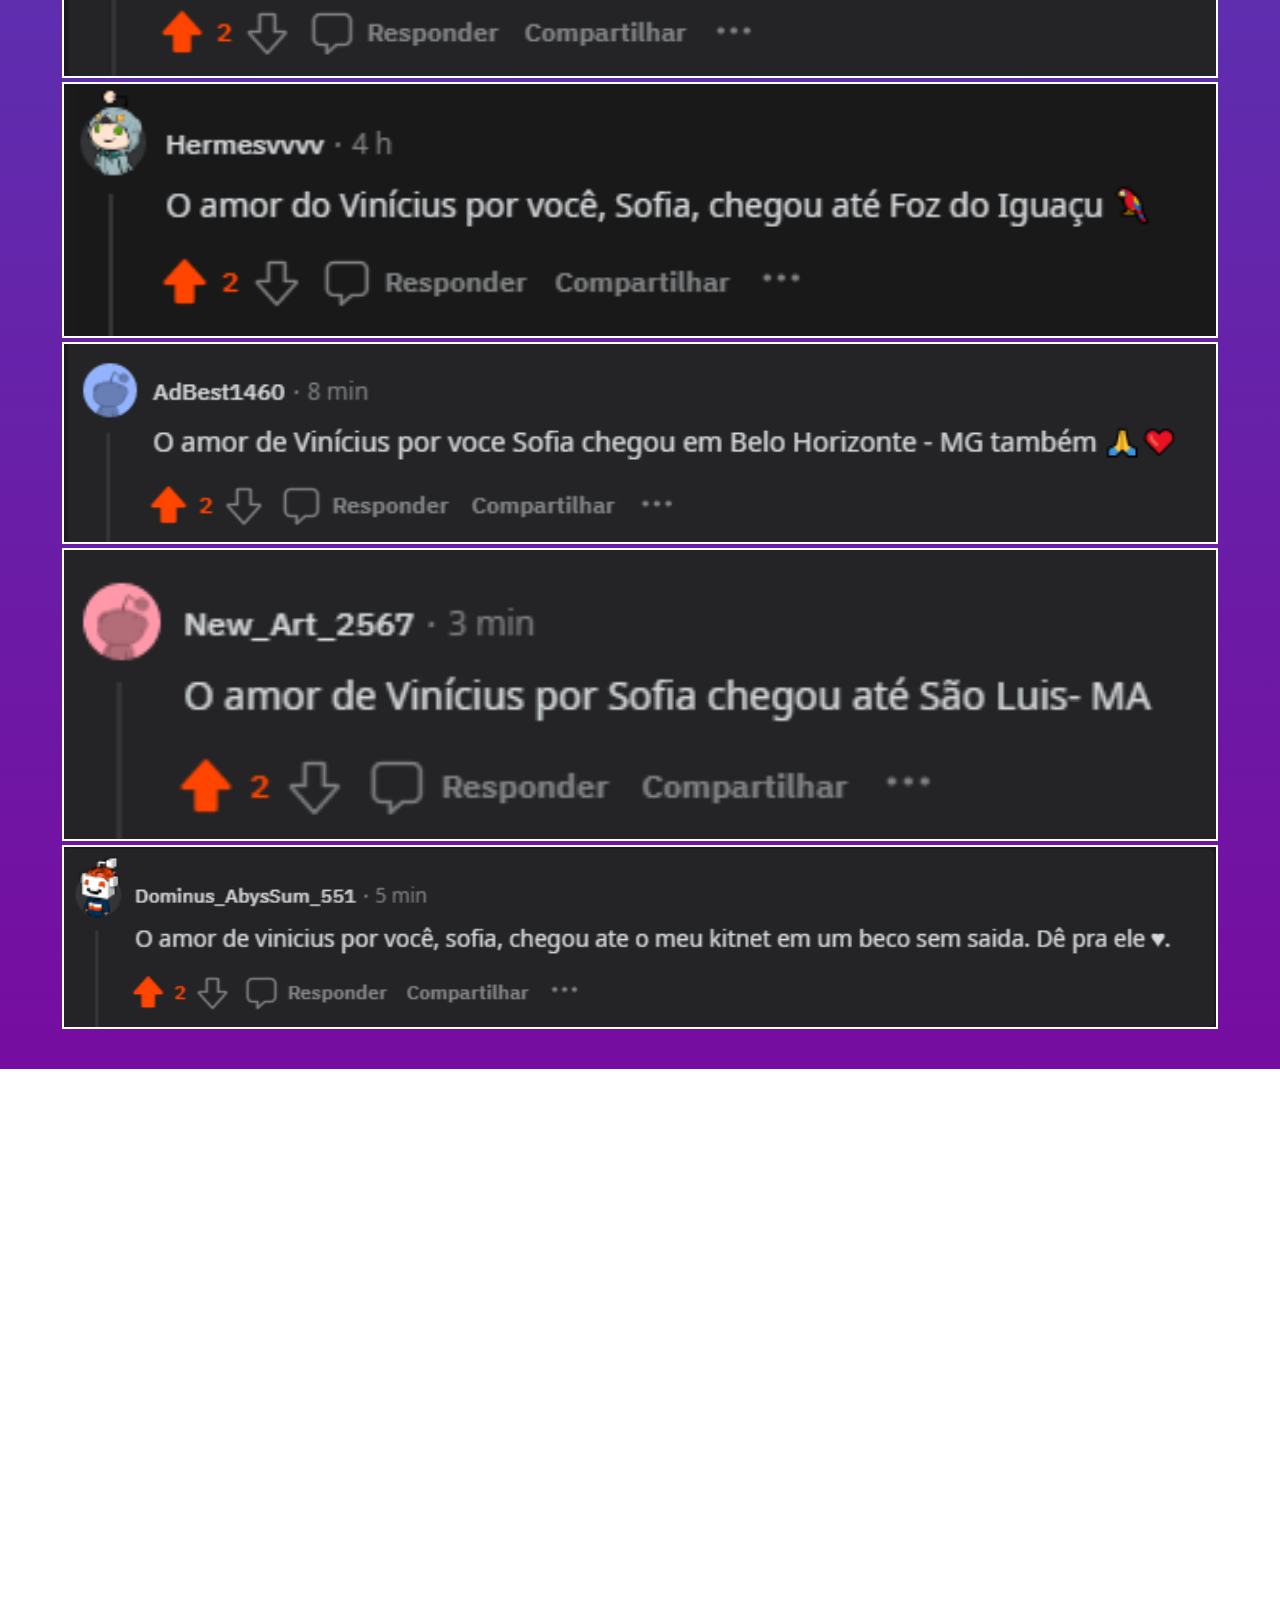
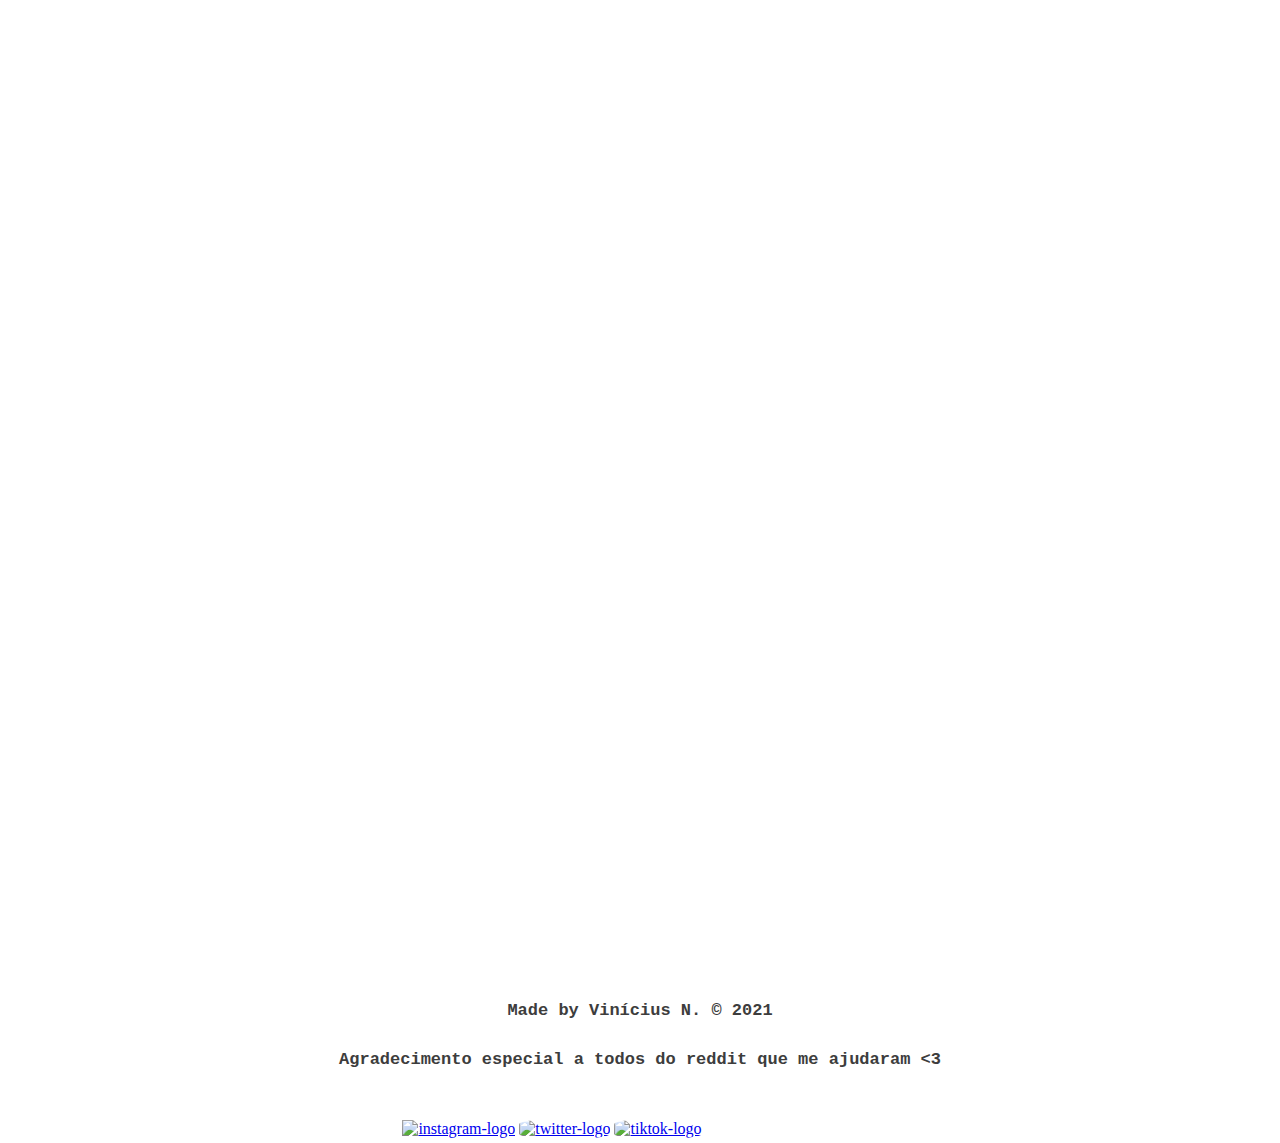
==== commit 31f79d45: "Troca de música e correção de bugs" ====
--- a/index.html
+++ b/index.html
@@ -31,7 +31,7 @@
 
     <div class="music" align="center">
         <audio class="player" autoplay="autoplay" controls="controls" loop="loop">
-            <source src="musica1.mp3" type="audio/mp3" />
+            <source src="musica3.mp3" type="audio/mp3" />
             Seu navegador não suporta HTML5
         </audio>
     </div>
@@ -92,7 +92,7 @@
             
             12. Meu mundo é melhor, pois tem você nele.<br>
             
-            13. Você me apóia.<br>
+            13. Você me apia.<br>
             
             14. Você traz alegria pra minha vida.<br>
             
@@ -154,7 +154,7 @@
             
             43. Com você passo os melhores momentos da minha vida.<br>
             
-            44. Você que tem uma mágica que me envolve facilmente em teu olhar e que ainda me faz sonhar ecomeço até a chorar só de pensar que posso te perder em algum momento.<br>
+            44. Você que tem uma mágica que me envolve facilmente em teu olhar e que ainda me faz sonhar e começo até a chorar só de pensar que posso te perder em algum momento.<br>
             
             45. Eu não consigo parar de te amar.<br>
             
@@ -164,7 +164,7 @@
             
             48. Eu tenho medo de perder.<br>
             
-            49. Você coloriu o meu mundo.<br>
+            49. Você coloriu o meu mundo preto e branco.<br>
             
             50. Meu amor por você não pode se medir.<br>
             
@@ -198,7 +198,7 @@
             
             65. Encontrei na sua felicidade a minha felicidade.<br>
             
-            66. Me sinto amada por você.<br>
+            66. Me sinto amado por você.<br>
             
             67. Você é importante pra minha vida.<br>
             
@@ -271,7 +271,10 @@
         "Quero viver com você em um universo paralelo<br>
         Ouvindo canções cliches em algum lugar<br>
         E cada verso eu te mostro como o mundo é belo<br>
-        Trocando sapatinho amarelo por all star" - Nanasai</p></strong>
+        Trocando sapatinho amarelo por all star" - Nanasai<br><br>
+
+        "Eu precisaria de muito mais do que um dicionário Aurélio<br>
+        para decifrar tudo que eu sinto por você" - Vinicius<br><br></p></strong>
     </div>
 
     <div class="bilhetes">
@@ -302,6 +305,8 @@
             <img src="images/b13.png" width="90%" style="border:2px solid rgb(255, 255, 255);">
             <img src="images/b14.png" width="90%" style="border:2px solid rgb(255, 255, 255);">
             <img src="images/b15.png" width="90%" style="border:2px solid rgb(255, 255, 255);">
+            <img src="images/b16.png" width="90%" style="border:2px solid rgb(255, 255, 255);">
+            <img src="images/b17.png" width="90%" style="border:2px solid rgb(255, 255, 255);">
 
         </div>
 
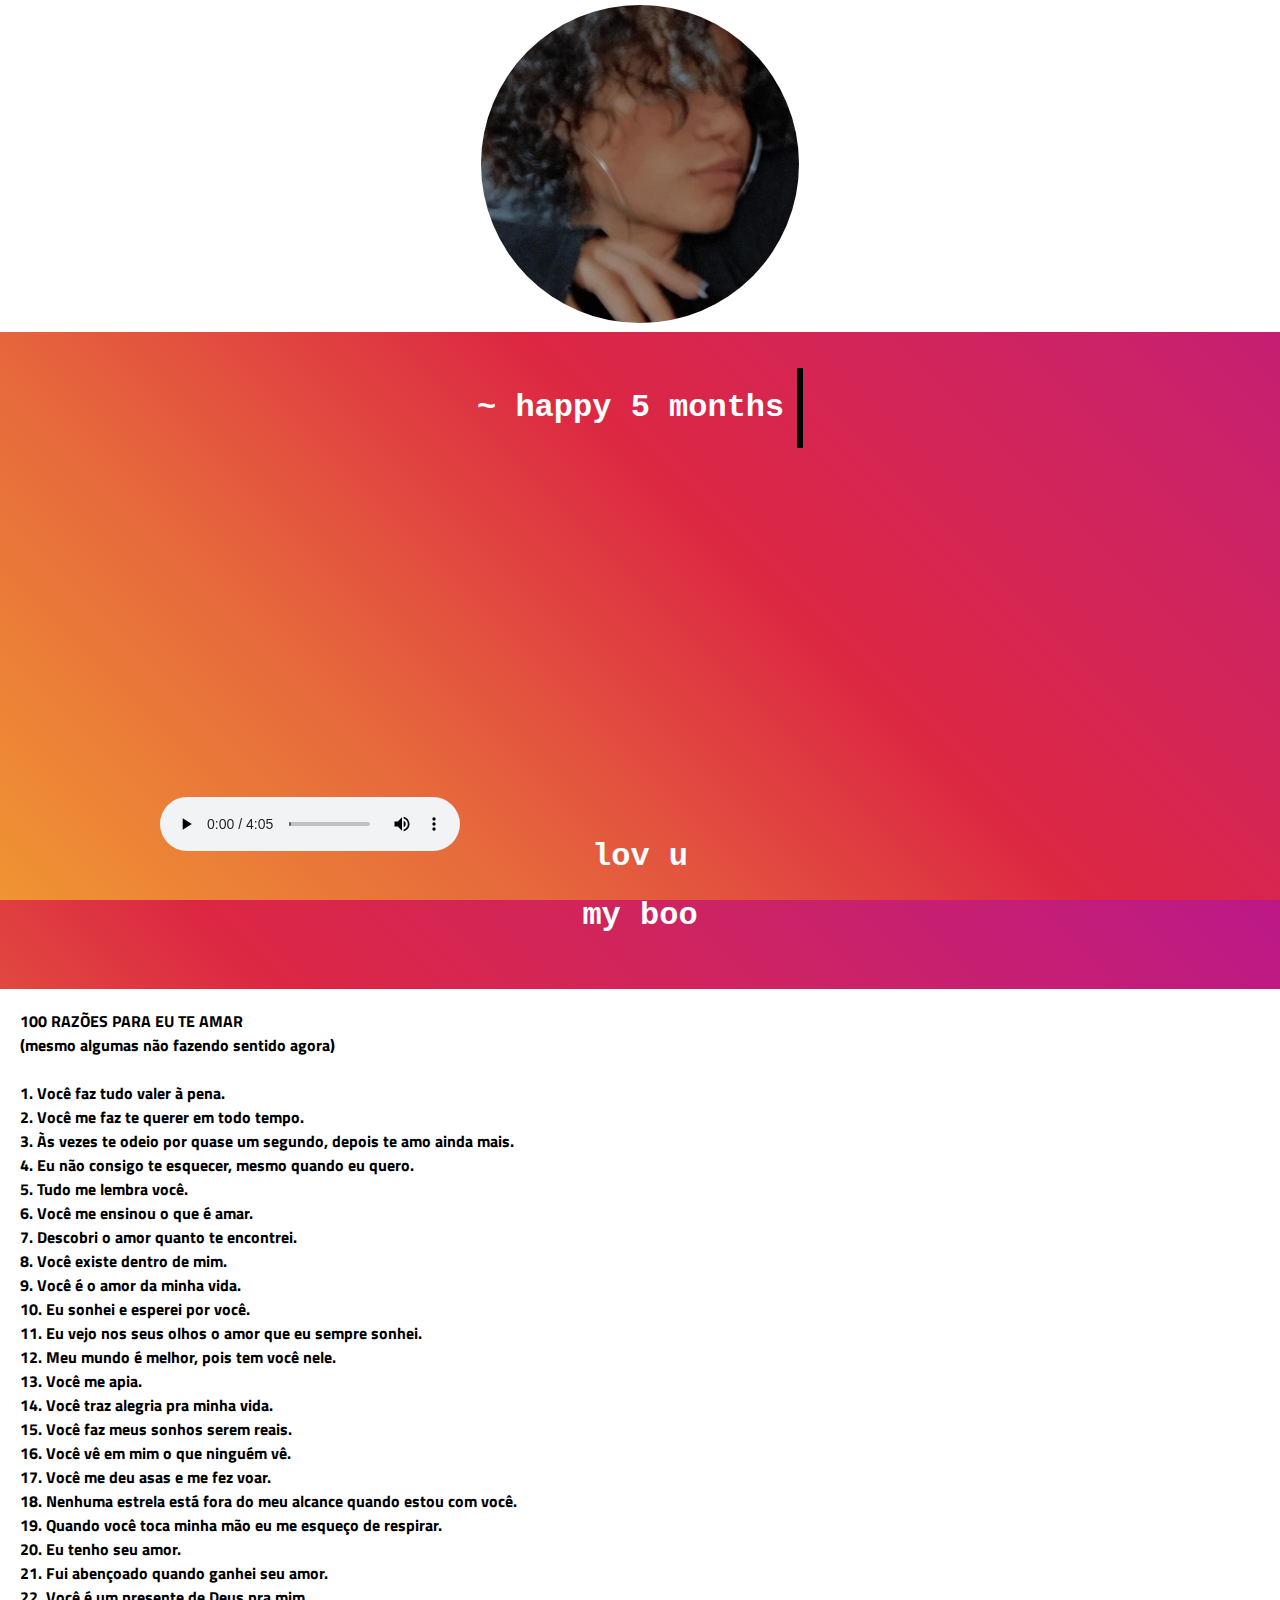
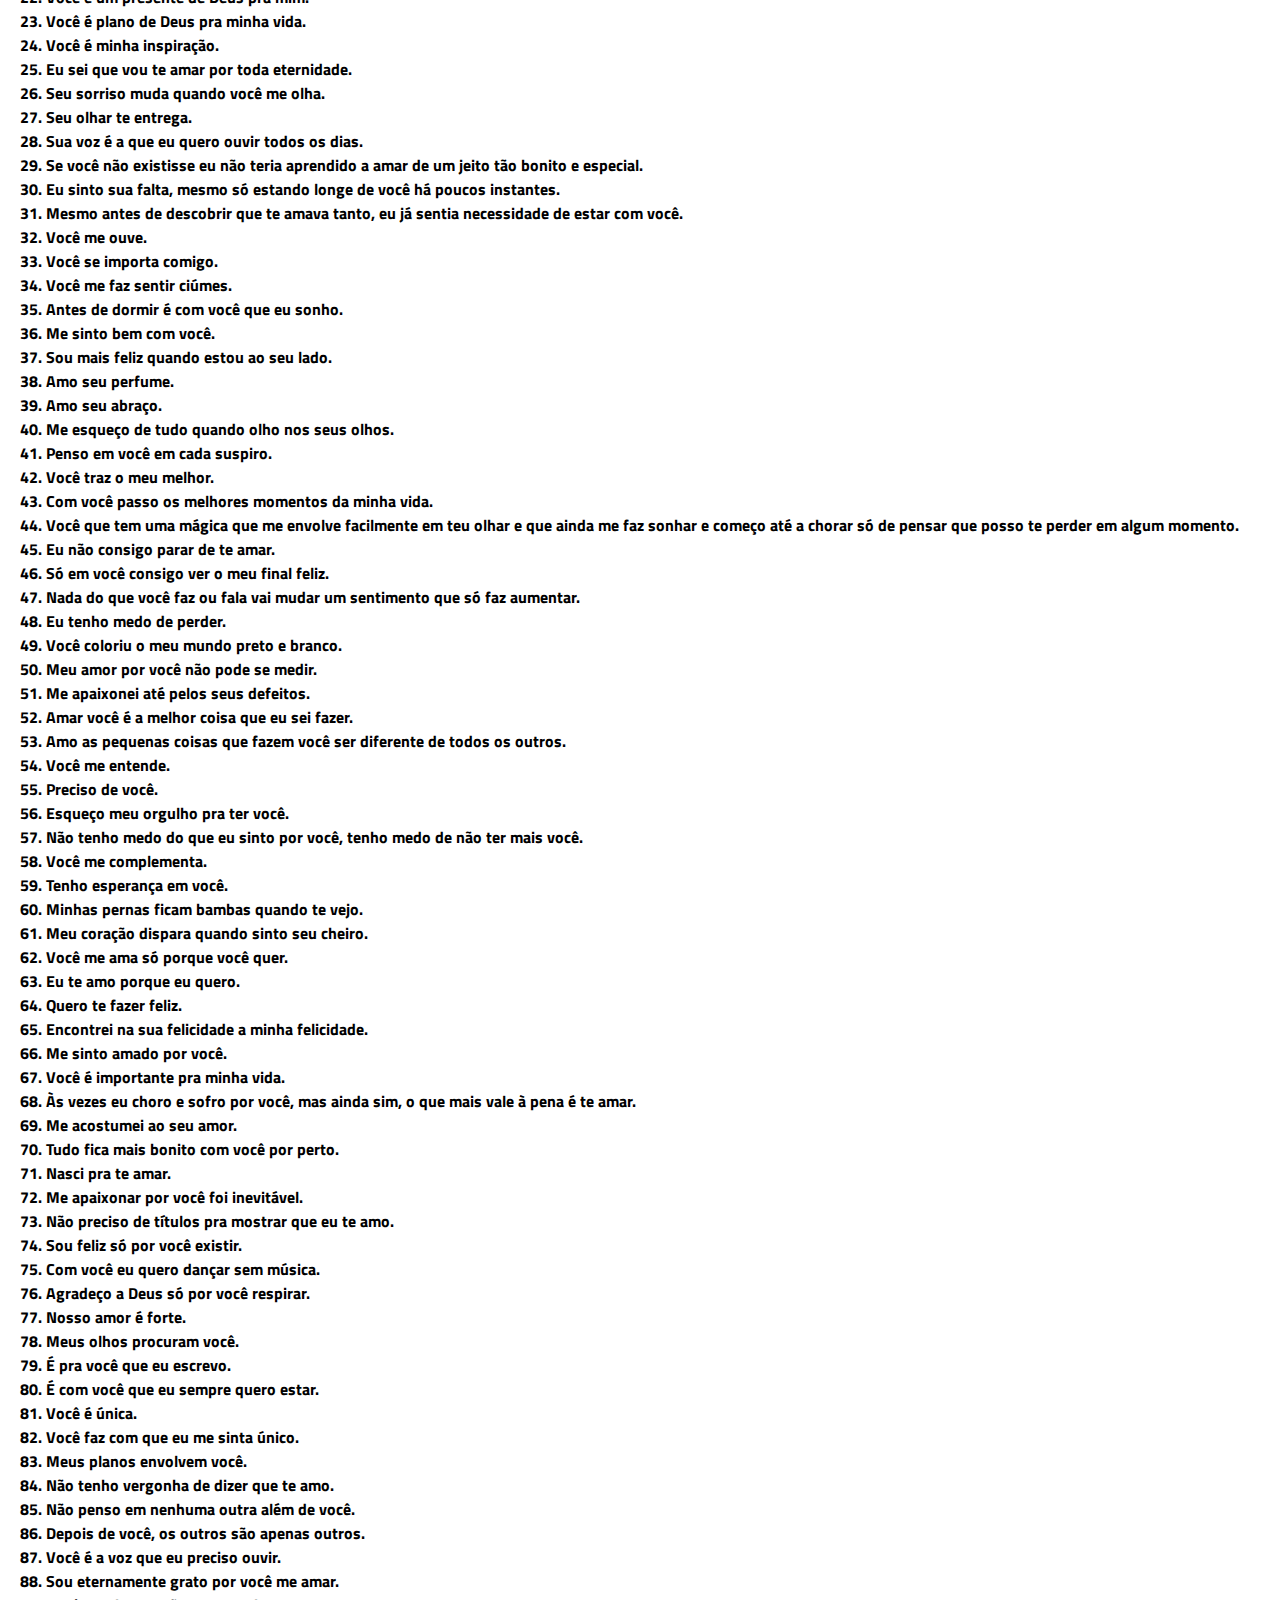
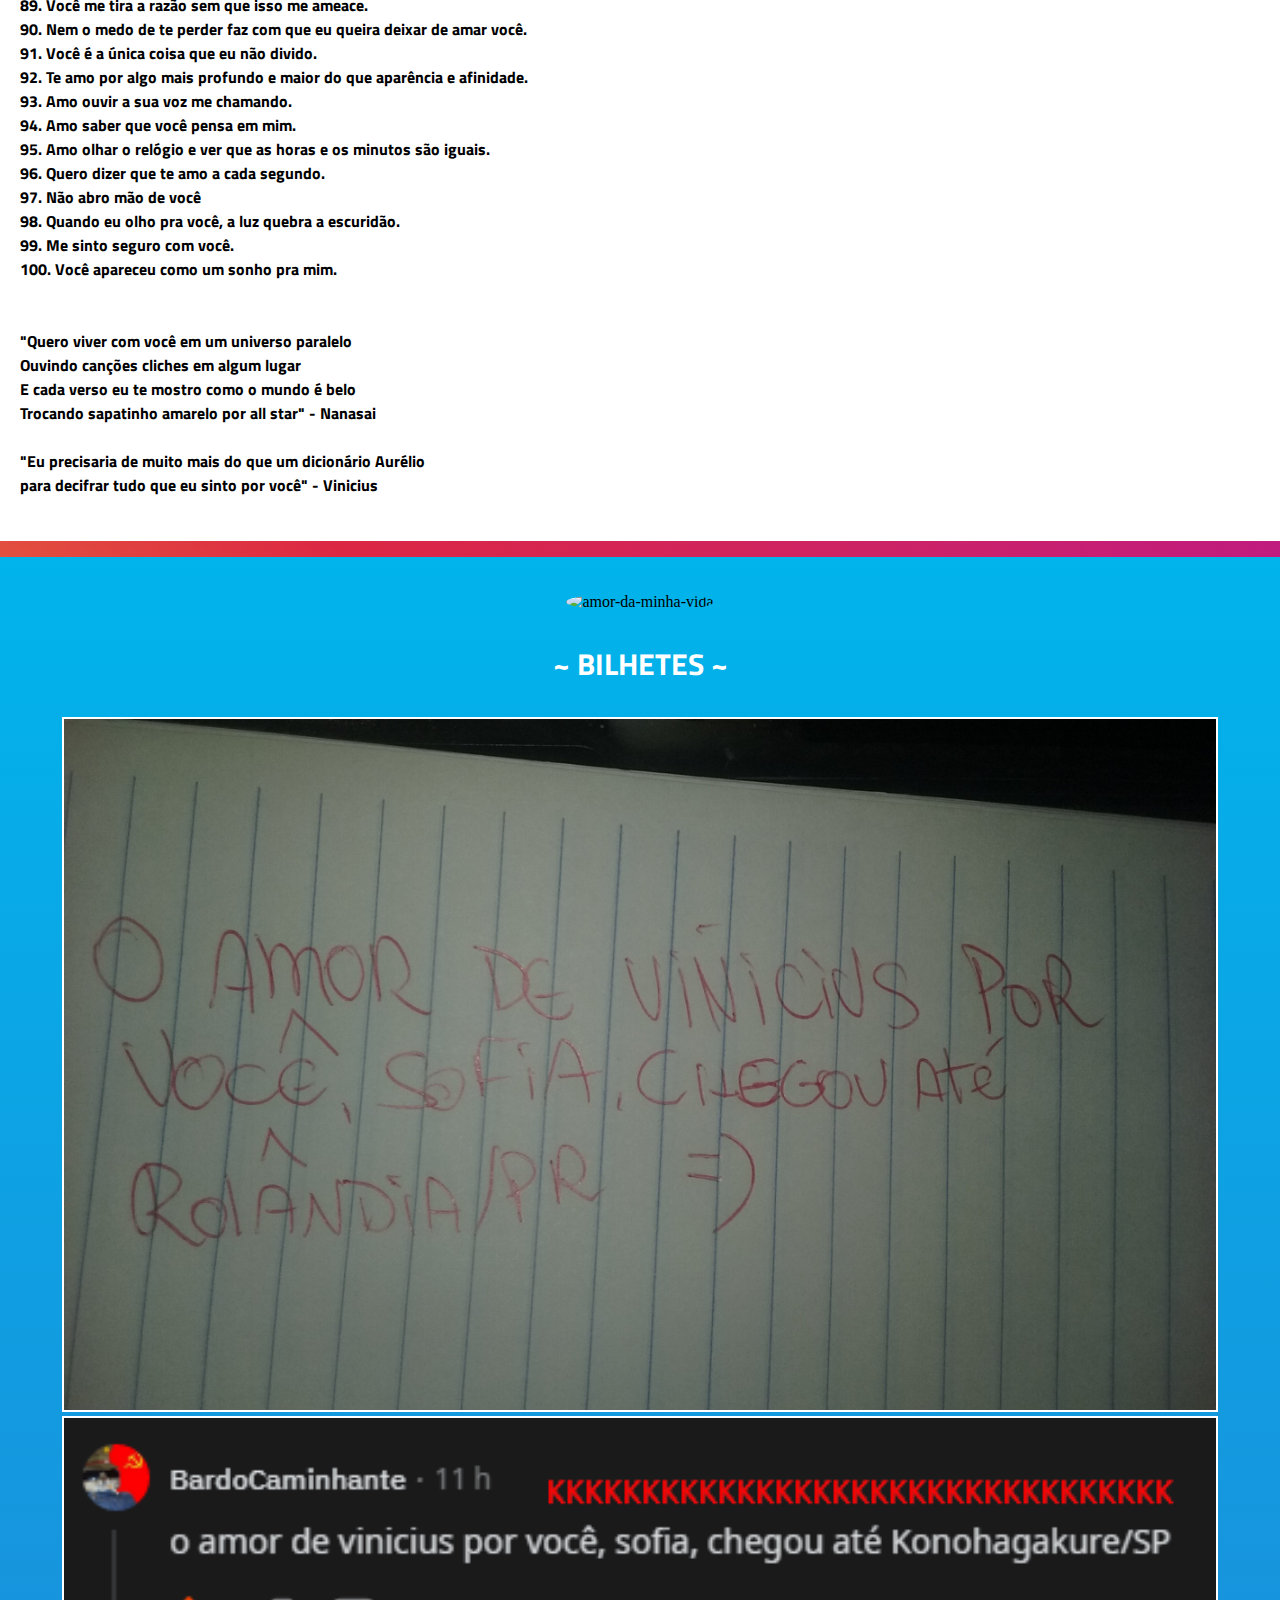
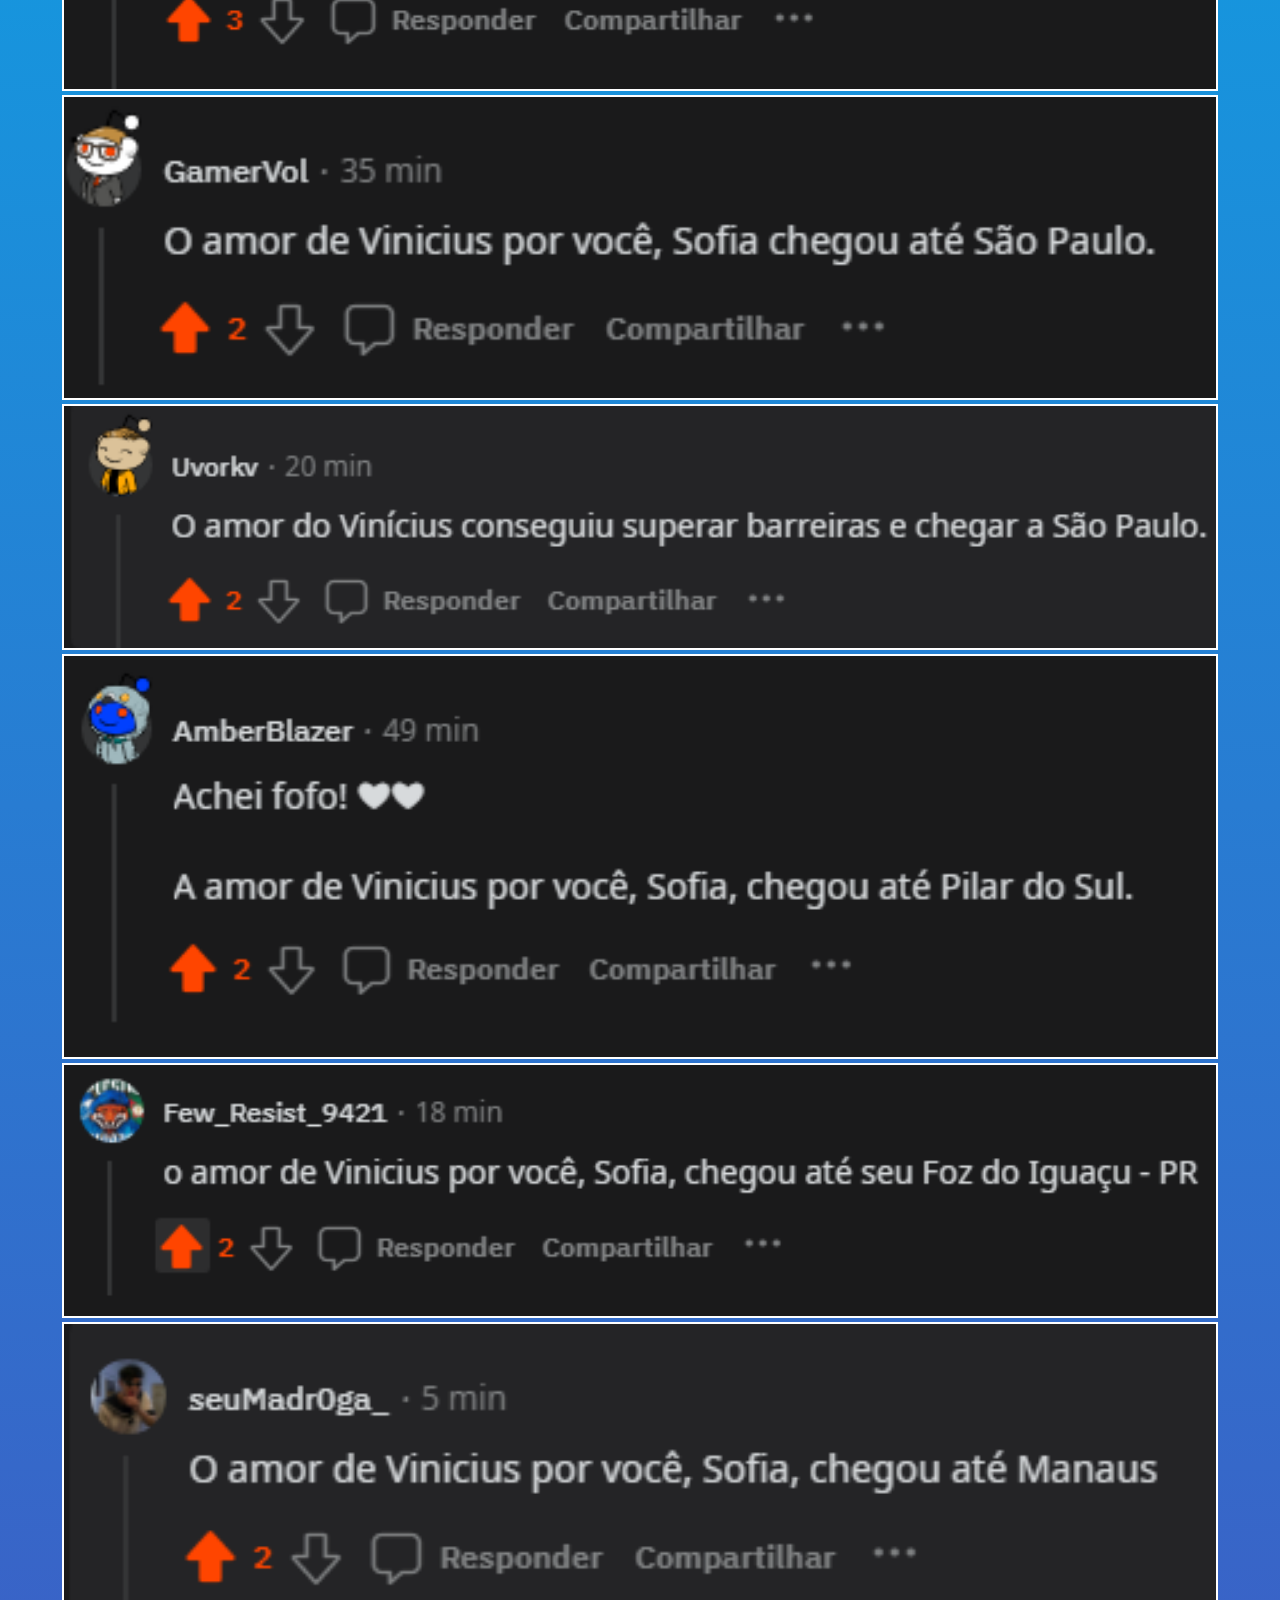
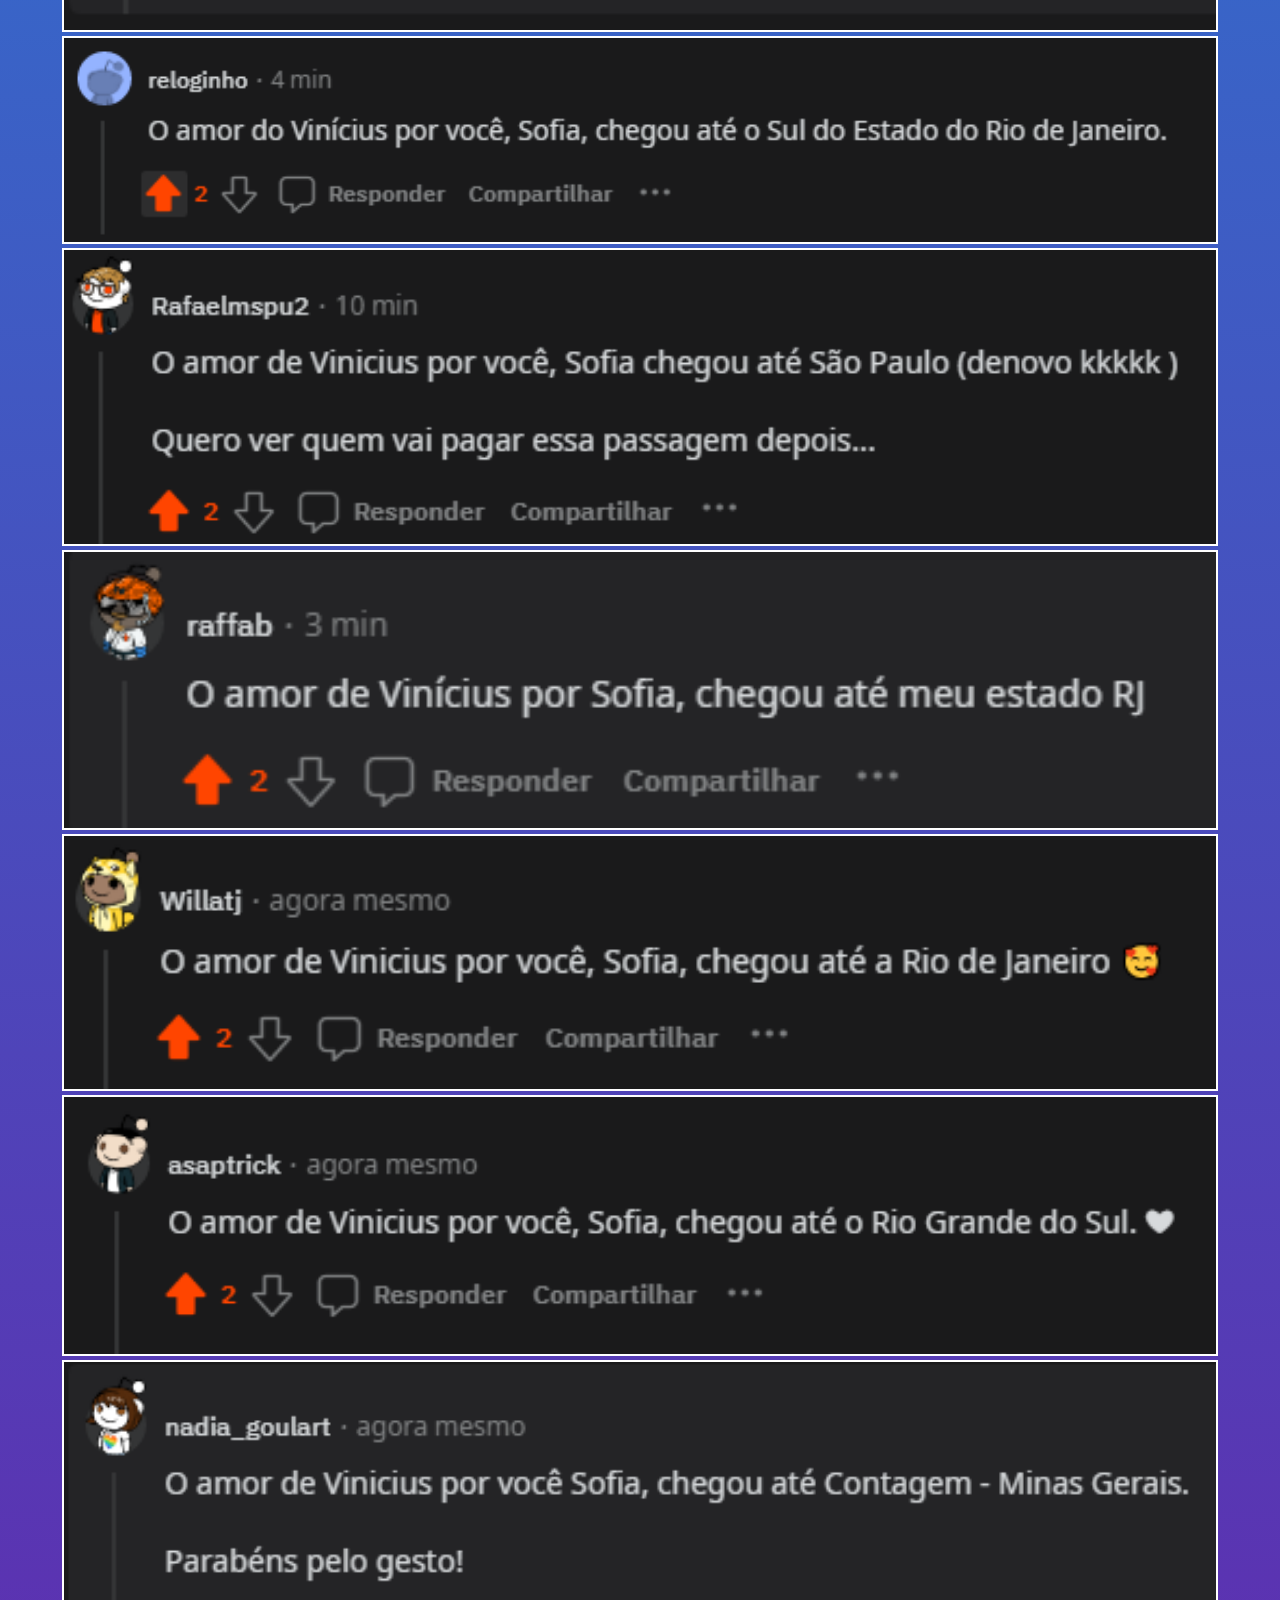
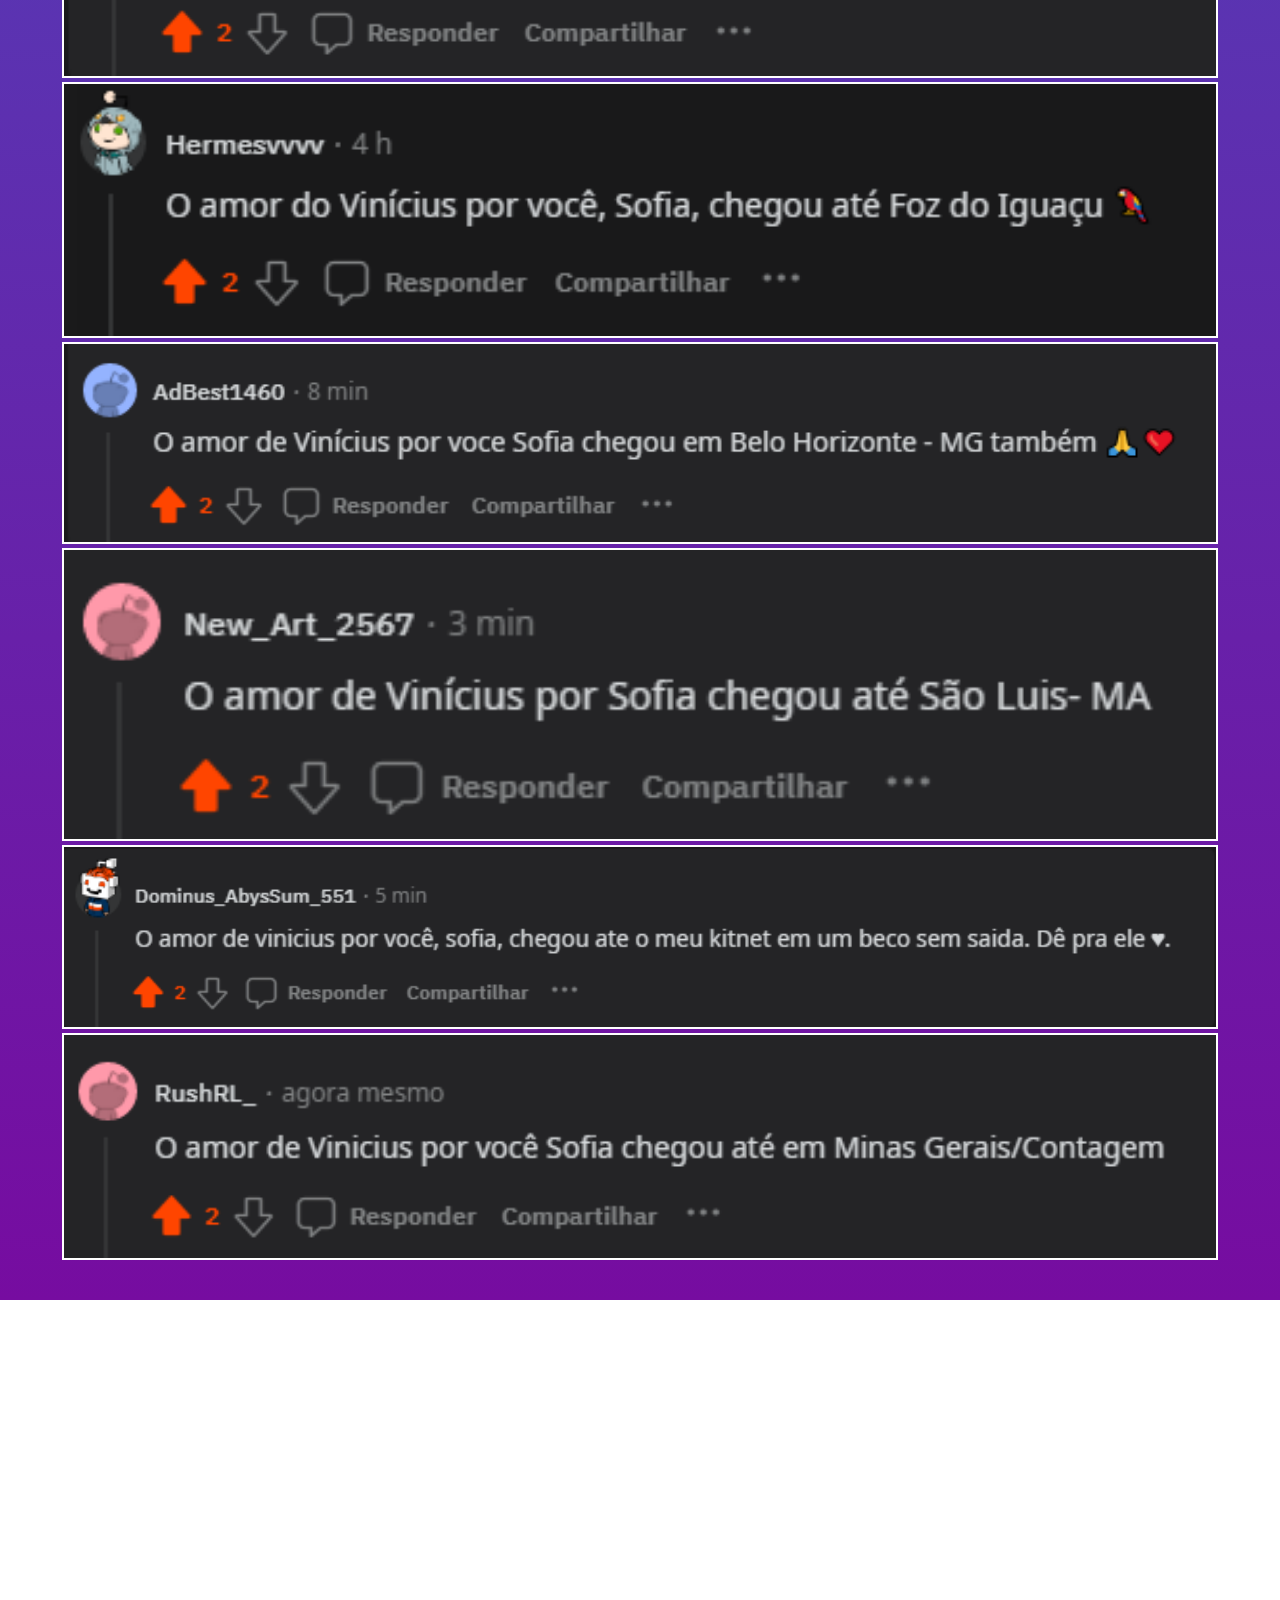
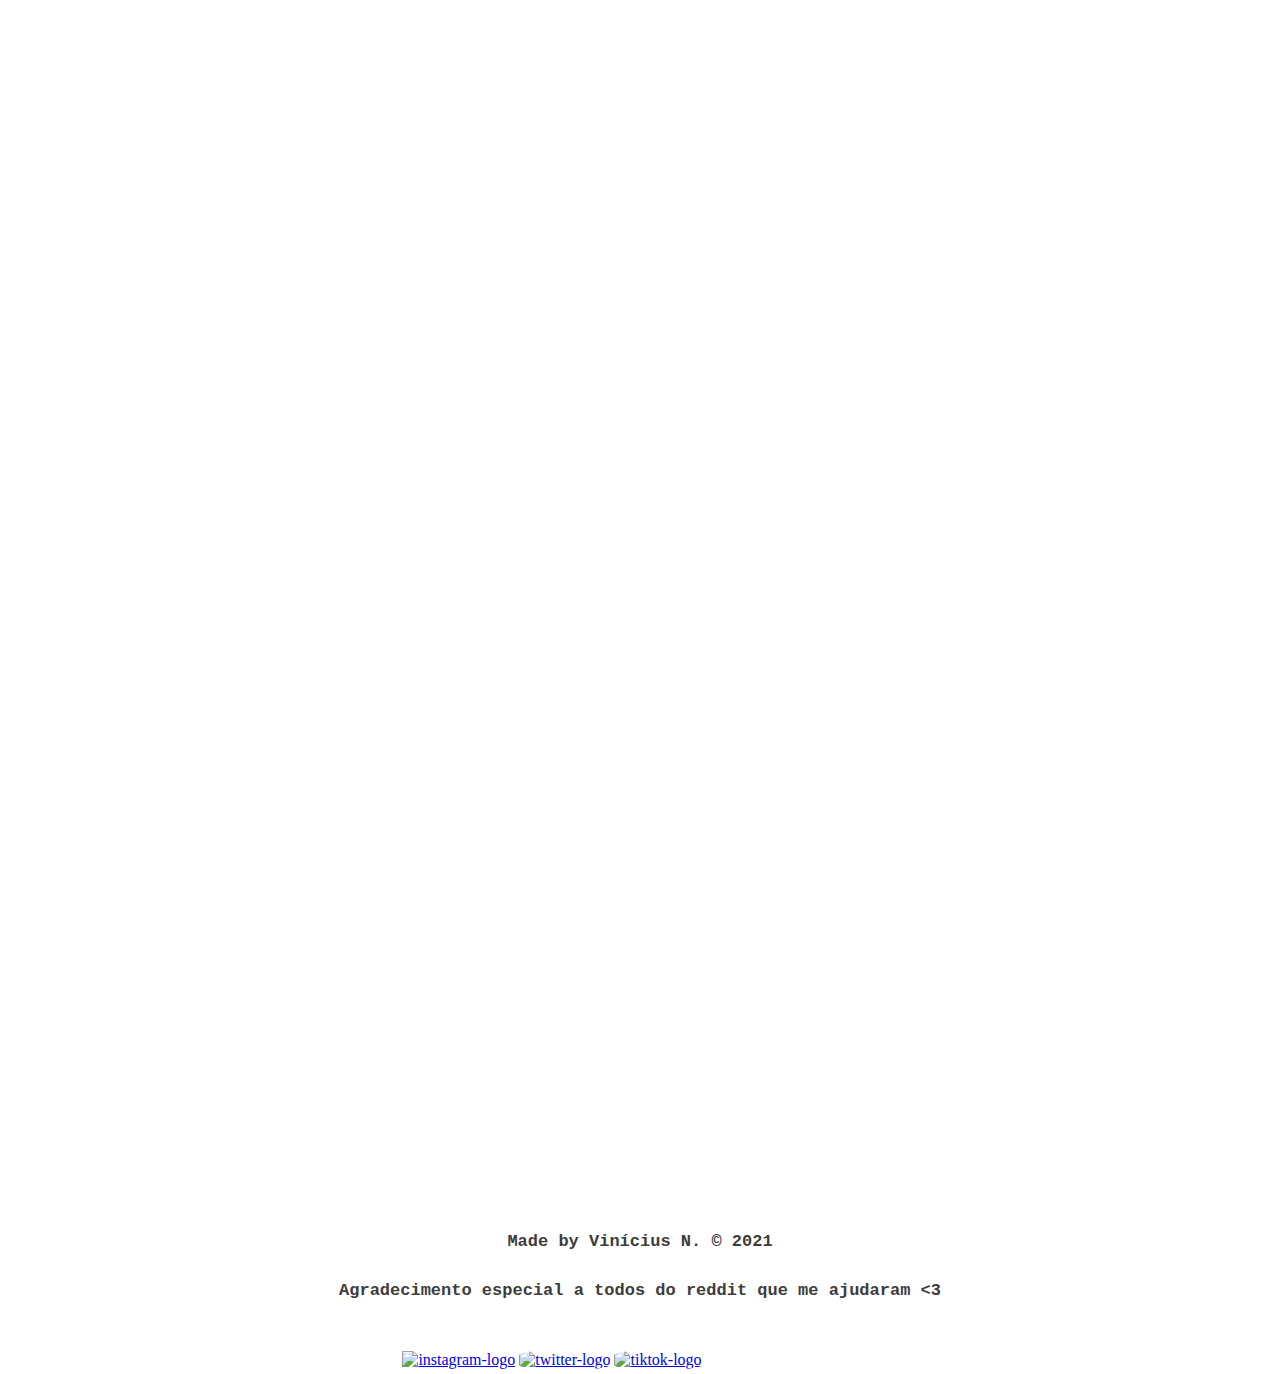
==== commit f5911095: "Novo bilhete" ====
--- a/index.html
+++ b/index.html
@@ -307,6 +307,7 @@
             <img src="images/b15.png" width="90%" style="border:2px solid rgb(255, 255, 255);">
             <img src="images/b16.png" width="90%" style="border:2px solid rgb(255, 255, 255);">
             <img src="images/b17.png" width="90%" style="border:2px solid rgb(255, 255, 255);">
+            <img src="images/b18.png" width="90%" style="border:2px solid rgb(255, 255, 255);">
 
         </div>
 
--- a/styles/style.css
+++ b/styles/style.css
@@ -109,7 +109,7 @@
 
 .music {
   position: fixed;
-  padding-left: 10%;
+  padding-left: 12.5%;
   bottom: 5%;
 }
 
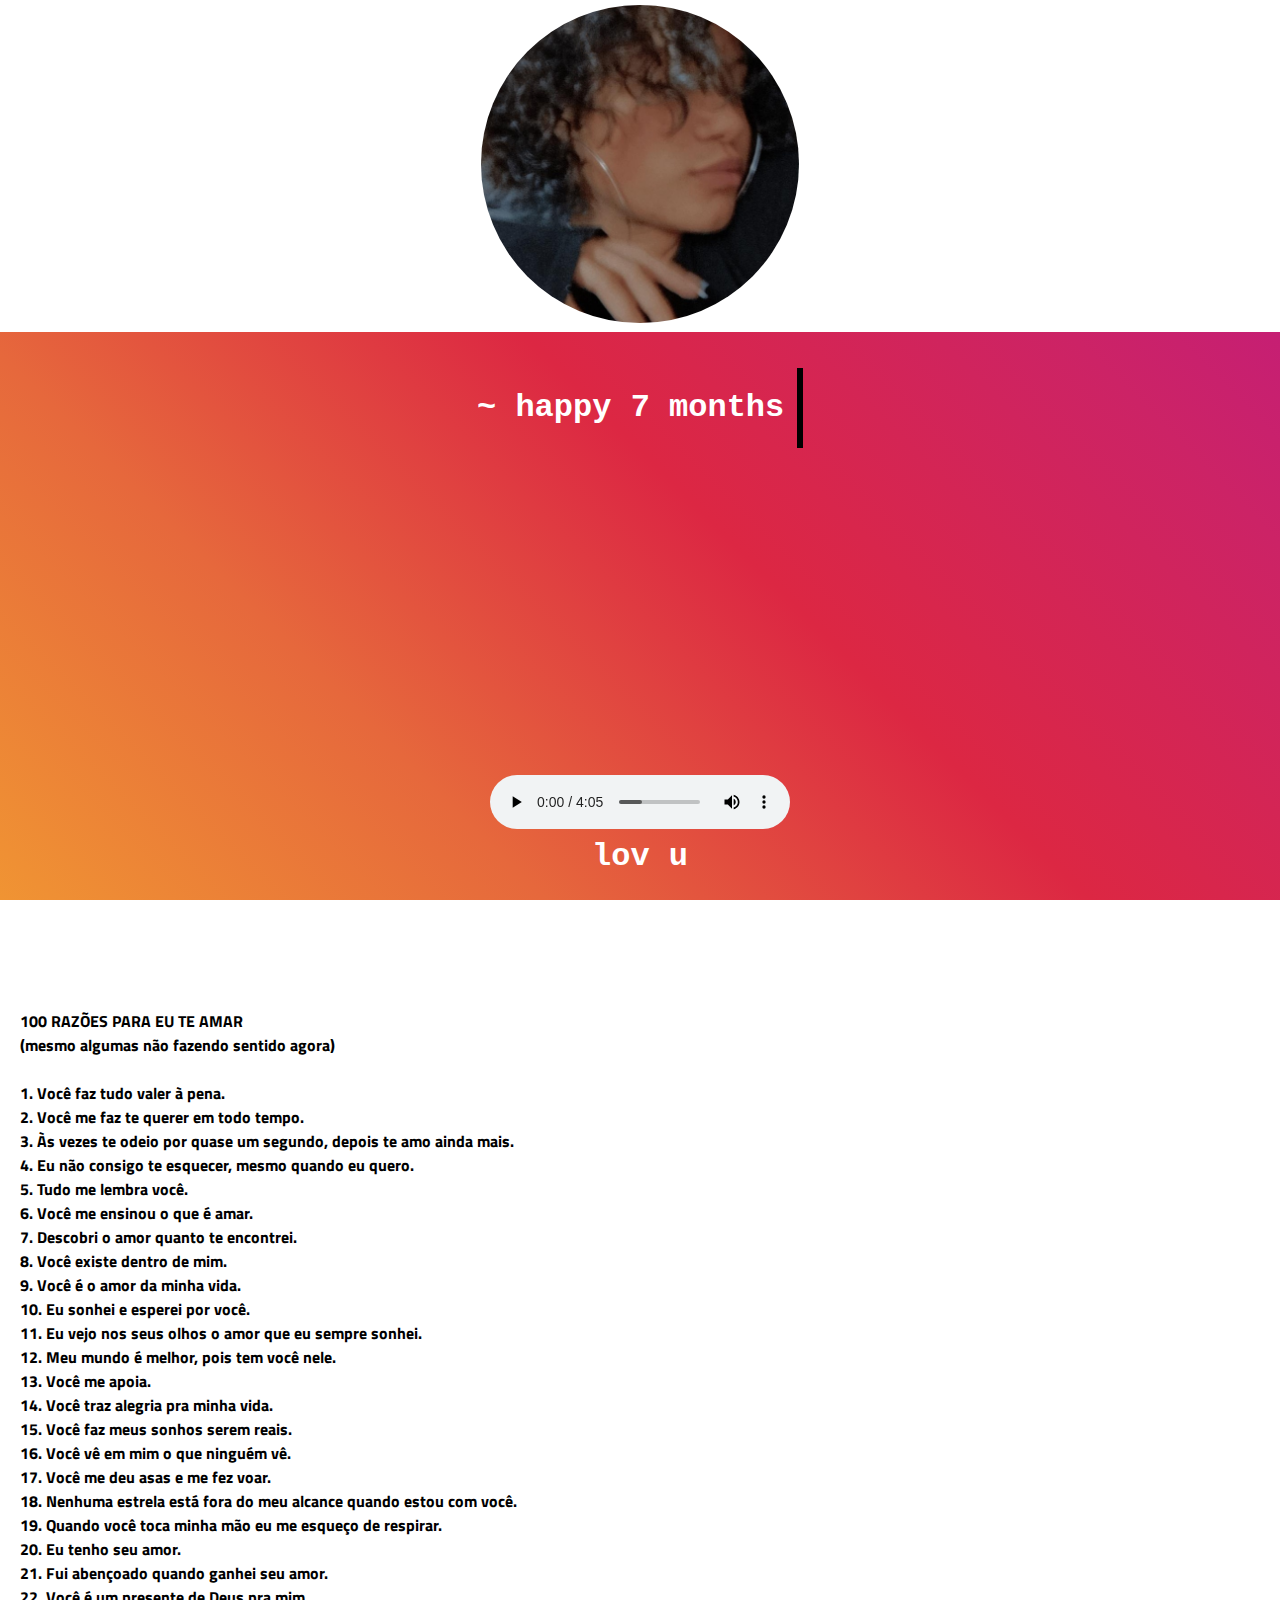
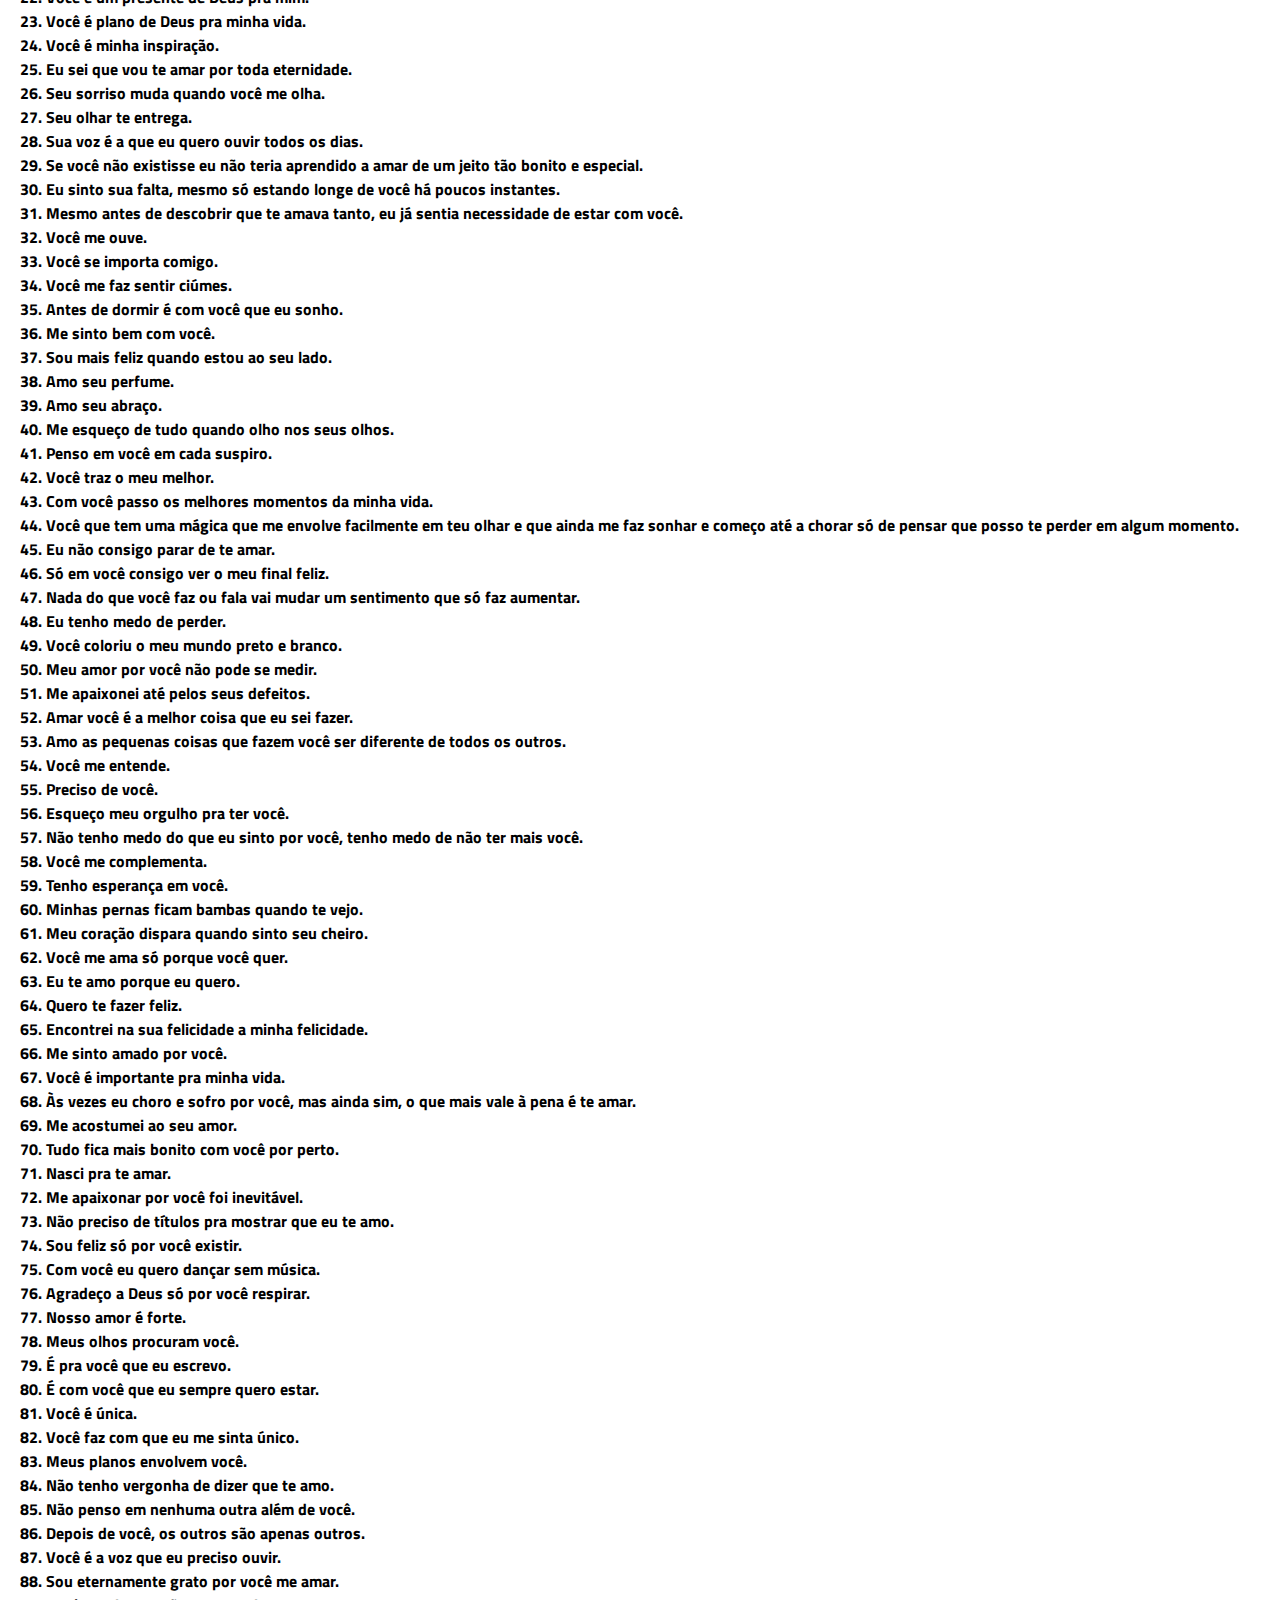
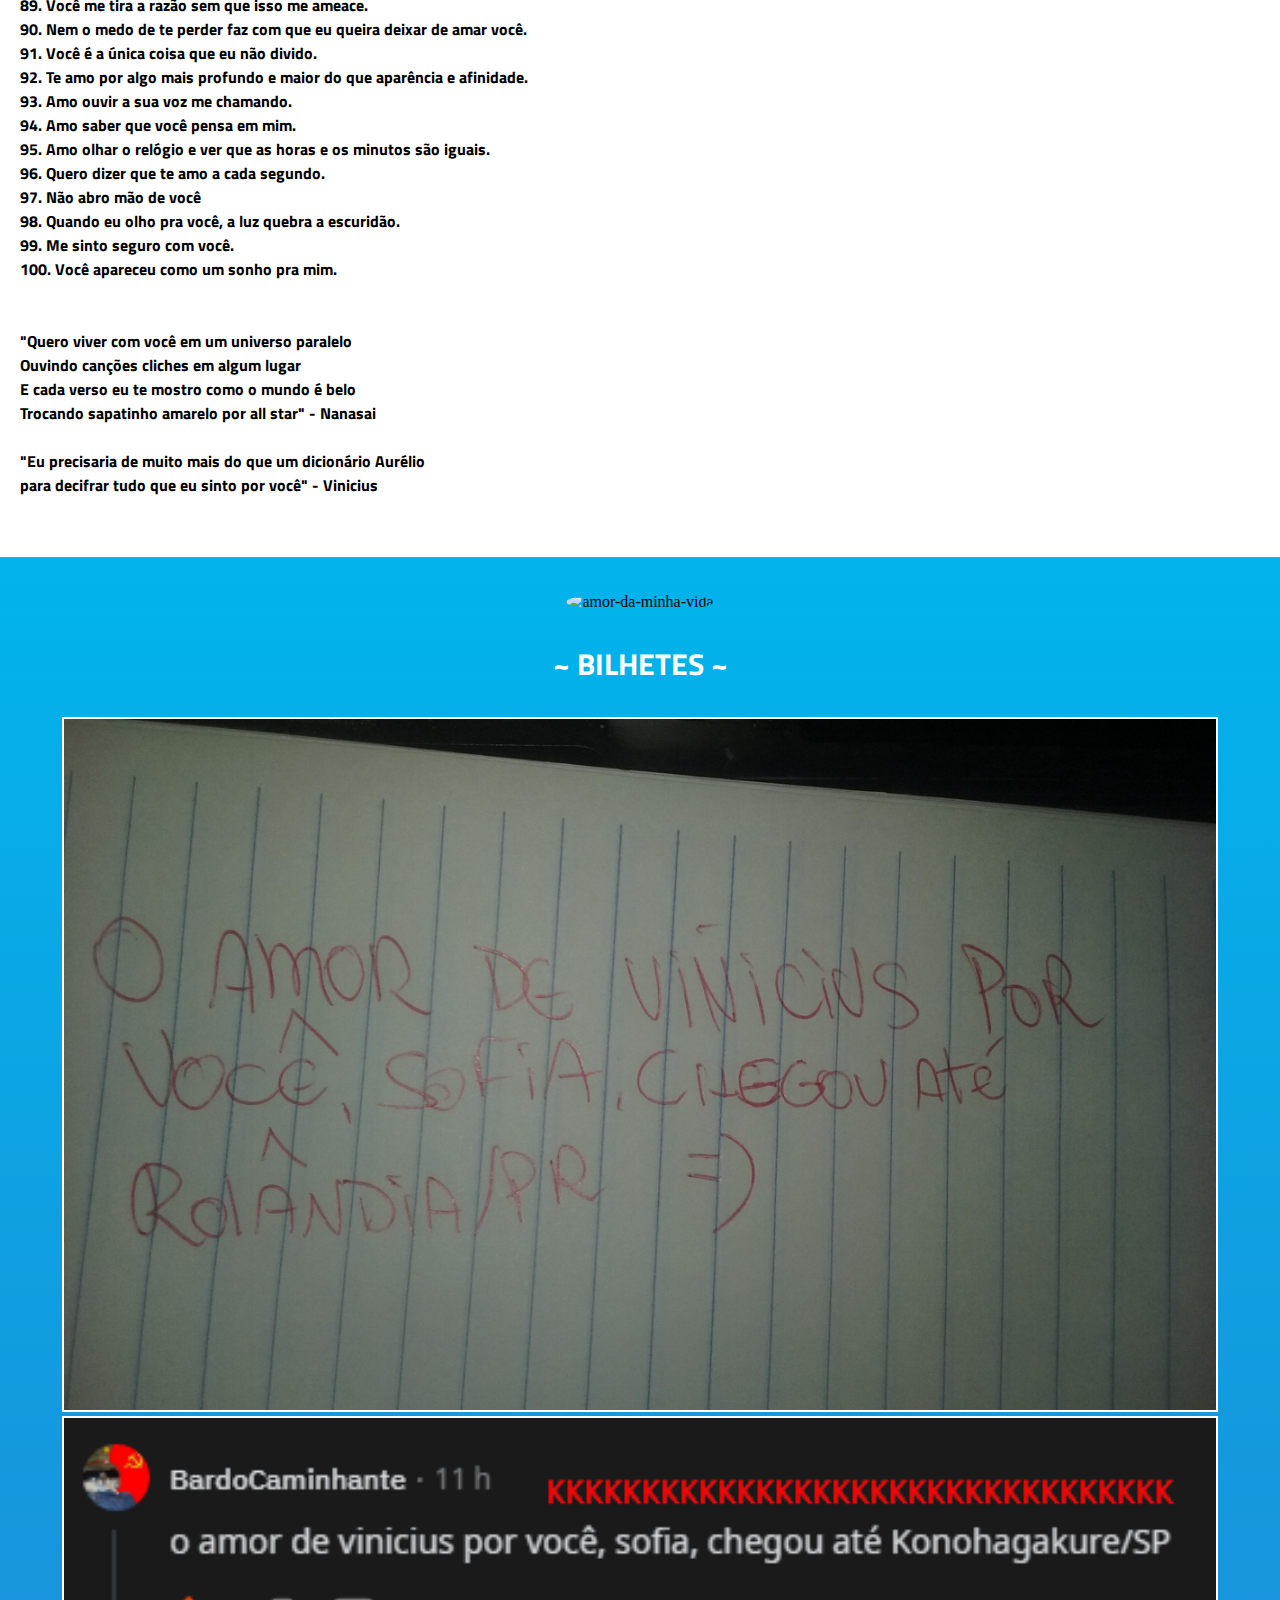
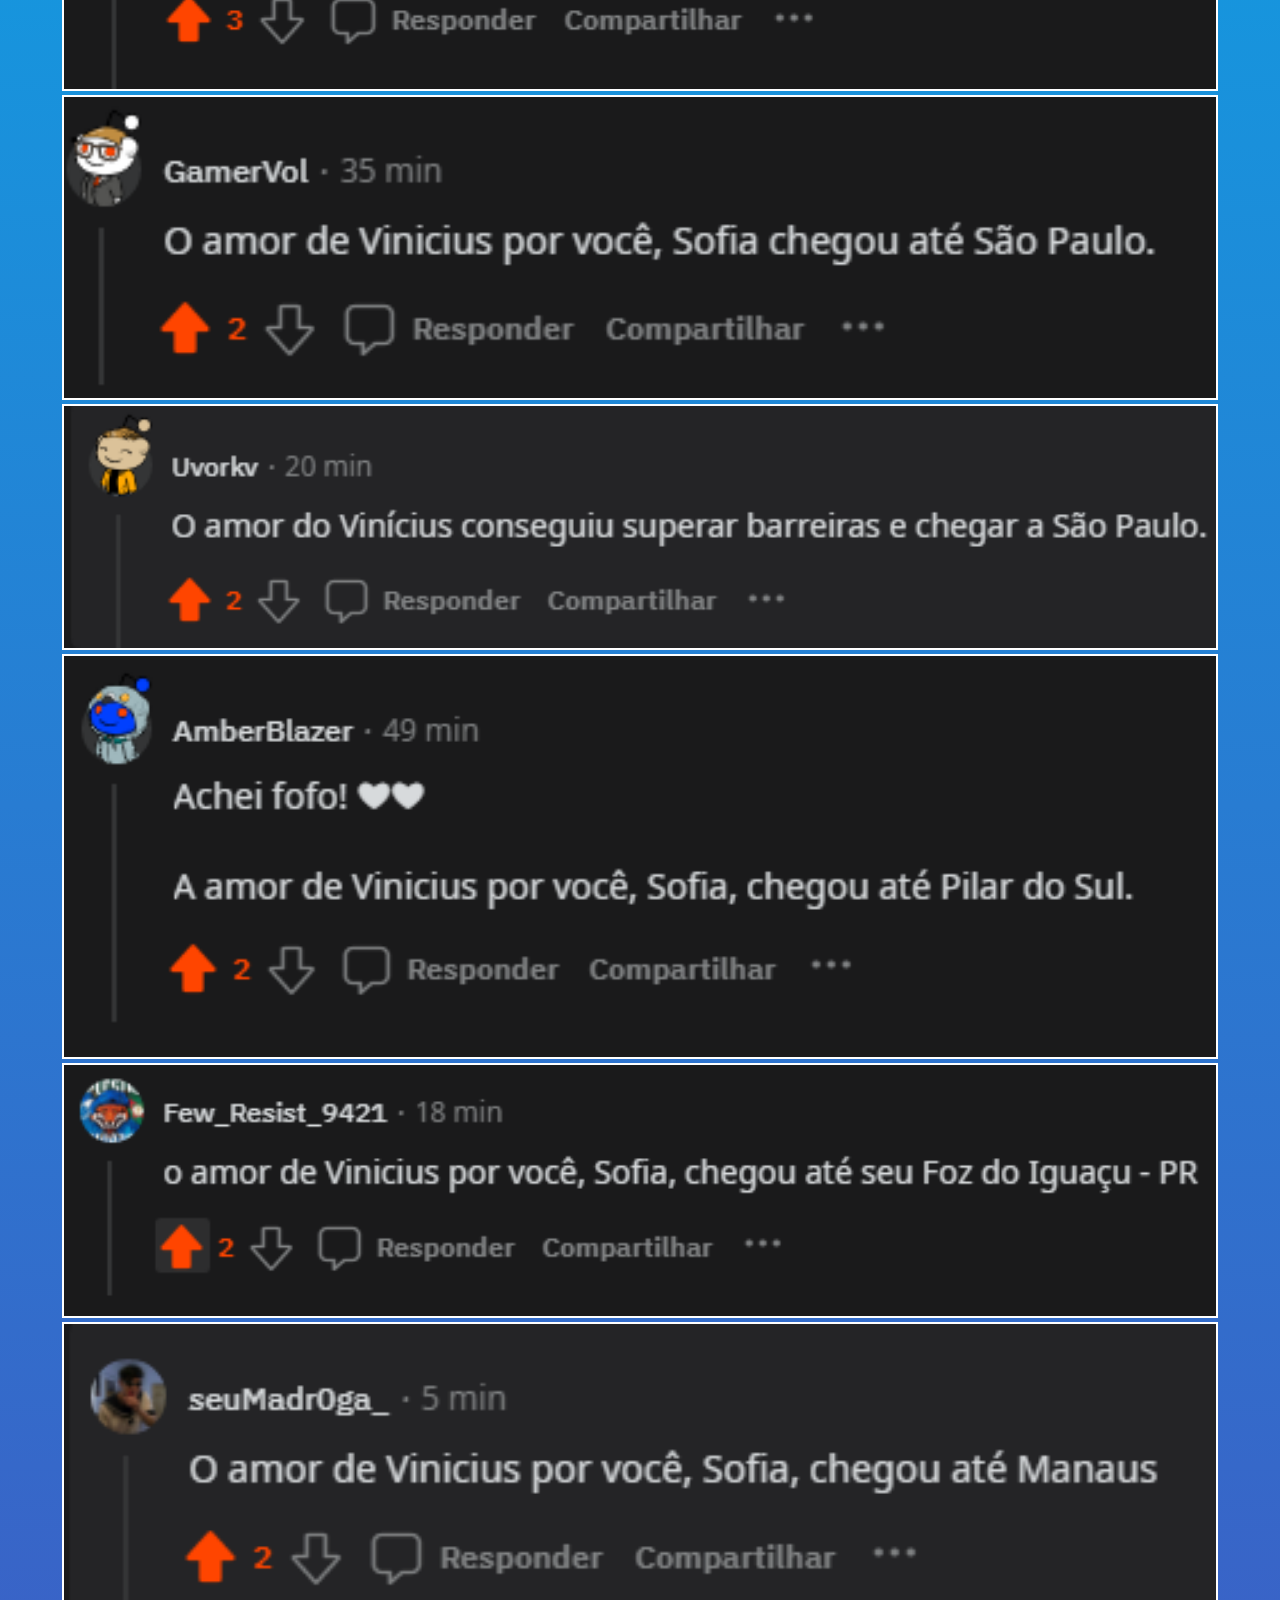
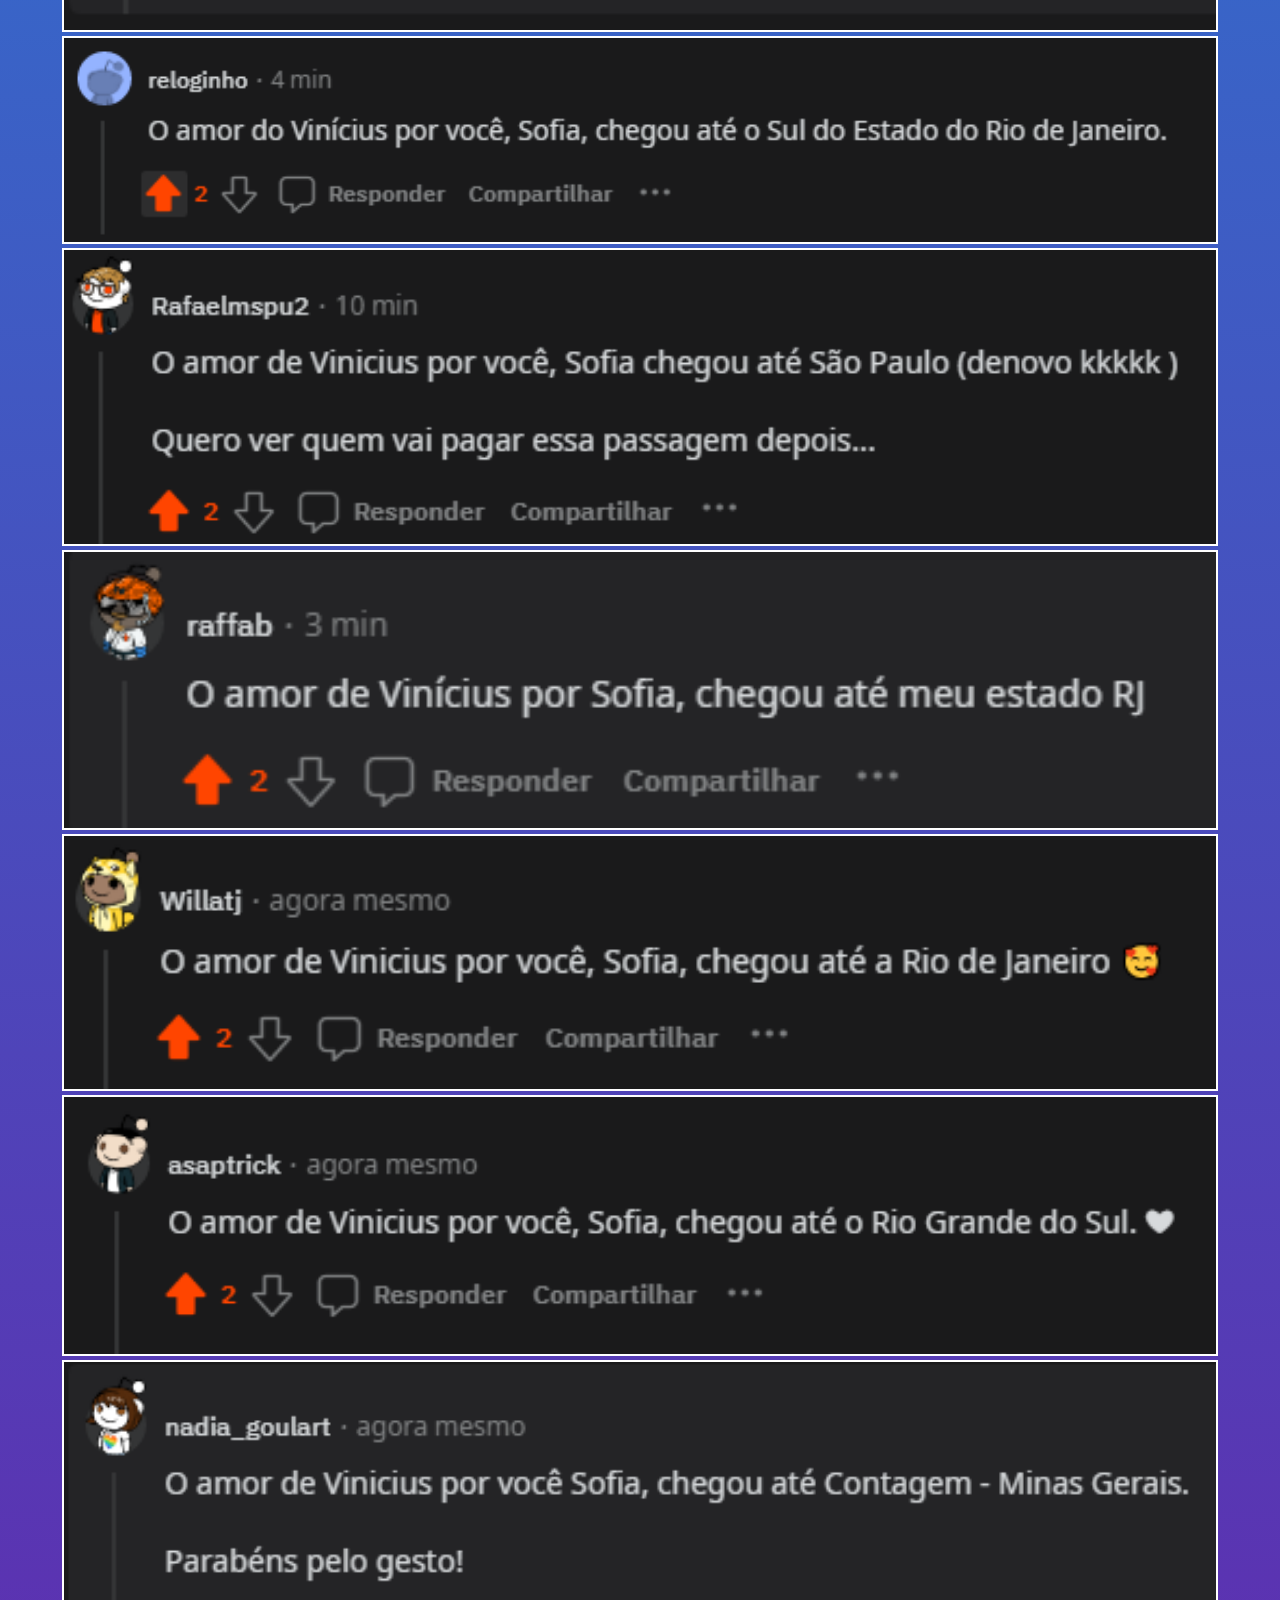
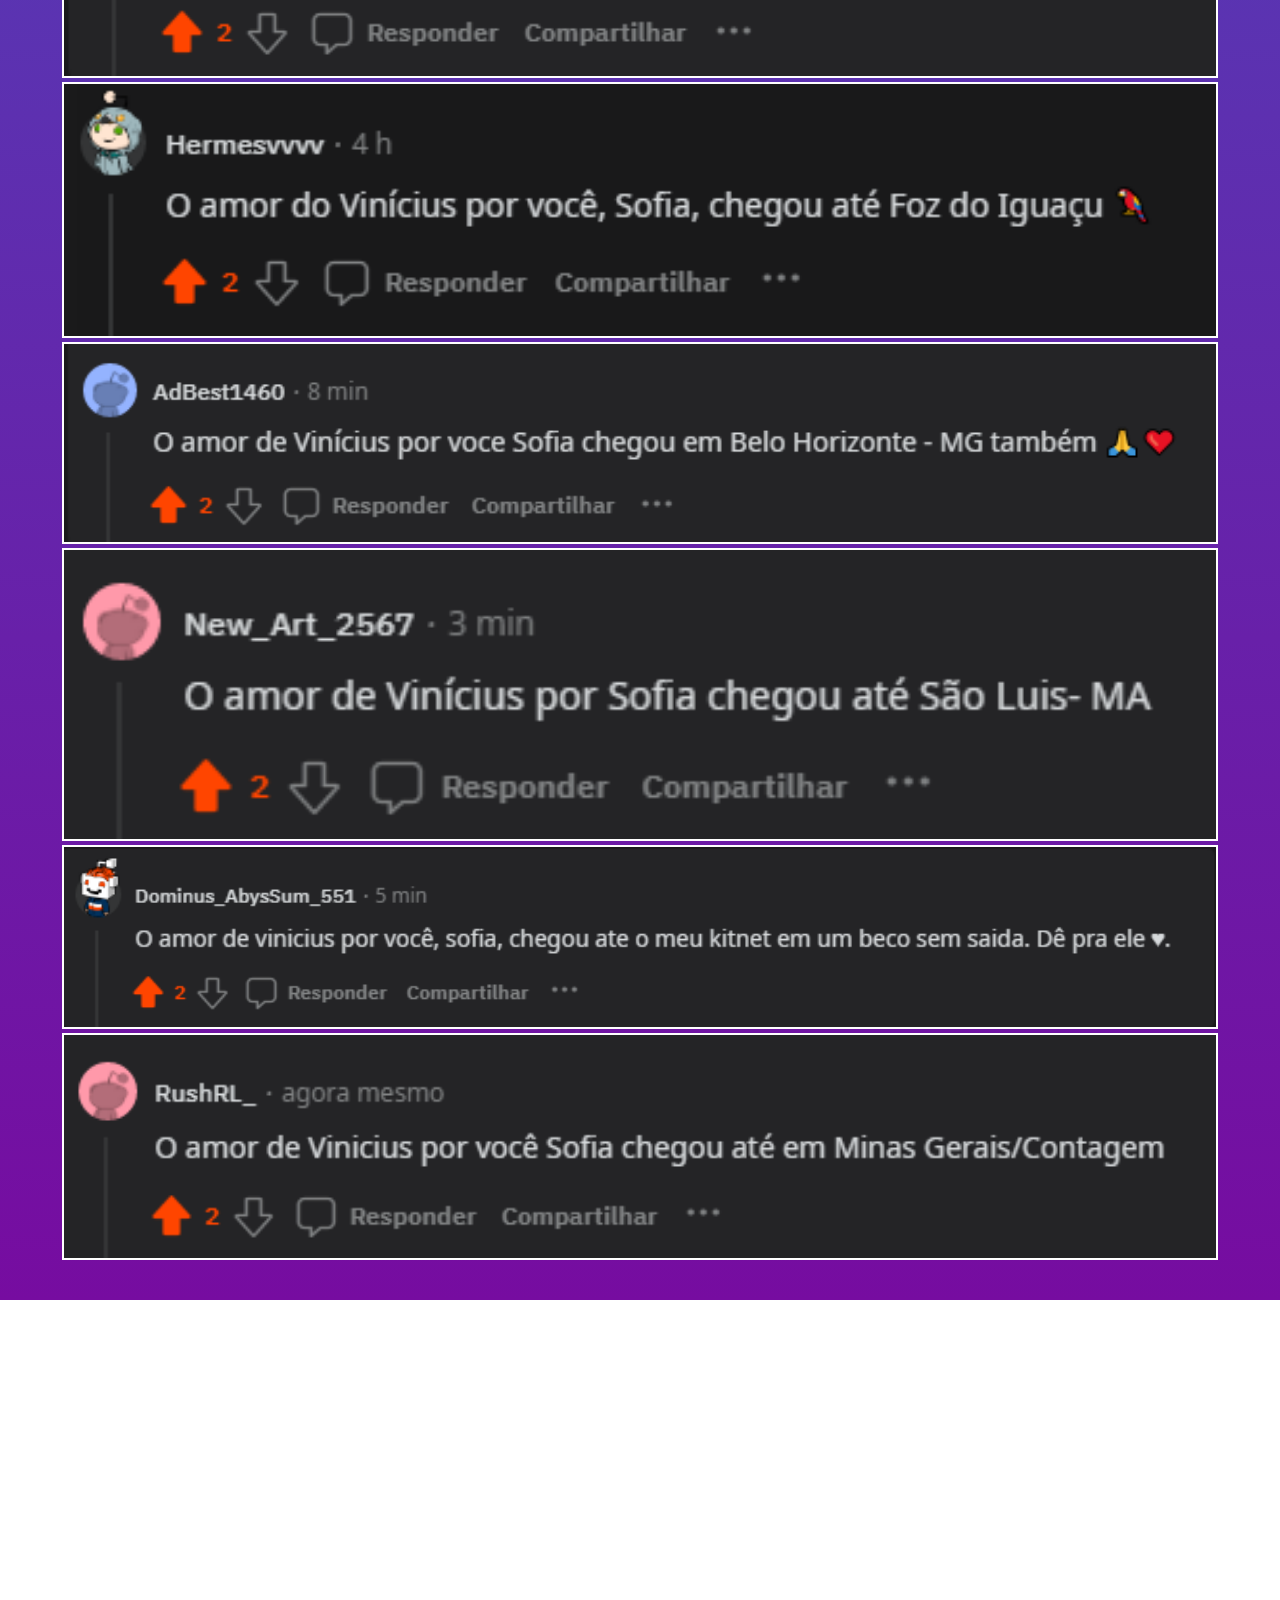
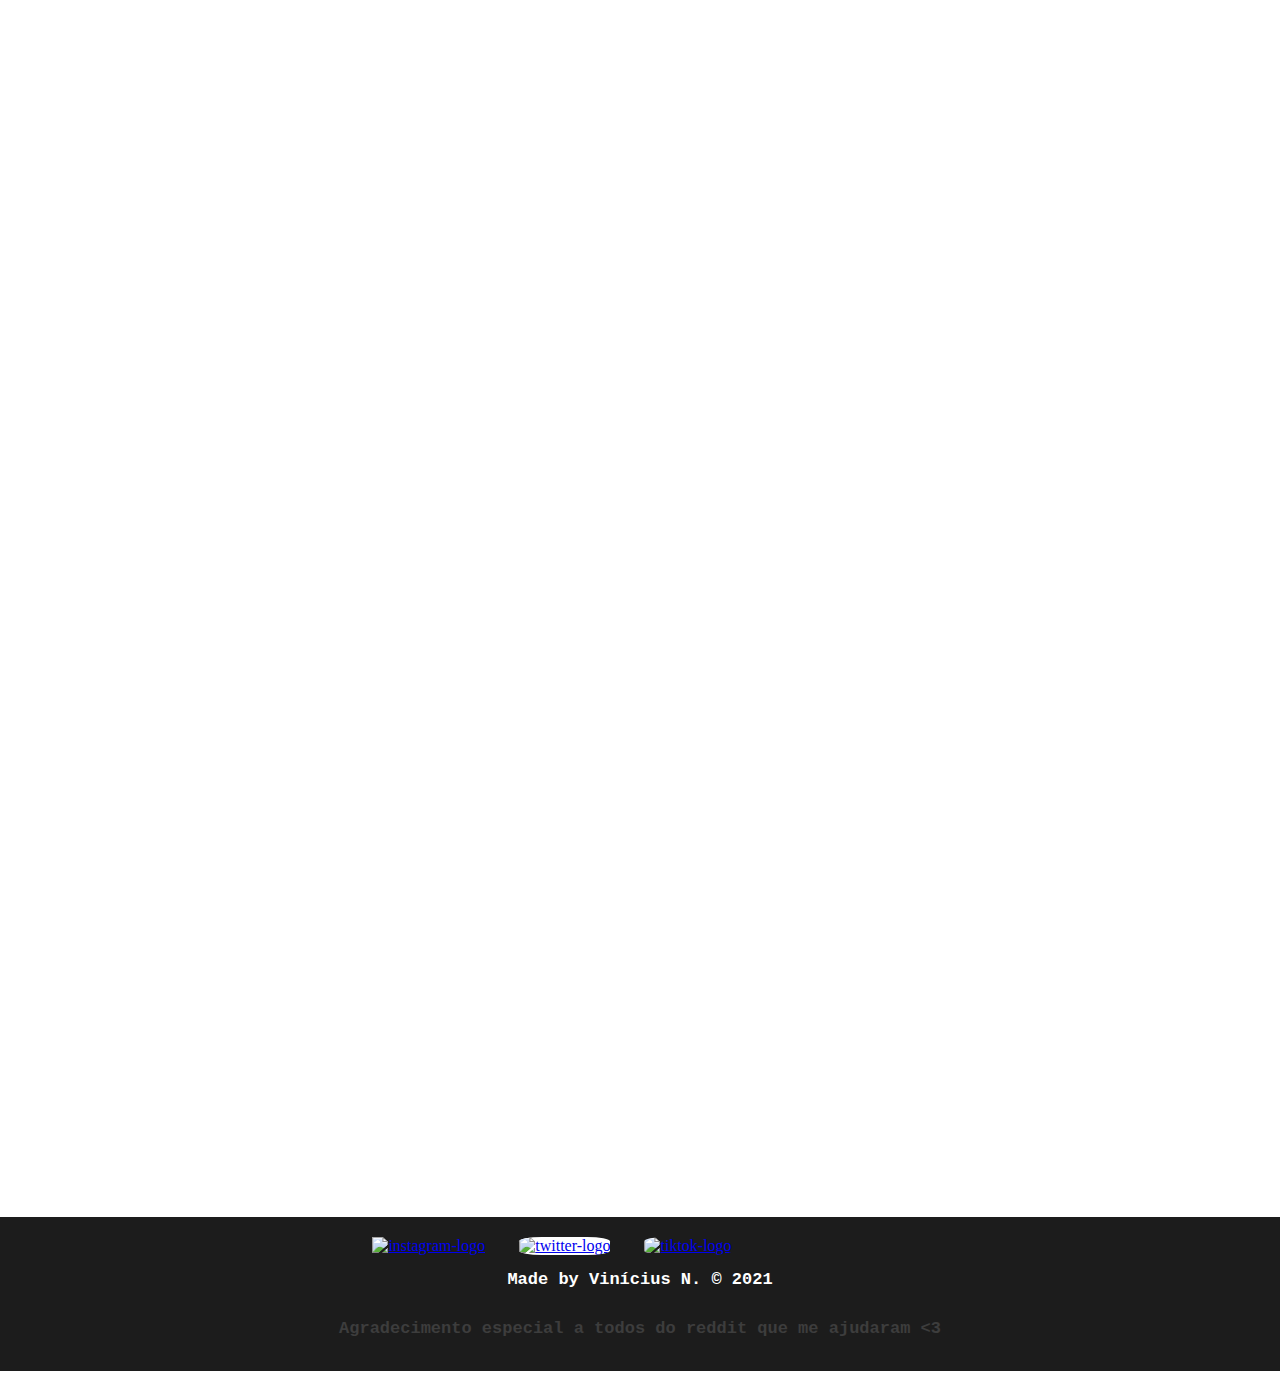
==== commit 6ba37ac8: "Correção de bugs" ====
--- a/index.html
+++ b/index.html
@@ -8,7 +8,7 @@
     <link rel="sortcut icon" href="favicon.ico" type="image/gif" />
  
 
-    <title>Five Months</title>
+    <title>Seven Months | Home</title>
     <link rel="stylesheet" href="styles/style.css">
 
     <style>
@@ -45,7 +45,7 @@
 
     <div class="wrapper">
     <div class="typing-demo" style="justify-content: center; text-align: center;">
-        <h1>~ happy 5 months ~</h1>
+        <h1>~ happy 7 months ~</h1>
     </div>
     </div>
 
@@ -92,7 +92,7 @@
             
             12. Meu mundo é melhor, pois tem você nele.<br>
             
-            13. Você me apia.<br>
+            13. Você me apoia.<br>
             
             14. Você traz alegria pra minha vida.<br>
             
@@ -277,6 +277,7 @@
         para decifrar tudo que eu sinto por você" - Vinicius<br><br></p></strong>
     </div>
 
+    <!--BILHETES-->
     <div class="bilhetes">
 
         <div class="logo1" align="center">
@@ -316,7 +317,7 @@
 
     </div>
 
-
+    <!--QUESTIONÁRIO-->
     <div class="questionario">
         <br>
         <iframe src="https://docs.google.com/forms/d/e/1FAIpQLSevcOm0NXeP8F7424lCT-UXOufhpxp0dkGQiD3pVQPUvEzwfA/viewform?embedded=true" width="360" height="1517" frameborder="0" marginheight="0" marginwidth="0">Carregando…</iframe>
@@ -329,18 +330,17 @@
 
 <footer>
     <div class="footer">
-        
-    <h1 style="font-size: 17px; color: rgb(61, 61, 61); padding: 15px; margin: 0;">Made by Vinícius N. © 2021<br></h1>
+        <div class="redir">
+            <ul align="center" style="list-style-type: none;" align="center">
+                <li><a href="https://www.instagram.com/sytt666/" target="_blank"><img src="https://logodownload.org/wp-content/uploads/2017/04/instagram-logo-13.png" alt="instagram-logo" width="15%"></a></li>
+                <li><a href="https://twitter.com/suysz_" target="_blank"><img src="http://www.vectorico.com/wp-content/uploads/2018/02/Twitter-Logo-Blue-300x300.png" alt="twitter-logo" width="15%" style="background-color: white; border-radius: 25%;"></a></li>
+                <li><a href="https://www.tiktok.com/@drkz777/video/6993409385514994950?lang=pt-BR&is_copy_url=0&is_from_webapp=v1&sender_device=pc&sender_web_id=6987032497730635270" target="_blank"><img src="https://www.meme-arsenal.com/memes/0d7fa3f1cc4d76ff3581b4bbdea12063.jpg" alt="tiktok-logo" width="15%" style="border-radius: 25%;"></a></li>
+            </ul>
+        </div>
+    <h1 style="font-size: 17px; color: white; padding: 15px; margin: 0;">Made by Vinícius N. © 2021<br></h1>
         <h1 class="rainbow" style="font-size: 17px; color: rgb(61, 61, 61); padding: 15px; margin: 0;">Agradecimento especial a todos do reddit que me ajudaram <3</h1>
     <br>
-    <br>
-    <div class="redir">
-        <ul align="center" style="list-style-type: none;" align="center">
-            <li><a href="https://www.instagram.com/sytt666/" target="_blank"><img src="https://logodownload.org/wp-content/uploads/2017/04/instagram-logo-13.png" alt="instagram-logo" width="15%"></a></li>
-            <li><a href="https://twitter.com/suysz_" target="_blank"><img src="http://www.vectorico.com/wp-content/uploads/2018/02/Twitter-Logo-Blue-300x300.png" alt="twitter-logo" width="15%" style="background-color: white; border-radius: 25%;"></a></li>
-            <li><a href="https://www.tiktok.com/@drkz777/video/6993409385514994950?lang=pt-BR&is_copy_url=0&is_from_webapp=v1&sender_device=pc&sender_web_id=6987032497730635270" target="_blank"><img src="https://www.meme-arsenal.com/memes/0d7fa3f1cc4d76ff3581b4bbdea12063.jpg" alt="tiktok-logo" width="15%" style="border-radius: 25%;"></a></li>
-        </ul>
-    </div>
+    
     </div>
 </footer>
 
--- a/styles/style.css
+++ b/styles/style.css
@@ -21,7 +21,7 @@
   background: #f09433; 
   background: -moz-linear-gradient(45deg, #f09433 0%, #e6683c 25%, #dc2743 50%, #cc2366 75%, #bc1888 100%); 
   background: -webkit-linear-gradient(45deg, #f09433 0%,#e6683c 25%,#dc2743 50%,#cc2366 75%,#bc1888 100%); 
-  background: linear-gradient(45deg, #f09433 0%,#e6683c 25%,#dc2743 50%,#cc2366 75%,#bc1888 100%); 
+  background: linear-gradient(45deg, #f09433 0%,#e6683c 25%,#dc2743 50%,#cc2366 75%,#bc1888 100%) fixed; 
   filter: progid:DXImageTransform.Microsoft.gradient( startColorstr='#f09433', endColorstr='#bc1888',GradientType=1 );
 }
 
@@ -44,7 +44,7 @@
 }
 
 footer {
-	background-color: white;
+	background-color: #1c1c1c;
   width: 100%;
   bottom: 0;
 }
@@ -94,10 +94,11 @@
   justify-content: center;
   align-items: center;
   list-style: none;
+  margin: 15px;
 }
 
 .redir {
-  background-color: white;
+padding-top: 20px;
 }
 
 ul {
@@ -109,8 +110,8 @@
 
 .music {
   position: fixed;
-  padding-left: 12.5%;
-  bottom: 5%;
+  width: 100%;
+  bottom: 7.5%;
 }
 
 .bilhetes {
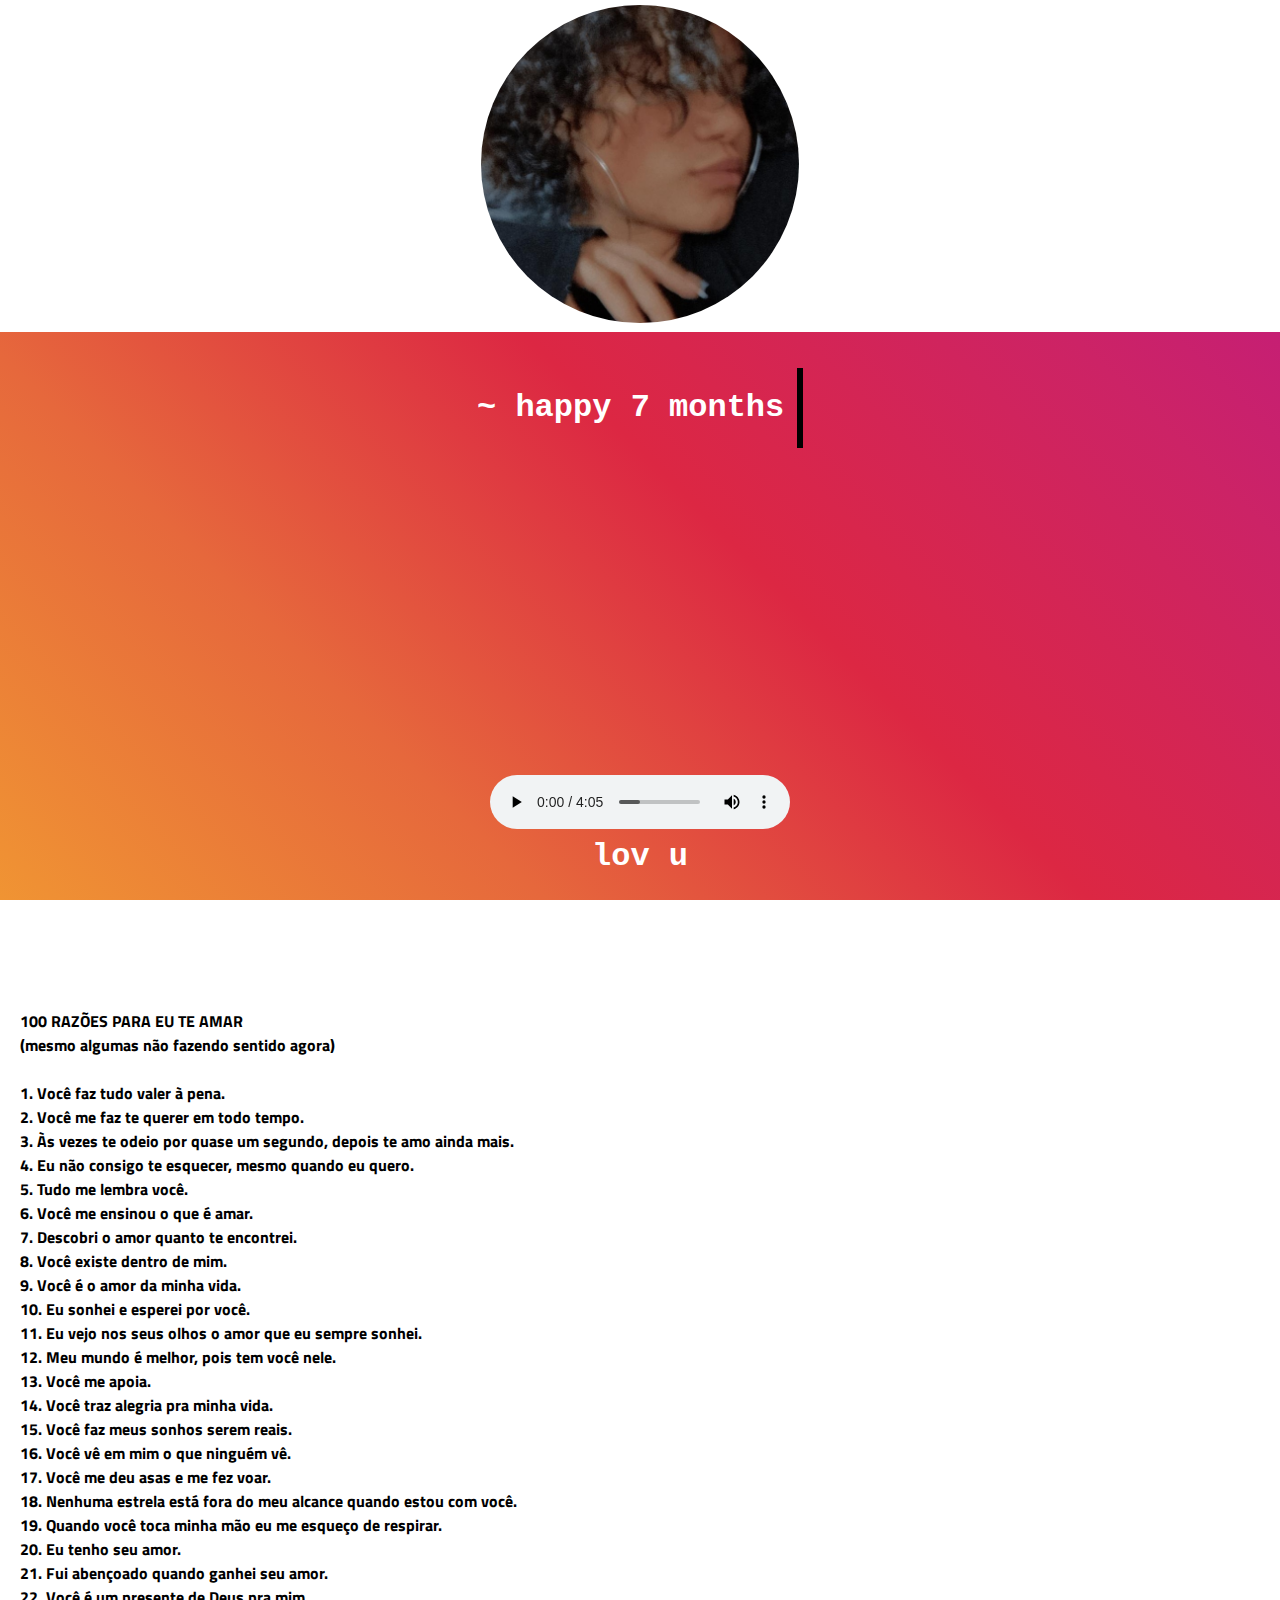
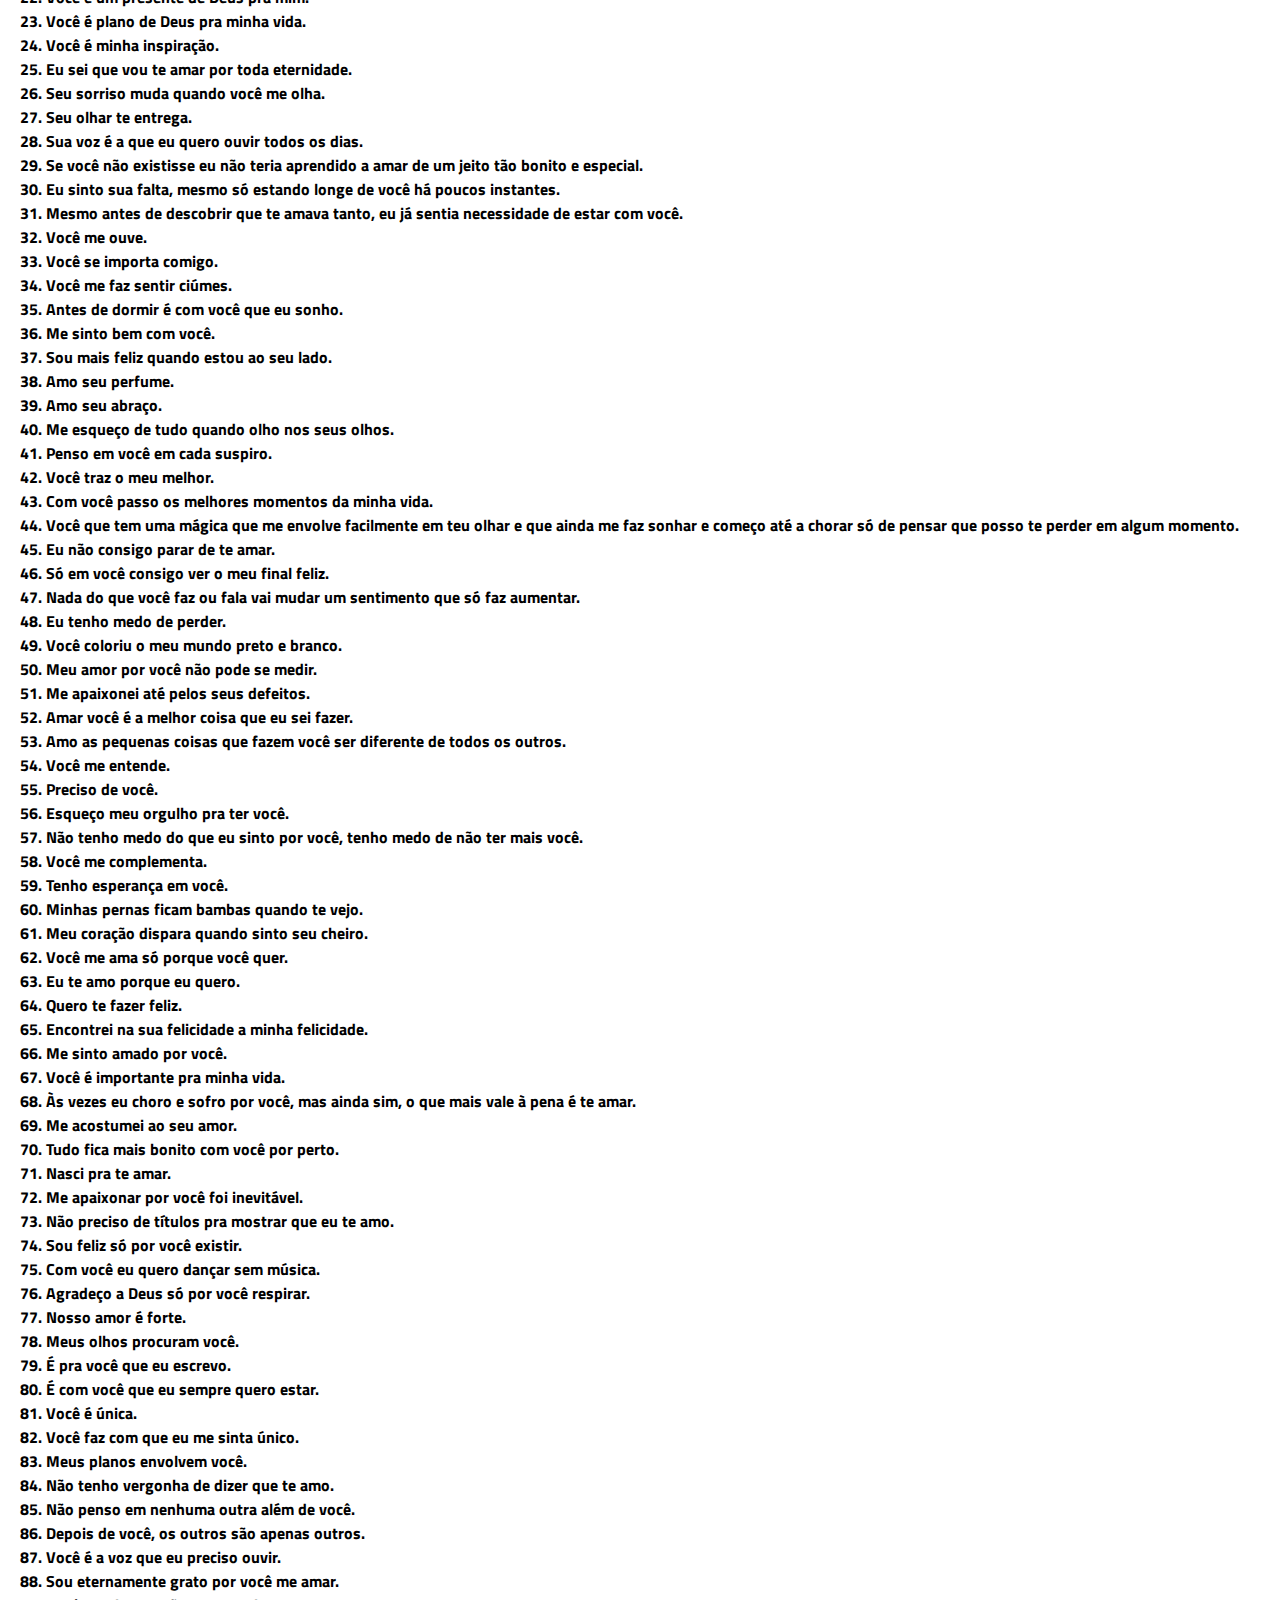
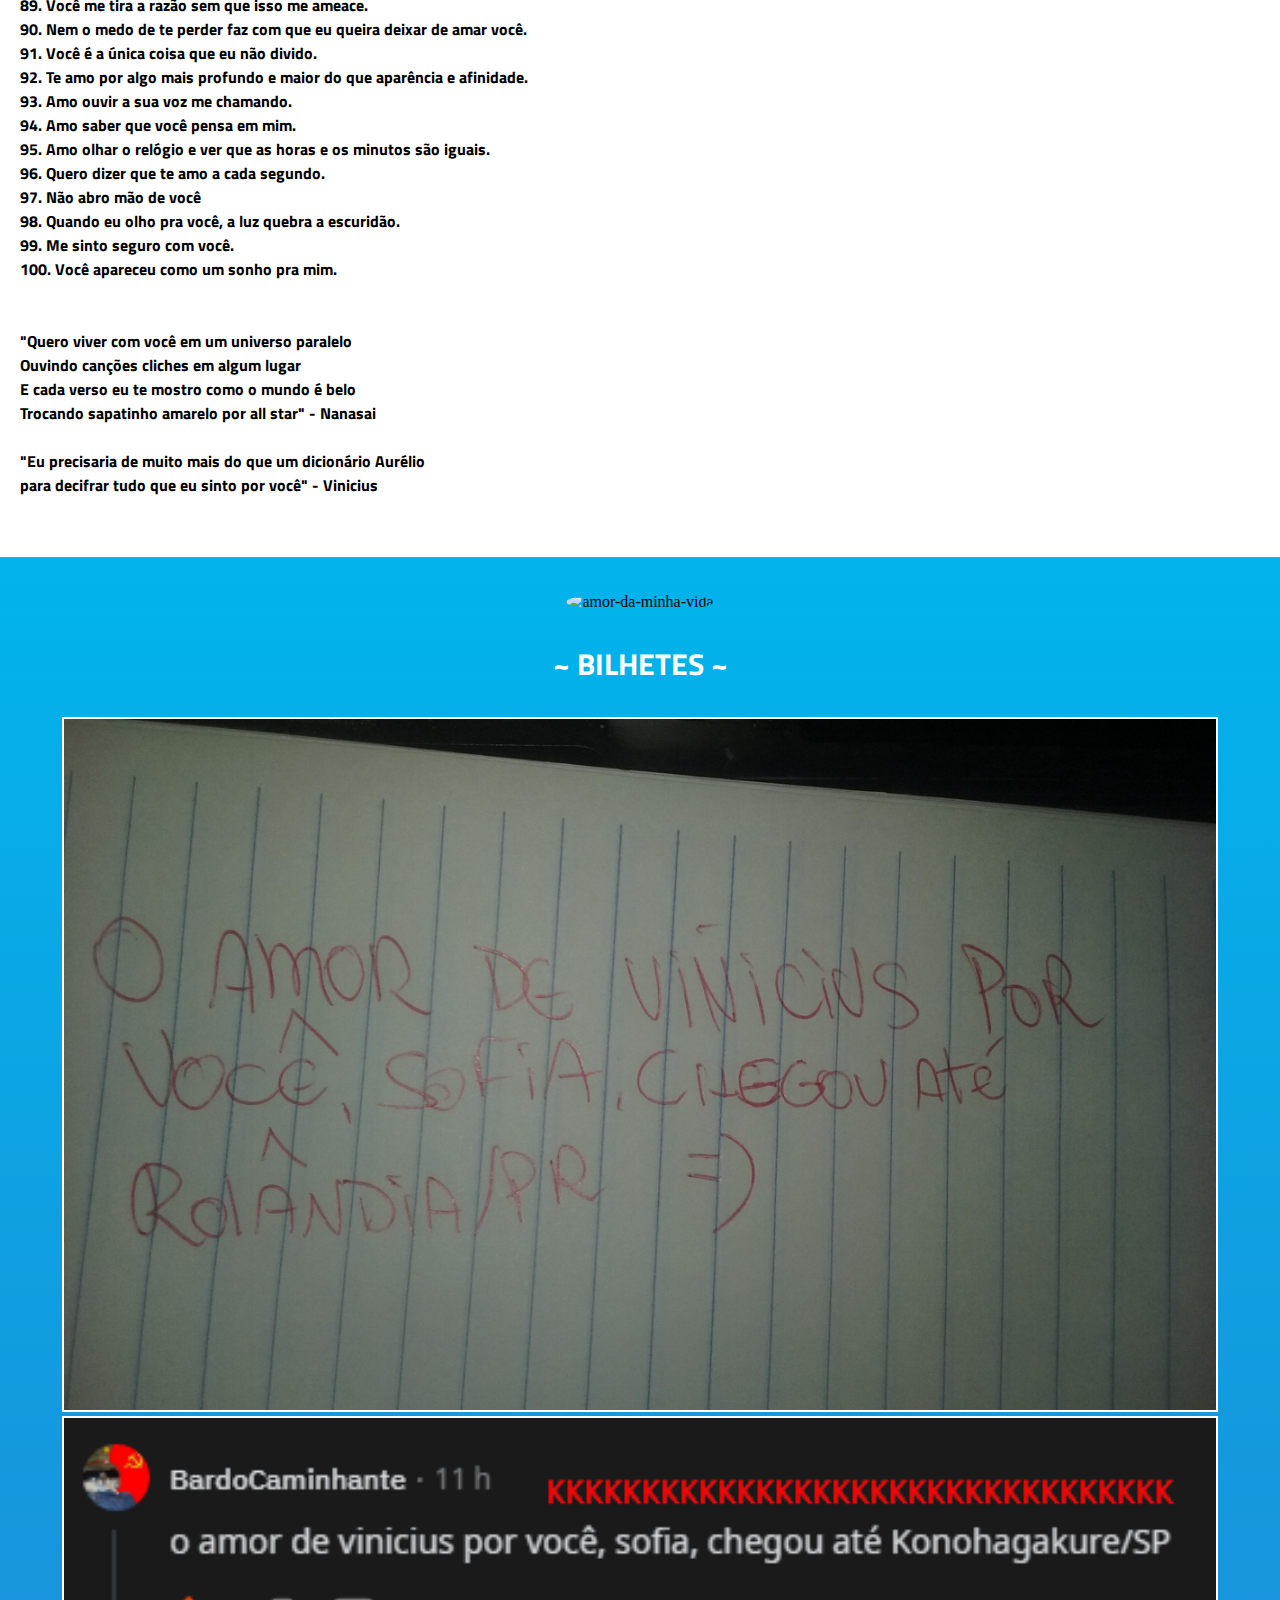
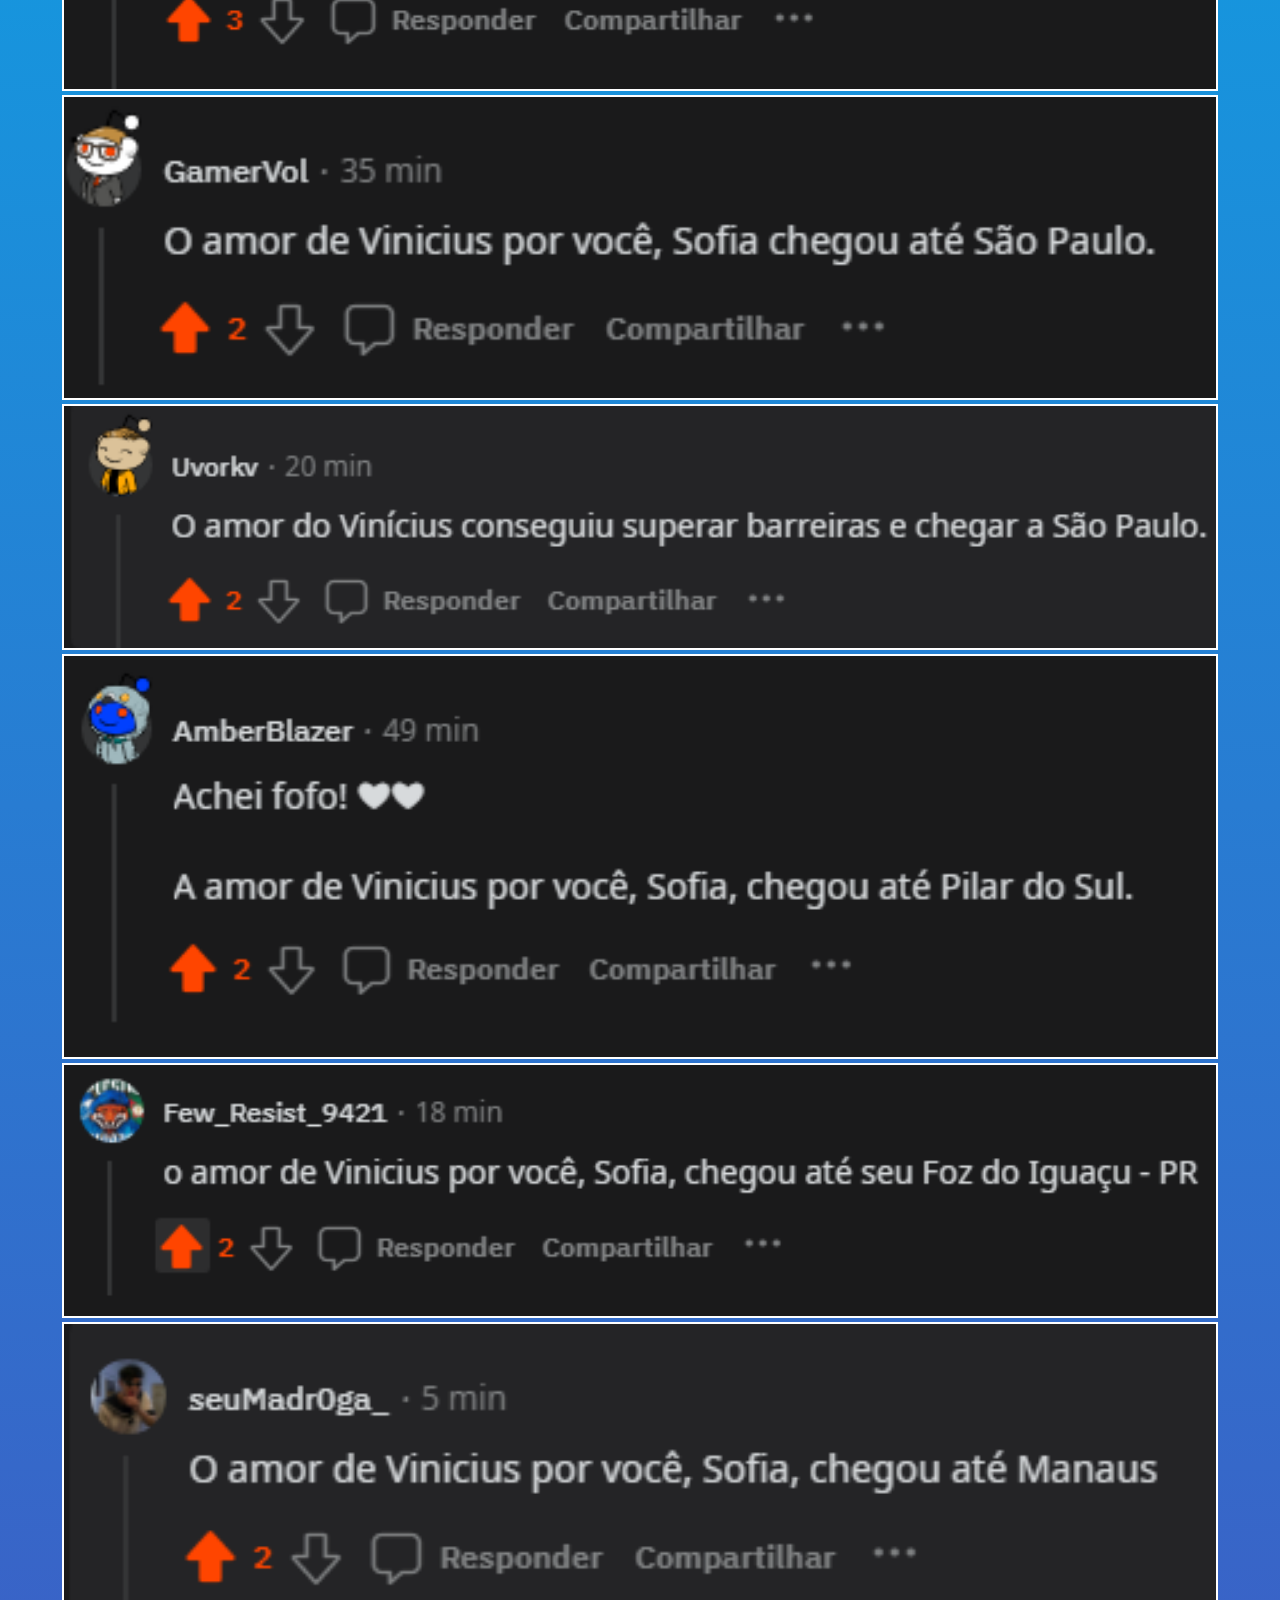
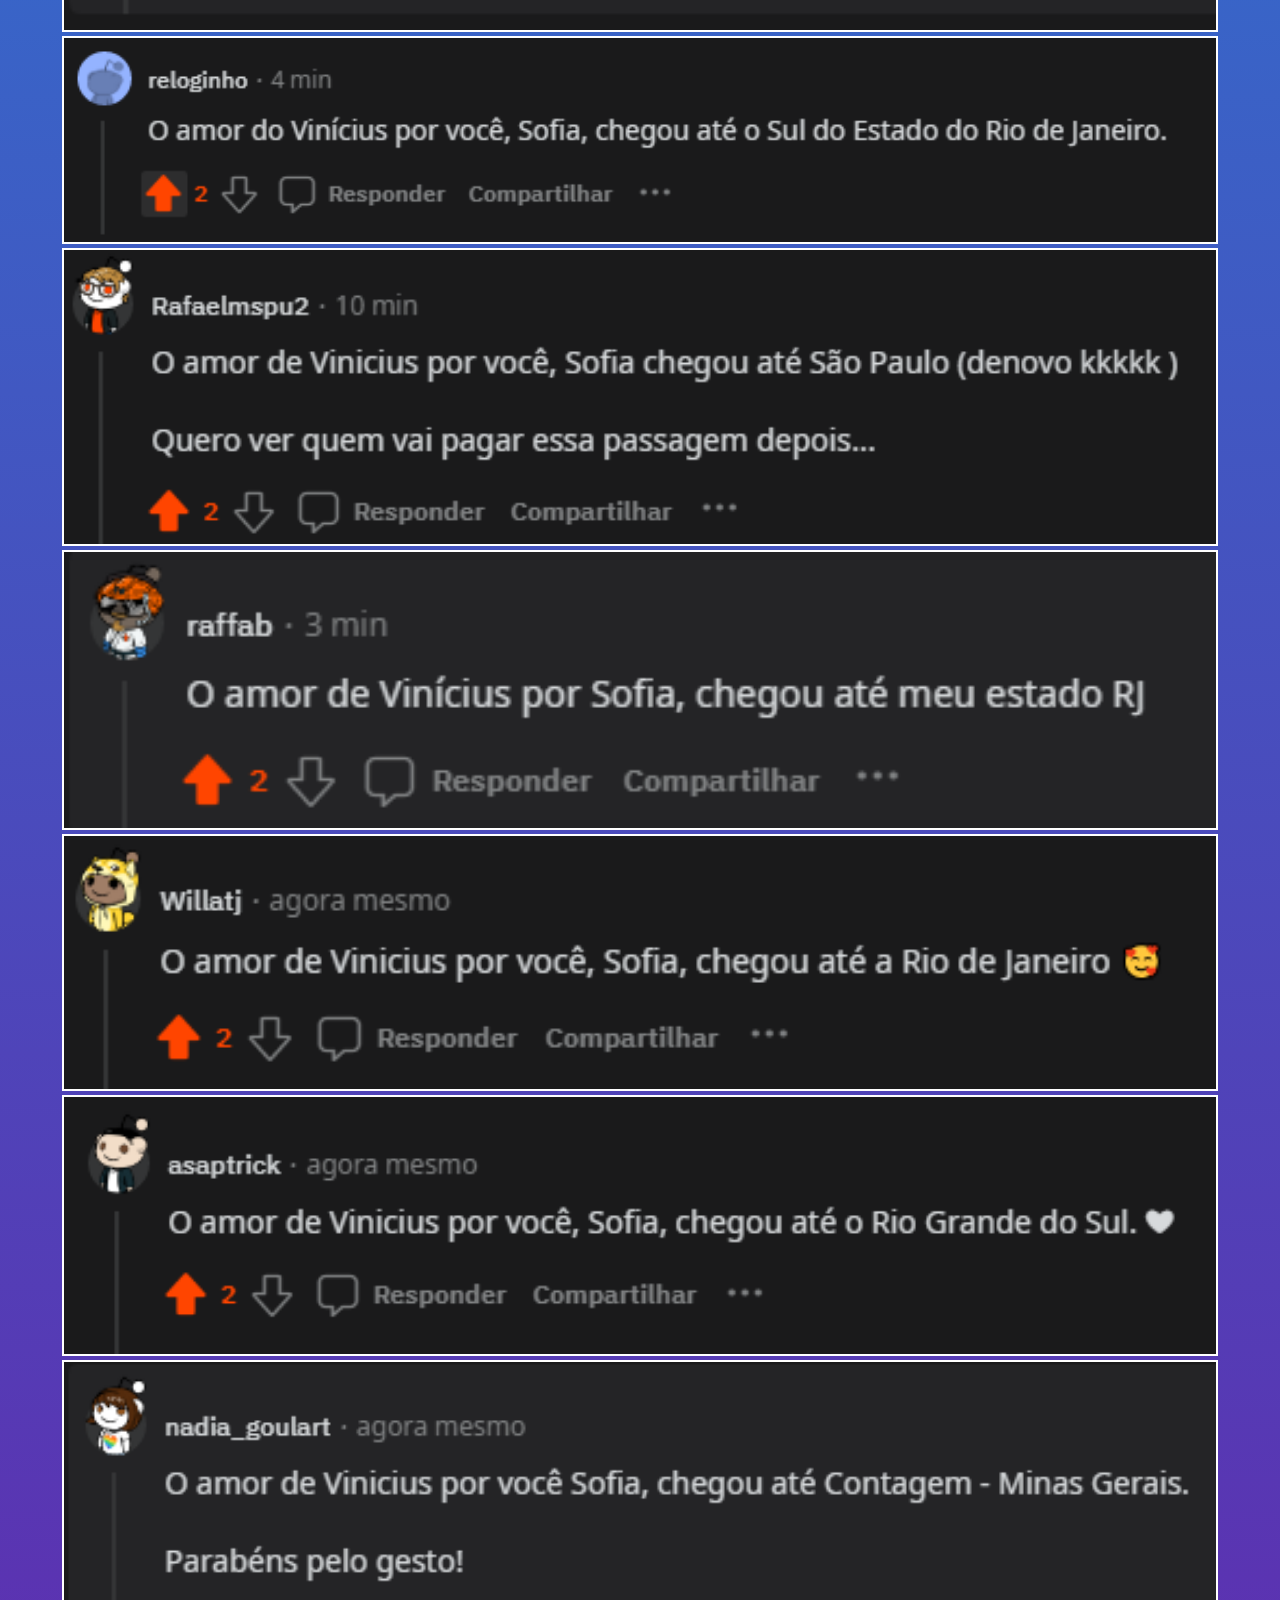
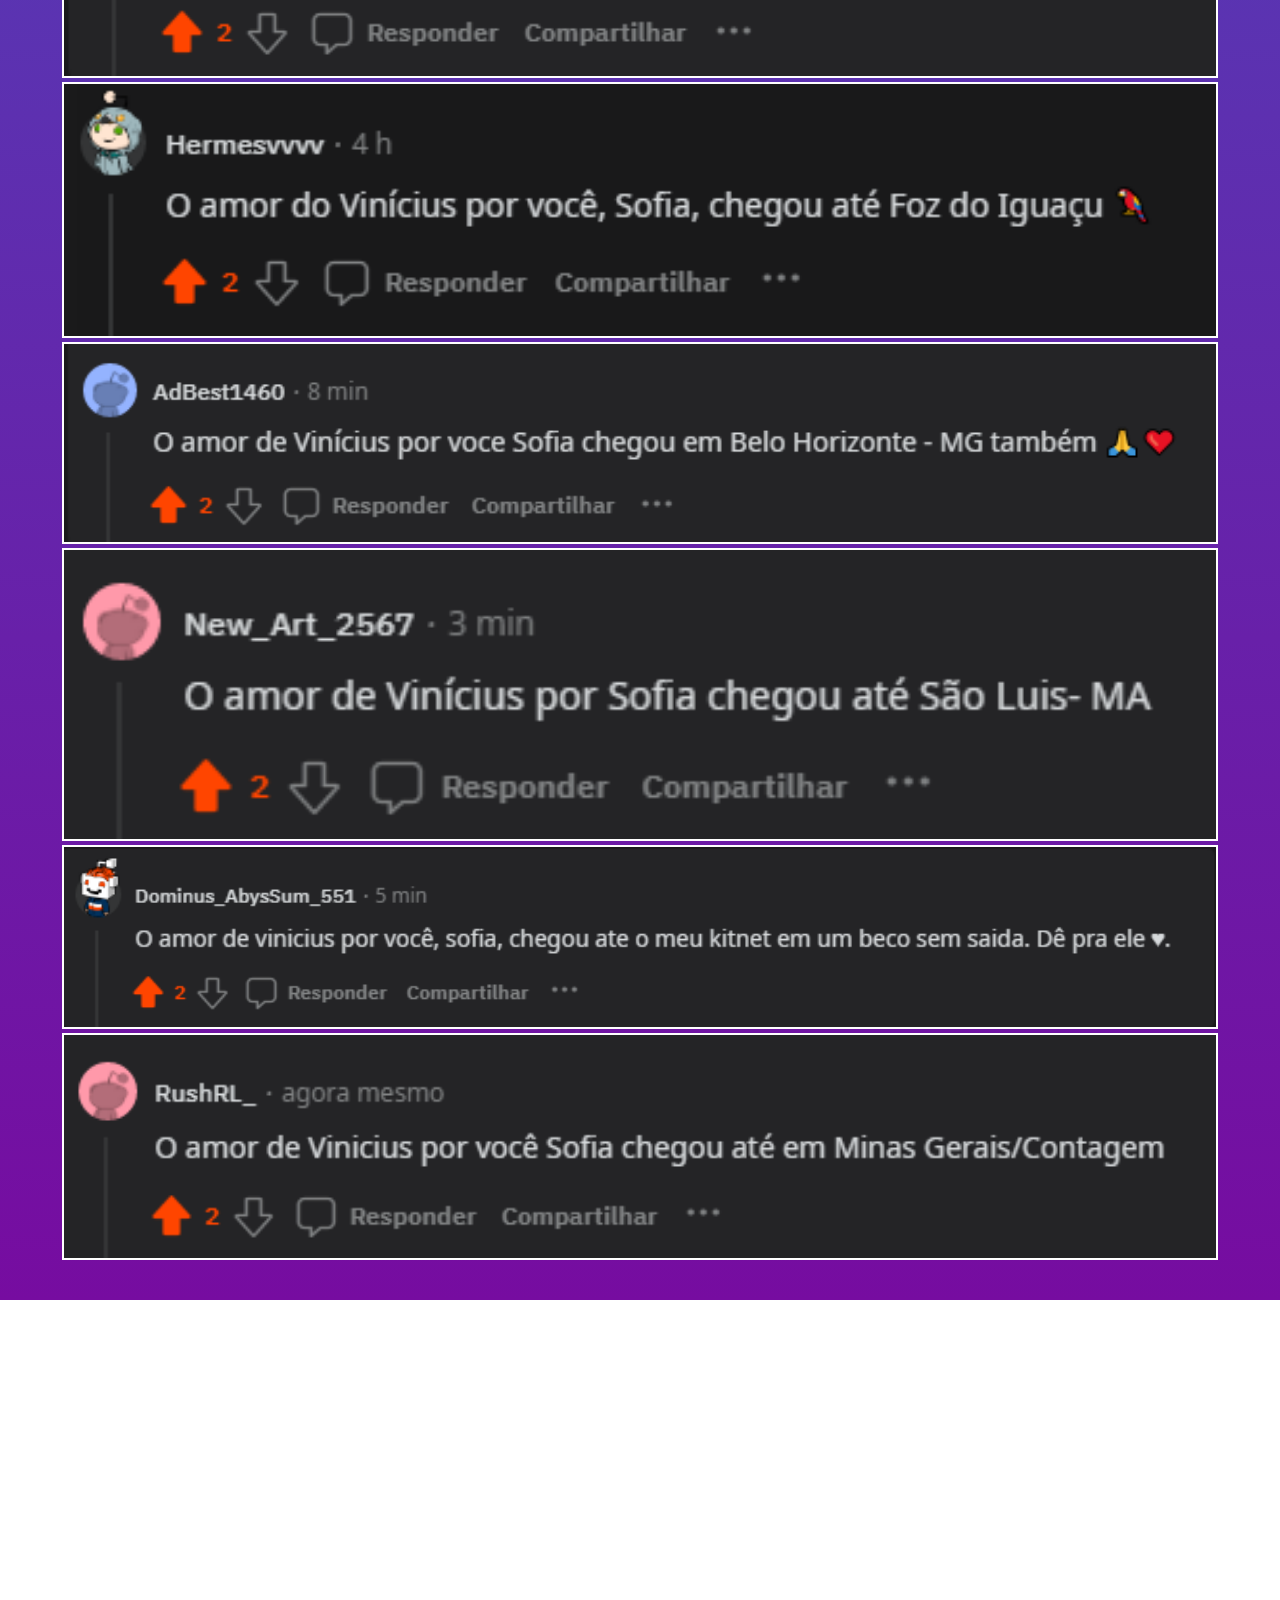
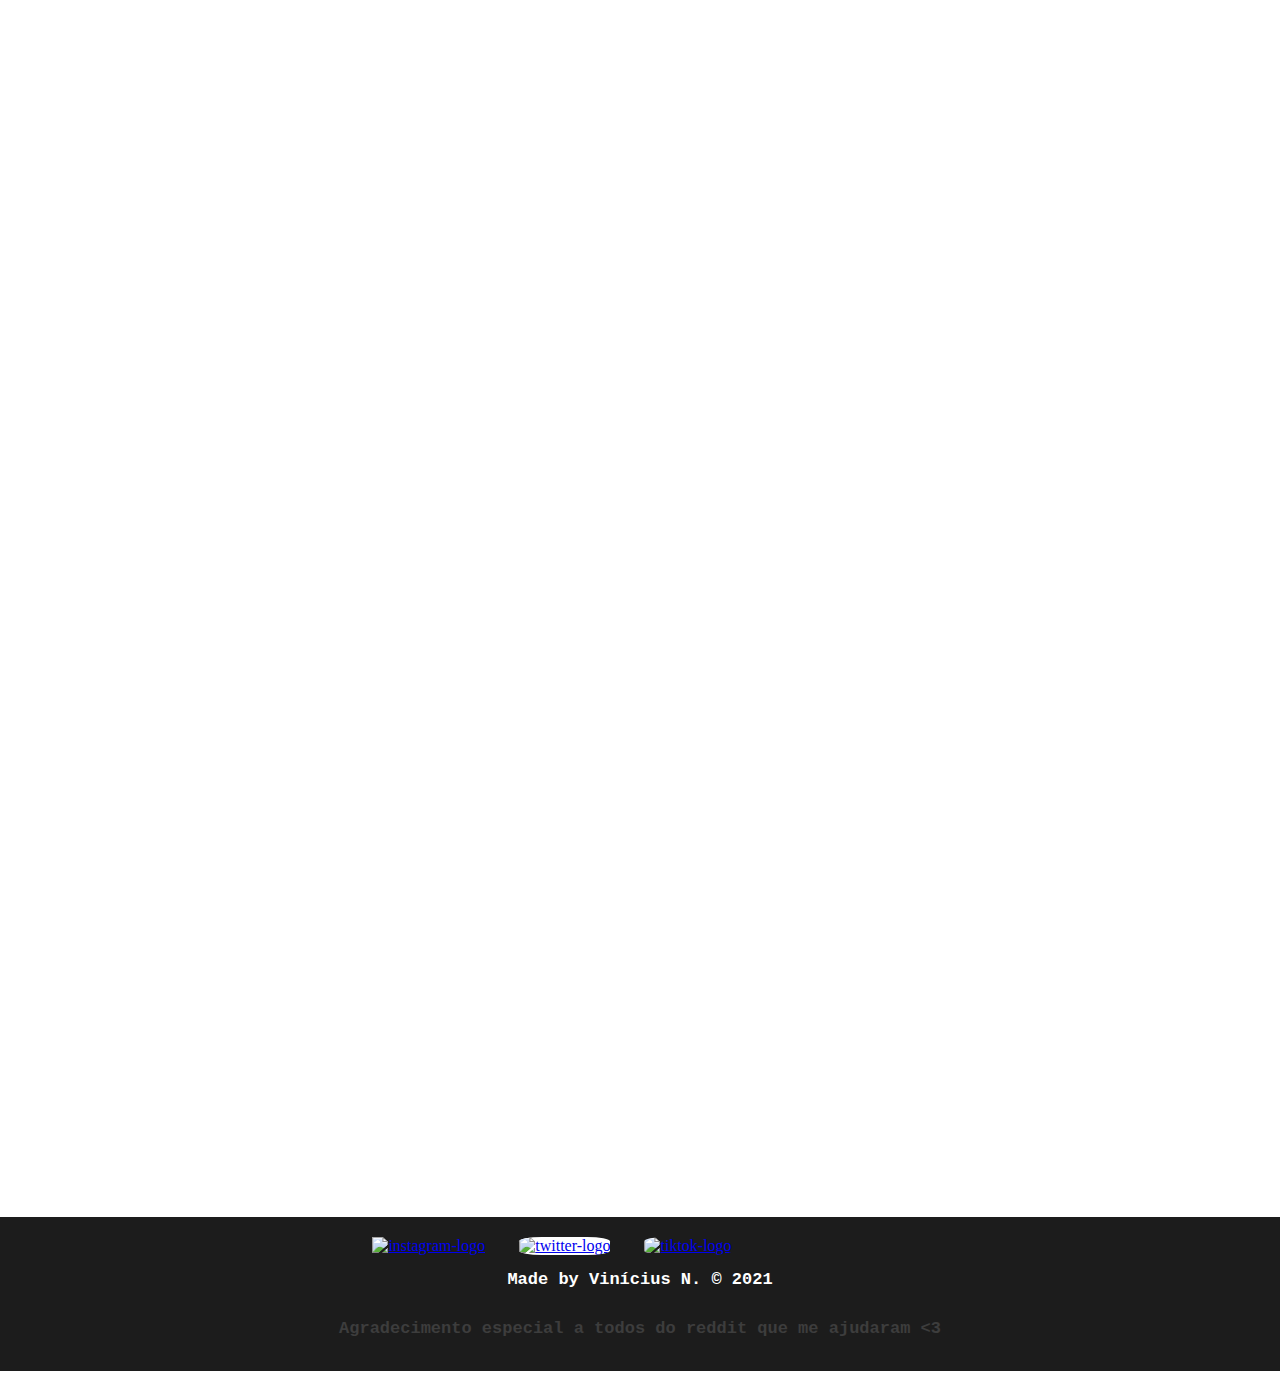
==== commit e566b388: "Adição de página nova" ====
--- a/index.html
+++ b/index.html
@@ -24,7 +24,7 @@
 </head>
 
 <header>
-    <div class="logo" align="center">
+    <div class="logo" id="logo" onclick="Password()" align="center">
         <img src="images/sosofi.jpeg" alt="02" style="width: 25%; border-radius: 50%; justify-content: center;">
         <!-- "https://www.pngitem.com/pimgs/m/230-2304067_darling-in-the-franxx-zero-two-icon-png.png" -->
     </div>
@@ -39,6 +39,19 @@
 </header>
 
 <body>
+    <script>
+        function Password() {
+            let senha = prompt("Escreva a senha para acessar o local proibido");
+
+            if(senha == "ruivinha high tech") {
+                alert("Ufa, seja bem vindo(a) ao paraíso <3");
+                window.location.href = "http://viniciusnb.github.io/5months/galeria";
+            } else {
+                alert("Senha errada otário");
+            }
+
+        }
+    </script>
 
     <br>
     <br>
